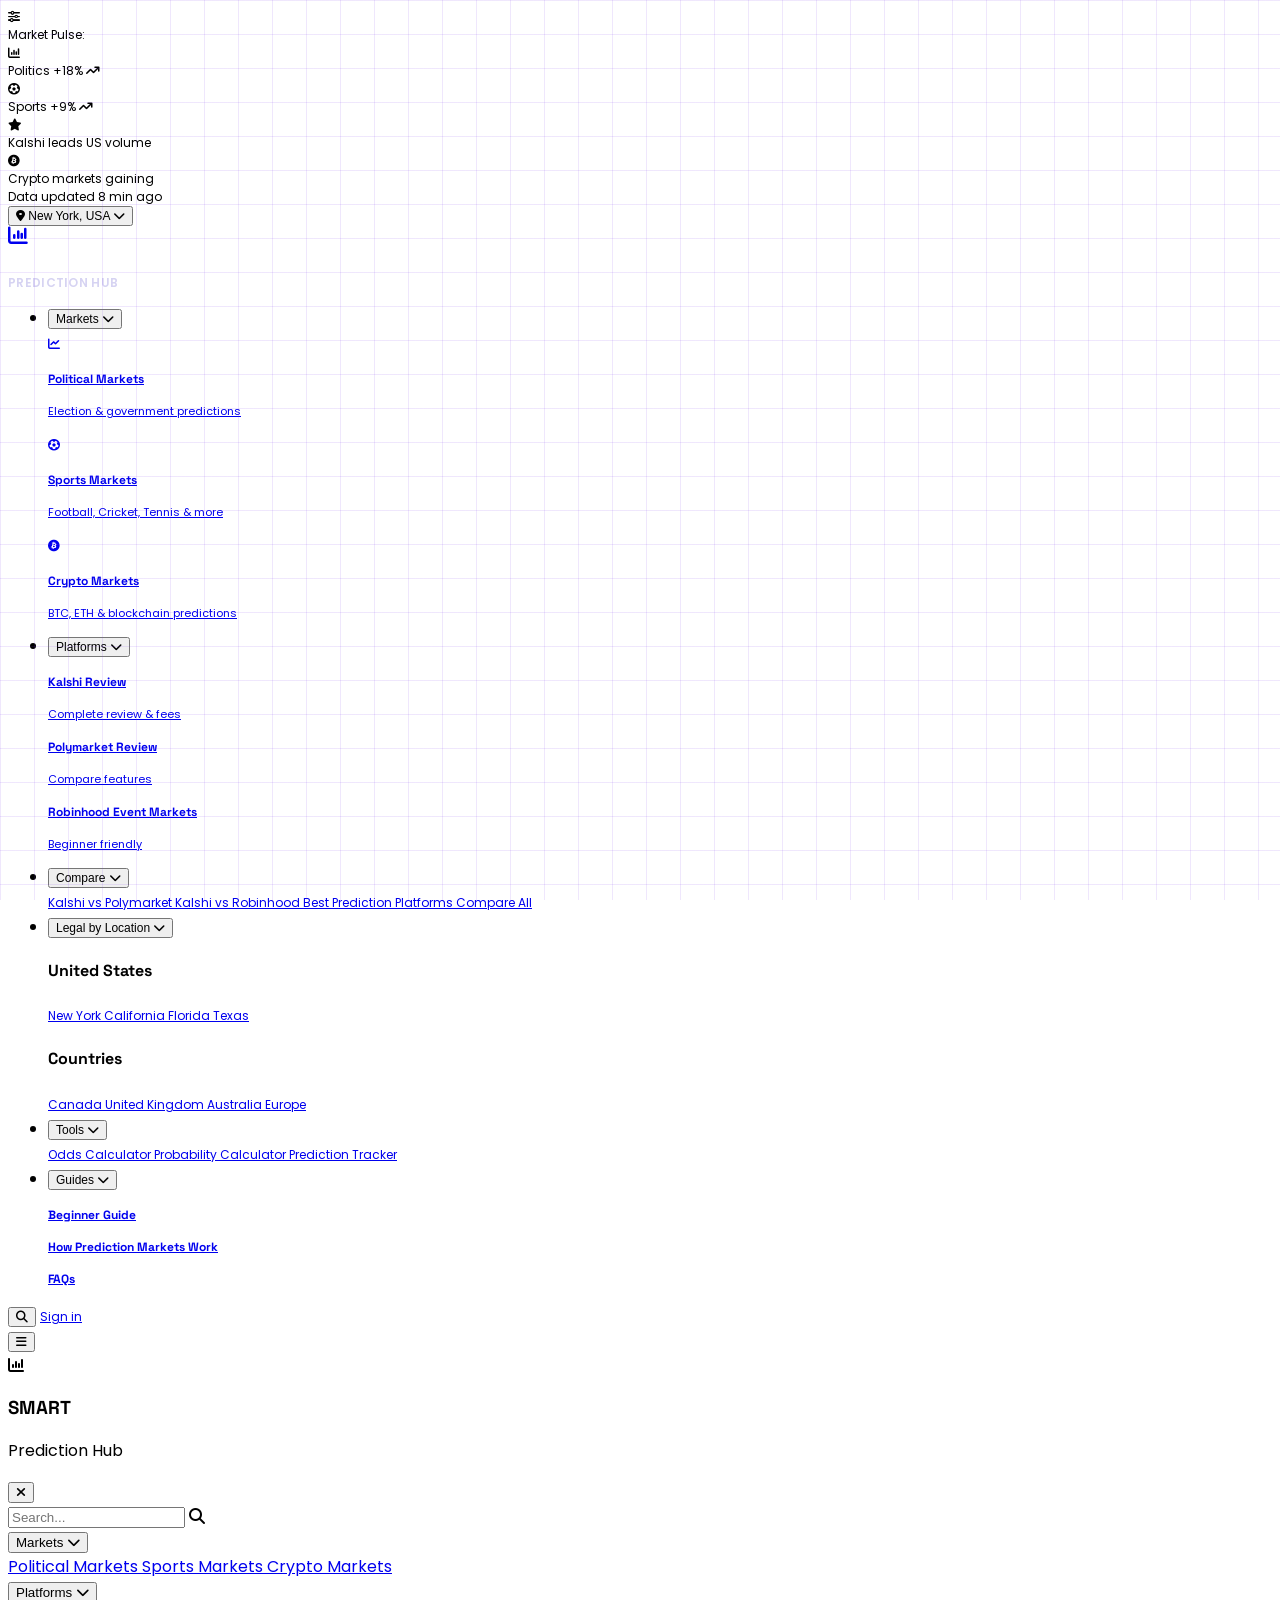
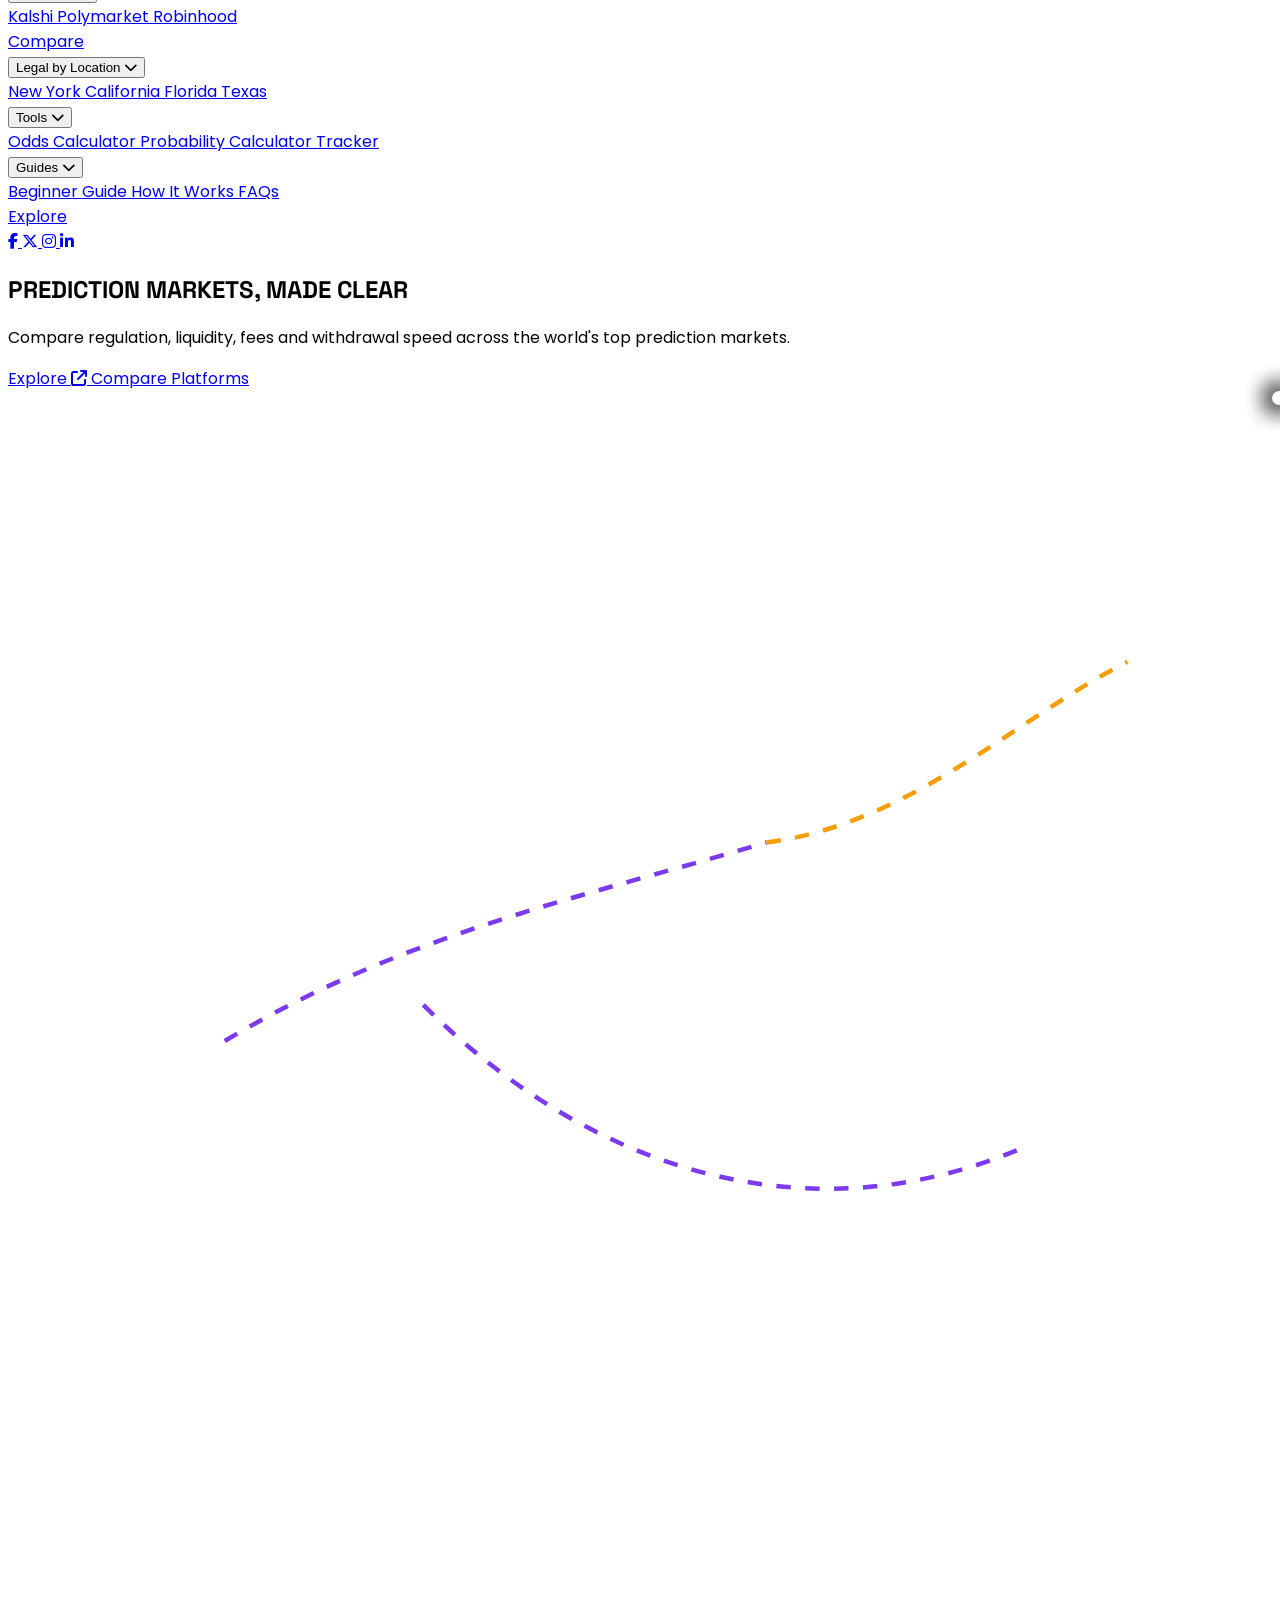
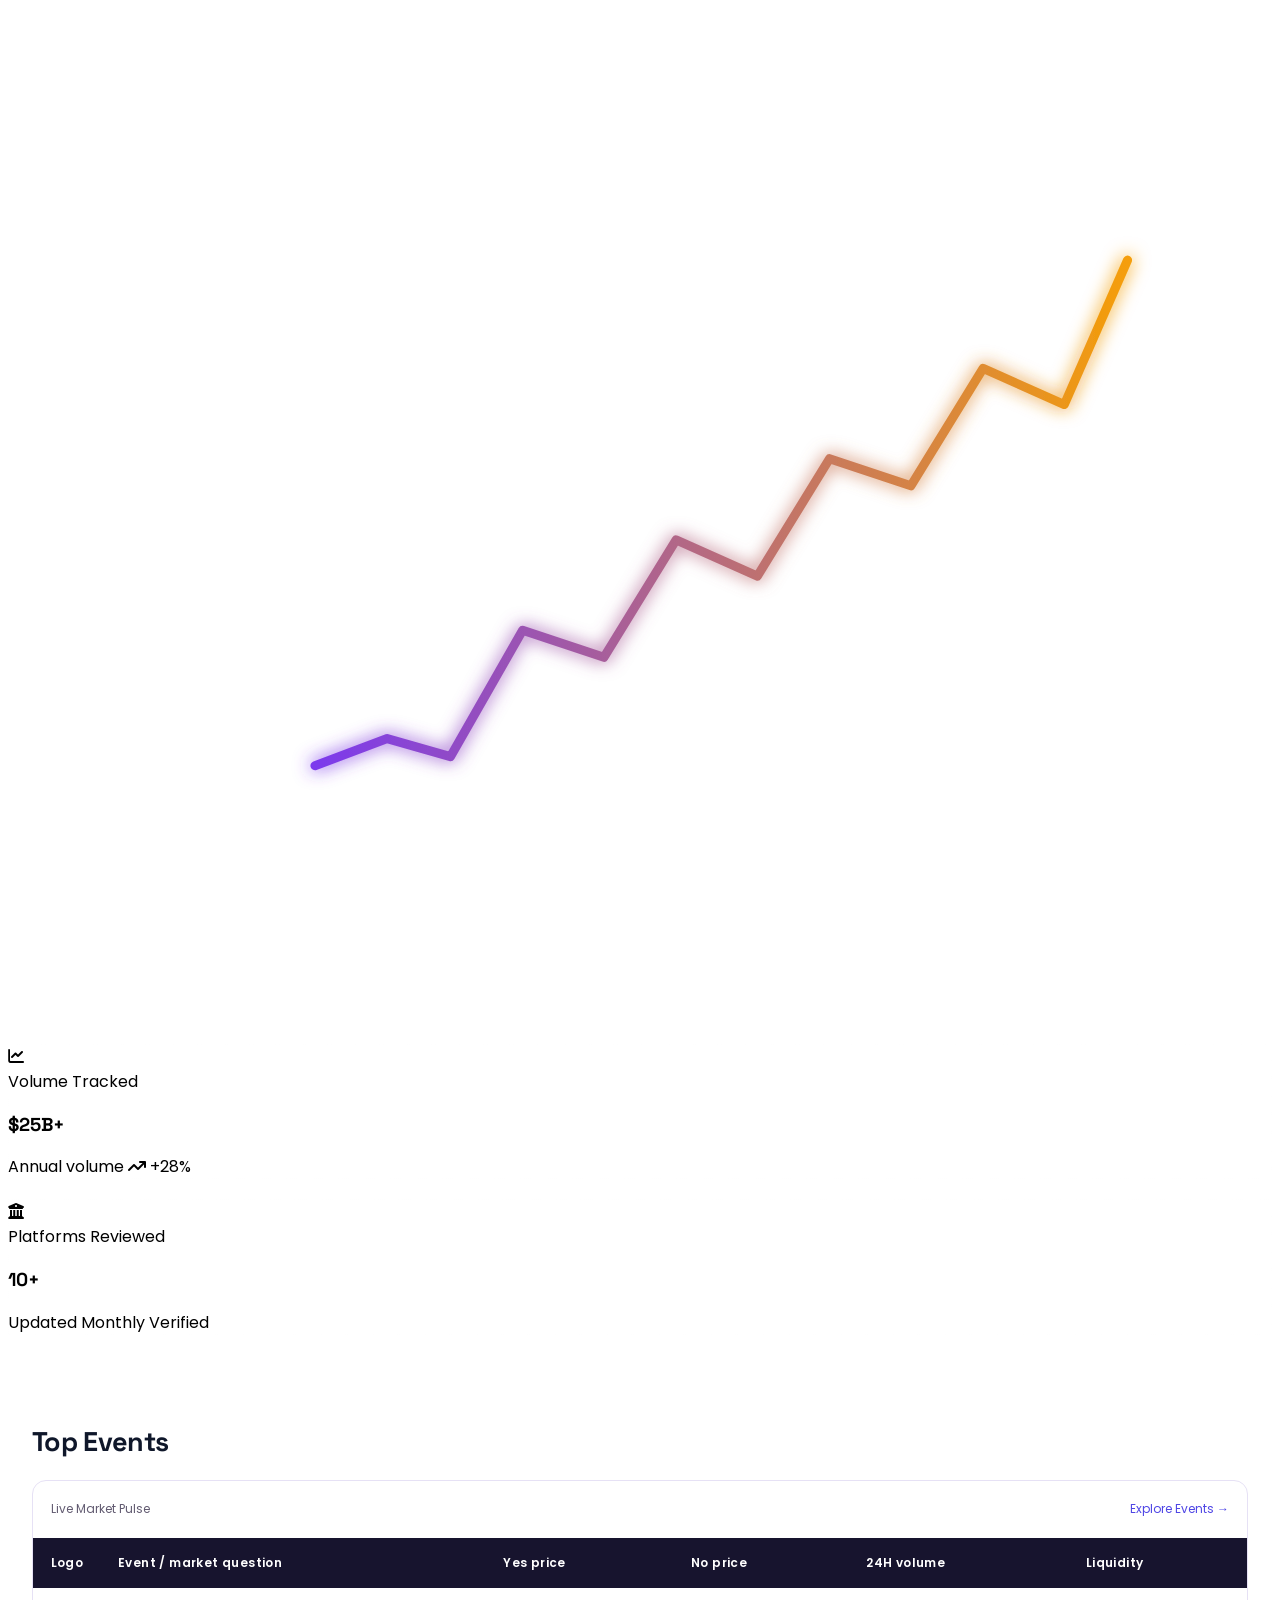
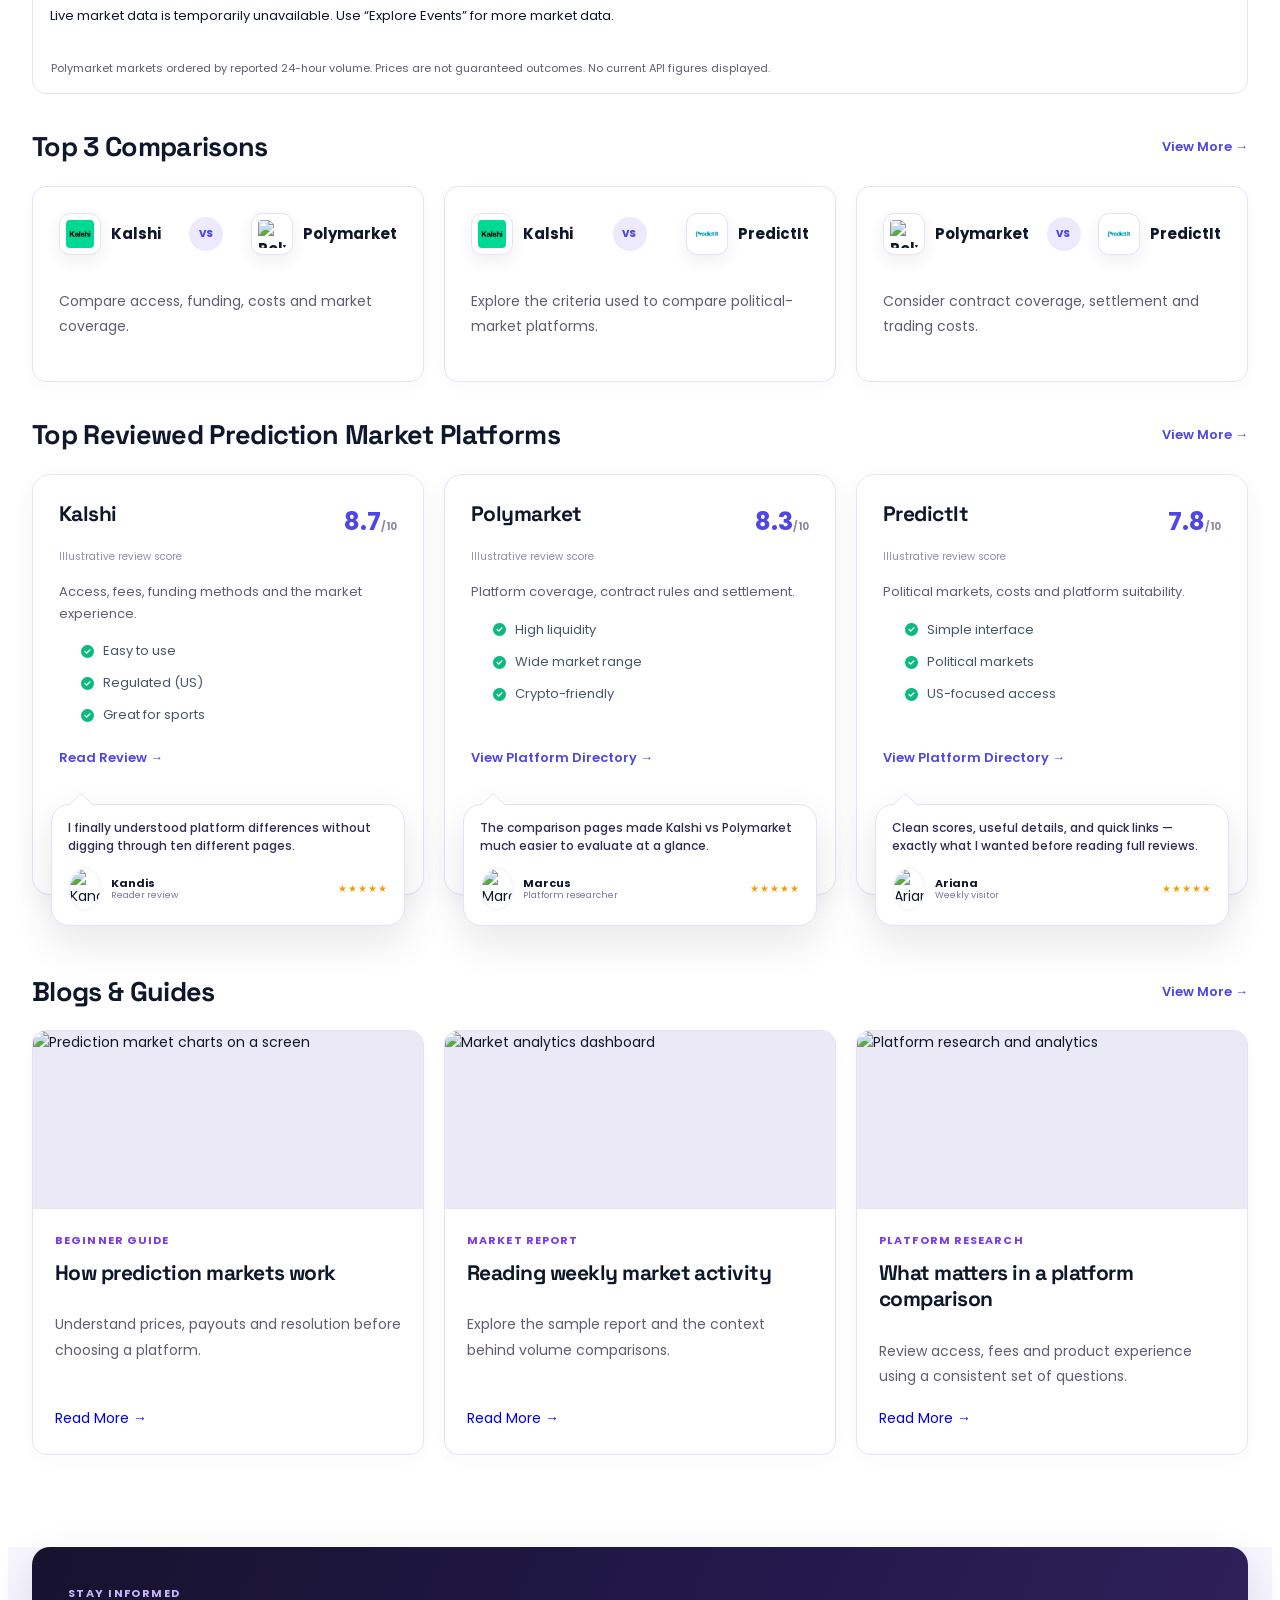
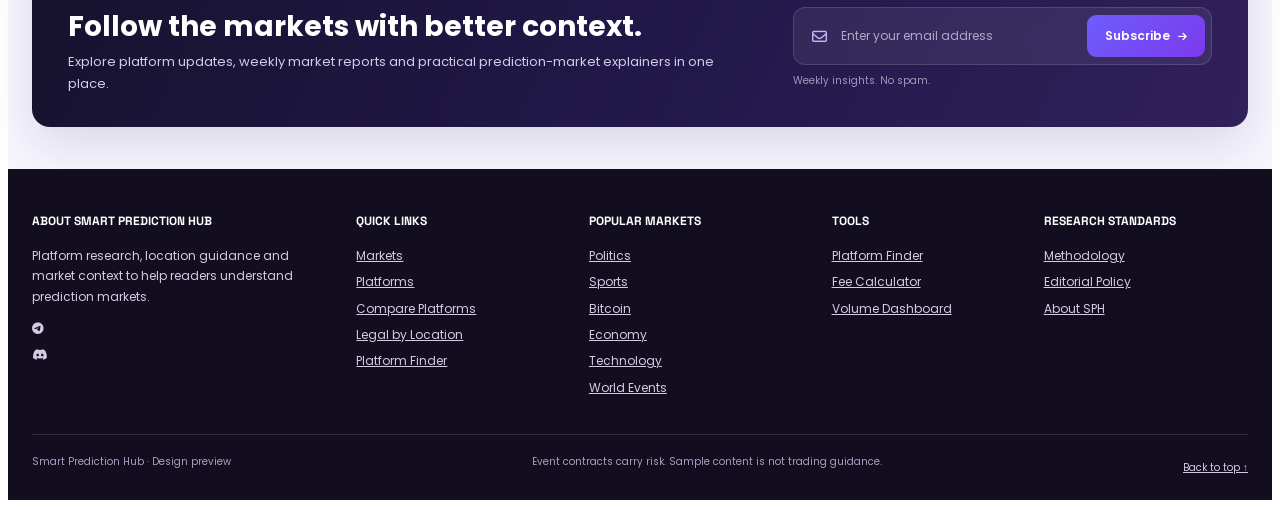
==== index.html @ b55b3750 "Import existing Smart Prediction Hub site (PHP + static pages) Secrets removed: app/config.php is gi" ====
<!doctype html>
<html lang="en">
<head>
    <meta charset="utf-8">
    <meta name="viewport" content="width=device-width,initial-scale=1">
    <title>Smart Prediction Hub — Home</title>

    <!-- Fonts -->
    <link rel="preconnect" href="https://fonts.googleapis.com">
    <link rel="preconnect" href="https://fonts.gstatic.com" crossorigin>
    <link href="https://fonts.googleapis.com/css2?family=Poppins:wght@400;500;600;700&family=Space+Grotesk:wght@500;600;700&display=swap" rel="stylesheet">

    <!-- Font Awesome -->
    <link rel="stylesheet" href="https://cdnjs.cloudflare.com/ajax/libs/font-awesome/6.7.2/css/all.min.css">
    <link
  rel="stylesheet"
  href="https://cdn.jsdelivr.net/npm/swiper@11/swiper-bundle.min.css"
/>

    <!-- Tailwind CSS -->
    <script src="https://cdn.tailwindcss.com"></script>
    <script>
        tailwind.config = {
            theme: {
                extend: {
                    colors: {
                        primary: '#4F46E5',
                        secondary: '#7C3AED',
                        accent: '#F59E0B',
                        success: '#10B981'
                    },
                    fontFamily: {
                        sans: ['Poppins', 'sans-serif'],
                        display: ['Space Grotesk', 'sans-serif']
                    }
                }
            }
        }
    </script>

    <!--
      Tailwind handles the utility-based layout and responsive styling.
      The CSS below is intentionally limited to project-specific animation,
      generated table styling, speech-bubble pointer effects, and a few
      component rules inherited from the approved design.
    -->
    <style>
body {
            font-family: "Poppins", sans-serif;
            font-weight: 400;
            font-style: normal;
        }

        h1,
        h2,
        h3,
        h4,
        h5,
        h6 {
            font-family: "Space Grotesk", sans-serif;
            font-optical-sizing: auto;
            font-weight: 700;
            font-style: normal;
        }

.scrollbar-hide::-webkit-scrollbar {
            display: none;
        }

        .scrollbar-hide {
            -ms-overflow-style: none;
            scrollbar-width: none;
        }

        /* ==========================================
   HEADER
========================================== */

        #siteHeader {
            transition: all .35s ease;
            will-change: transform;
        }

        #siteHeader.scrolled {
            background: rgba(11, 9, 32, .92);
            backdrop-filter: blur(18px);
            -webkit-backdrop-filter: blur(18px);
            box-shadow:
                0 10px 40px rgba(0, 0, 0, .35),
                inset 0 -1px rgba(255, 255, 255, .04);
        }


        /* ==========================================
   LOGO
========================================== */

        .logo-icon {
            transition: .35s;
        }

        .logo-icon:hover {
            transform: rotate(-6deg) scale(1.05);
            box-shadow: 0 15px 35px rgba(79, 70, 229, .45);
        }



        /* Header wordmark logo */
        .sph-wordmark-logo {
            text-decoration: none;
        }

        .sph-wordmark-icon i {
            font-size: 20px;
            line-height: 1;
        }

        .sph-wordmark-copy h2 {
            margin: 0;
            color: #fff;
            font-size: 24px;
            line-height: 1;
            font-weight: 900;
            letter-spacing: -.025em;
            text-transform: uppercase;
        }

        .sph-wordmark-copy>div {
            margin-top: 4px;
            color: #D6D3F2;
            font-size: 12px;
            line-height: 1.1;
            font-weight: 600;
            letter-spacing: .025em;
            text-transform: uppercase;
        }

        @media(max-width:1100px) {
            .sph-wordmark-logo {
                gap: 10px;
            }

            .sph-wordmark-icon {
                width: 46px !important;
                height: 46px !important;
            }

            .sph-wordmark-icon i {
                font-size: 24px;
            }

            .sph-wordmark-copy h2 {
                font-size: 27px;
            }

            .sph-wordmark-copy>div {
                font-size: 13px;
            }
        }

        /* ==========================================
   DESKTOP NAV
========================================== */

        nav ul li {
            position: relative;
        }

        nav ul li>button {
            transition: .3s;
        }

        nav ul li>button:hover {
            color: #4F46E5;
        }

        /* underline animation */

        nav ul li>button::after {

            content: "";

            position: absolute;

            left: 0;

            bottom: -6px;

            width: 0;

            height: 2px;

            border-radius: 999px;

            background: #4F46E5;

            transition: .3s;

        }

        nav ul li:hover>button::after {

            width: 100%;

        }


        /* ==========================================
   DROPDOWN
========================================== */

        .group>.absolute {

            transform-origin: top center;

            transition:
                opacity .28s ease,
                transform .28s ease,
                visibility .28s;

        }

        .group:hover>.absolute {

            animation: dropdown .25s ease;

        }

        @keyframes dropdown {

            from {

                opacity: 0;

                transform: translateY(16px) scale(.97);

            }

            to {

                opacity: 1;

                transform: translateY(0) scale(1);

            }

        }


        /* ==========================================
   DROPDOWN LINKS
========================================== */

        .group .absolute a {

            transition: .25s;

        }

        .group .absolute a:hover {

            transform: translateX(6px);

        }


        /* ==========================================
   SEARCH BUTTON
========================================== */

        .search-btn {

            transition: .35s;

        }

        .search-btn:hover {

            border-color: #4F46E5;

            color: #4F46E5;

            transform: translateY(-2px);

            box-shadow: 0 0 25px rgba(79, 70, 229, .30);

        }


        /* ==========================================
   CTA BUTTON
========================================== */

        .primary-btn {

            position: relative;

            overflow: hidden;

            transition: .35s;

        }

        .primary-btn:hover {

            transform: translateY(-3px);

            box-shadow:
                0 18px 40px rgba(79, 70, 229, .45);

        }

        .primary-btn::before {

            content: "";

            position: absolute;

            top: 0;

            left: -120%;

            width: 70%;

            height: 100%;

            background:

                linear-gradient(90deg,

                    transparent,

                    rgba(255, 255, 255, .35),

                    transparent);

            transition: .8s;

        }

        .primary-btn:hover::before {

            left: 140%;

        }


        /* ==========================================
   MOBILE MENU
========================================== */

        /*#mobileMenu {*/

        /*    box-shadow: -25px 0 60px rgba(0, 0, 0, .45);*/

        /*}*/

        #mobileMenu::-webkit-scrollbar {

            width: 5px;

        }

        #mobileMenu::-webkit-scrollbar-thumb {

            background: #4F46E5;

            border-radius: 999px;

        }

        #mobileMenu::-webkit-scrollbar-track {

            background: transparent;

        }


        /* ==========================================
   MOBILE LINKS
========================================== */

        .mobile-trigger {

            transition: .25s;

        }

        .mobile-trigger:hover {

            background: #171437;

        }

        .mobile-content a {

            transition: .25s;

        }

        .mobile-content a:hover {

            color: #4F46E5;

            transform: translateX(8px);

        }


        /* ==========================================
   ICON ROTATION
========================================== */

        .rotate-180 {

            transform: rotate(180deg);

        }


        /* ==========================================
   OVERLAY
========================================== */

        #mobileOverlay {

            transition: .35s;

            backdrop-filter: blur(5px);

        }


        /* ==========================================
   SCROLLBAR
========================================== */

        ::-webkit-scrollbar {

            width: 9px;

        }

        ::-webkit-scrollbar-track {

            background: #0B0920;

        }

        ::-webkit-scrollbar-thumb {

            background: #4F46E5;

            border-radius: 20px;

        }

        ::-webkit-scrollbar-thumb:hover {

            background: #7C3AED;

        }


        /* ==========================================
   SELECTION
========================================== */

        ::selection {

            background: #4F46E5;

            color: #fff;

        }


        /* ==========================================
   FOCUS
========================================== */

        button:focus,
        a:focus,
        input:focus {

            outline: none;

            box-shadow:
                0 0 0 3px rgba(79, 70, 229, .18);

        }


        /* ==========================================
   RESPONSIVE
========================================== */

        @media (max-width:1279px) {

            #siteHeader {

                height: 88px;

            }

        }

        @media (max-width:768px) {

            #mobileMenu {

                width: 100%;

            }

        }

        @media (prefers-reduced-motion:reduce) {

            *,
            *::before,
            *::after {

                animation: none !important;

                transition: none !important;

                scroll-behavior: auto !important;

            }

        }



        /*=====================================
Map Grid
=====================================*/

        .hero-map-grid {

            position: absolute;
            inset: 0;

            background-image:
                linear-gradient(rgba(124, 58, 237, .12) 1px, transparent 1px),
                linear-gradient(90deg, rgba(124, 58, 237, .12) 1px, transparent 1px);

            background-size: 34px 34px;

        }

        /*=====================================
Map Float
=====================================*/

        .map-float {

            animation: mapFloat 7s ease-in-out infinite;

        }

        @keyframes mapFloat {

            0%,
            100% {

                transform: translateY(0);

            }

            50% {

                transform: translateY(-12px);

            }

        }

        /*=====================================
Routes
=====================================*/

        .hero-route-purple {

            stroke: #7C3AED;
            stroke-width: 2.5;
            fill: none;
            stroke-dasharray: 8 8;

            animation: routeMove 12s linear infinite;

        }

        .hero-route-orange {

            stroke: #F59E08;
            stroke-width: 2.5;
            fill: none;
            stroke-dasharray: 8 8;

            animation: routeMove 10s linear infinite;

        }

        @keyframes routeMove {

            from {

                stroke-dashoffset: 180;

            }

            to {

                stroke-dashoffset: 0;

            }

        }

        /*=====================================
Hotspots
=====================================*/

        .hero-dot {

            position: absolute;

            width: 14px;
            height: 14px;

            border-radius: 999px;

            z-index: 20;

            box-shadow: 0 0 25px currentColor;

            animation: heroDot 2.5s infinite;

        }

        @keyframes heroDot {

            0%,
            100% {

                transform: scale(1);

            }

            50% {

                transform: scale(1.6);

            }

        }

        /*=====================================
Responsive
=====================================*/

        @media(max-width:1024px) {

            #hero-map {

                display: none;

            }

        }

        /*==================================
Trend Line
==================================*/

        #marketTrend {

            stroke-dasharray: 1400;

            stroke-dashoffset: 1400;

            animation: drawMarketLine 3.5s ease forwards;

        }

        @keyframes drawMarketLine {

            to {

                stroke-dashoffset: 0;

            }

        }

        /*==================================
Candlesticks
==================================*/

        .candle {

            position: absolute;

            width: 10px;

            border-radius: 999px;

            animation: candleFloat 3s ease-in-out infinite;

        }

        .candle::before {

            content: "";

            position: absolute;

            left: 50%;

            transform: translateX(-50%);

            top: -14px;

            width: 2px;

            height: 14px;

            background: rgba(255, 255, 255, .45);

        }

        .candle::after {

            content: "";

            position: absolute;

            left: 50%;

            transform: translateX(-50%);

            bottom: -14px;

            width: 2px;

            height: 14px;

            background: rgba(255, 255, 255, .45);

        }

        .candle.purple {

            background: linear-gradient(#A855F7, #7C3AED);

            box-shadow: 0 0 20px rgba(124, 58, 237, .7);

        }

        .candle.orange {

            background: linear-gradient(#FDBA74, #F59E08);

            box-shadow: 0 0 20px rgba(245, 158, 11, .75);

        }

        @keyframes candleFloat {

            0%,
            100% {

                transform: translateY(0);

            }

            50% {

                transform: translateY(-5px);

            }

        }

        /*==================================
Volume Bars
==================================*/

        .volume-bar {

            width: 9px;

            border-radius: 999px;

            background: #7C3AED;

            animation: volumePulse 1.8s infinite alternate;

        }

        .volume-bar.active {

            background: #F59E08;

        }

        .volume-bar:nth-child(2) {
            animation-delay: .2s;
        }

        .volume-bar:nth-child(3) {
            animation-delay: .4s;
        }

        .volume-bar:nth-child(4) {
            animation-delay: .6s;
        }

        .volume-bar:nth-child(5) {
            animation-delay: .8s;
        }

        .volume-bar:nth-child(6) {
            animation-delay: 1s;
        }

        .volume-bar:nth-child(7) {
            animation-delay: 1.2s;
        }

        .volume-bar:nth-child(8) {
            animation-delay: 1.4s;
        }

        @keyframes volumePulse {

            from {

                transform: scaleY(.7);

                opacity: .55;

            }

            to {

                transform: scaleY(1);

                opacity: 1;

            }

        }

        /*==================================
Floating Cards
==================================*/

        .hero-floating-card {

            transition: .4s ease;

            animation: heroCardFloat 6s ease-in-out infinite;

        }

        .hero-delay {

            animation-delay: 2.5s;

        }

        .hero-floating-card:hover {

            transform: translateY(-8px) scale(1.03);

            box-shadow:
                0 35px 80px rgba(0, 0, 0, .45),
                0 0 40px rgba(79, 70, 229, .25);

        }

        /* Shine */

        .hero-floating-card::before {

            content: "";

            position: absolute;

            inset: 0;

            border-radius: inherit;

            padding: 1px;

            background:

                linear-gradient(145deg,
                    rgba(255, 255, 255, .22),
                    rgba(255, 255, 255, 0));

            -webkit-mask:
                linear-gradient(#fff 0 0) content-box,
                linear-gradient(#fff 0 0);

            -webkit-mask-composite: xor;

            mask-composite: exclude;

        }

        /* Float */

        @keyframes heroCardFloat {

            0%,
            100% {

                transform: translateY(0);

            }

            50% {

                transform: translateY(-14px);

            }

        }

        /* Responsive */

        @media(max-width:1280px) {

            .hero-floating-card {

                position: relative !important;

                top: auto !important;

                right: auto !important;

                left: auto !important;

                bottom: auto !important;

                width: 100%;

                margin-bottom: 20px;

            }

        }

        .table-cell {

            @apply px-6 py-5 text-[15px] text-[#2B2850] border-b border-[#ECE9F8];

        }

        .platform-row {

            @apply transition-all duration-300;

        }

        .platform-row:hover {

            @apply bg-indigo-50;

        }

        .platform-row td {

            vertical-align: middle;

        }

        .platform-row:hover {

            background: #FAF9FF;

        }

        .platform-row a {

            display: inline-flex;

            align-items: center;

            justify-content: center;

            white-space: nowrap;

        }

        .table-cell {

            padding: 24px 20px;

            vertical-align: middle;

            border-bottom: 1px solid #ECE9F8;

        }

        .platform-row {

            transition: all .3s ease;

        }

        .platform-row:hover {

            background: #FAF9FF;

        }

        .platform-row td:first-child {

            font-size: 18px;

        }

        .platform-row h4 {

            font-size: 18px;

            color: #16142F;

        }

        .platform-row a {

            white-space: nowrap;

        }

        thead th {

            letter-spacing: .4px;

        }

        tbody tr:last-child td {

            border-bottom: none;

        }

        /* ==========================================
MOBILE SWIPER
========================================== */

        .platformSwiper {
            overflow: visible;
            padding-bottom: 50px;
        }

        .platformSwiper .swiper-slide {
            height: auto;
        }

        .platformSwiper .swiper-pagination {
            bottom: 0 !important;
        }

        .platformSwiper .swiper-pagination-bullet {
            width: 10px;
            height: 10px;
            opacity: 1;
            background: #D9D5F4;
            transition: .3s;
        }

        .platformSwiper .swiper-pagination-bullet-active {
            width: 28px;
            border-radius: 999px;
            background: #5B4BFF;
        }

        .platformSwiper .swiper-slide>div {

            height: 100%;

            transition: .35s ease;

        }

        .platformSwiper .swiper-slide-active>div {

            transform: translateY(-6px);

            box-shadow:
                0 20px 50px rgba(0, 0, 0, .12);

        }

        .platformSwiper a {

            transition: .3s;

        }

        .platformSwiper a:hover {

            transform: translateY(-2px);

        }

        @media(min-width:1024px) {

            .platformSwiper {

                display: none;

            }

        }

        /* ==========================================
CATEGORY CARD
========================================== */


        .category-card {

            background: #fff;
            border: 1px solid #ECE9F8;
            border-radius: 22px;
            padding-bottom: 16px;
            display: flex;
            flex-direction: column;
            transition: all .35s ease;
            position: relative;
            overflow: hidden;

        }

        .category-card::before {

            content: "";
            position: absolute;
            inset: 0;
            background: linear-gradient(135deg,
                    rgba(91, 75, 255, .03),
                    transparent 50%);
            opacity: 0;
            transition: .35s;

        }

        .category-card:hover {

            transform: translateY(-8px);
            border-color: #D8D2FF;
            box-shadow:
                0 15px 40px rgba(91, 75, 255, .12);

        }

        .category-card:hover::before {

            opacity: 1;

        }

        .category-card svg {

            transition: .35s;

        }

        .category-card:hover svg {

            transform: scale(1.05);

        }

        .category-btn {
            margin: 28px 16px 0;
            height: 50px;
            border-radius: 14px;
            border: 1px solid #E7E3F6;
            display: flex;
            justify-content: center;
            align-items: center;
            gap: 10px;
            color: #5B4BFF;
            font-weight: 700;
            transition: .3s;

        }

        .category-btn:hover {

            background: #5B4BFF;
            color: #fff;
            border-color: #5B4BFF;

        }

        .category-btn i {

            transition: .3s;

        }

        .category-btn:hover i {

            transform: translateX(4px);

        }


        /*==================================
STEP CIRCLE
==================================*/

        .step-circle {

            width: 52px;
            height: 52px;

            border-radius: 999px;

            display: flex;
            align-items: center;
            justify-content: center;

            font-weight: 700;
            font-size: 20px;

            color: #fff;

            background: linear-gradient(135deg, #6D4CFF, #8B5CFF);

            box-shadow:
                0 12px 30px rgba(109, 76, 255, .35);

        }

        .step-line {

            flex: 1;

            height: 2px;

            margin-left: 18px;

            background: linear-gradient(to right,
                    rgba(139, 92, 255, .9),
                    rgba(139, 92, 255, .2));

        }

        /*==================================
Globe Float
==================================*/

        .globe-float {

            animation: globeFloat 6s ease-in-out infinite;

        }

        @keyframes globeFloat {

            0%,
            100% {

                transform: translateY(0);

            }

            50% {

                transform: translateY(-12px);

            }

        }

        /*==================================
Glow Rings
==================================*/

        #platformFinderGraphic>div:nth-child(2),
        #platformFinderGraphic>div:nth-child(3),
        #platformFinderGraphic>div:nth-child(4) {

            animation: ringPulse 5s ease-in-out infinite;

        }

        #platformFinderGraphic>div:nth-child(3) {

            animation-delay: 1s;

        }

        #platformFinderGraphic>div:nth-child(4) {

            animation-delay: 2s;

        }

        @keyframes ringPulse {

            0%,
            100% {

                transform: scale(1);
                opacity: .25;

            }

            50% {

                transform: scale(1.05);
                opacity: .6;

            }

        }


        /* ==========================================
Floating Cards
========================================== */

        .finder-card {

            transition: all .35s ease;

            animation: finderFloat 6s ease-in-out infinite;

        }

        .finder-card:hover {

            transform: translateY(-8px);

            box-shadow:
                0 30px 80px rgba(0, 0, 0, .45),
                0 0 40px rgba(109, 76, 255, .25);

        }

        .progress-bar {

            animation: progressLoad 1.8s ease;

        }

        @keyframes finderFloat {

            0%,
            100% {

                transform: translateY(0);

            }

            50% {

                transform: translateY(-12px);

            }

        }

        @keyframes progressLoad {

            from {

                width: 0;

            }

        }

        /*==================================
Profile Card Animation
==================================*/

        .finder-delay {

            animation-delay: 2.5s;

        }

        /* Glass Shine */

        .finder-card::before {

            content: "";

            position: absolute;

            inset: 0;

            border-radius: inherit;

            padding: 1px;

            background:
                linear-gradient(145deg,
                    rgba(255, 255, 255, .22),
                    rgba(255, 255, 255, 0));

            -webkit-mask:
                linear-gradient(#fff 0 0) content-box,
                linear-gradient(#fff 0 0);

            -webkit-mask-composite: xor;
            mask-composite: exclude;

            pointer-events: none;

        }

        /*==================================
Shield
==================================*/

        .shield-card {

            animation: shieldFloat 5s ease-in-out infinite;

        }

        @keyframes shieldFloat {

            0%,
            100% {

                transform: translateY(0) rotate(0deg);

            }

            50% {

                transform: translateY(-10px) rotate(4deg);

            }

        }

        /*==================================
Particles
==================================*/

        .floating-dot {

            position: absolute;

            border-radius: 999px;

            box-shadow: 0 0 18px currentColor;

            animation: particleFloat 6s ease-in-out infinite;

        }

        .floating-dot:nth-child(2) {

            animation-delay: 1s;

        }

        .floating-dot:nth-child(3) {

            animation-delay: 2s;

        }

        .floating-dot:nth-child(4) {

            animation-delay: 3s;

        }

        .floating-dot:nth-child(5) {

            animation-delay: 4s;

        }

        @keyframes particleFloat {

            0%,
            100% {

                transform: translateY(0) scale(1);

                opacity: .7;

            }

            50% {

                transform: translateY(-14px) scale(1.15);

                opacity: 1;

            }

        }

        /*==================================
Responsive
==================================*/

        @media (max-width:1024px) {

            #platformFinderGraphic {

                display: none;

            }

        }

        /*==================================
Table Head
==================================*/

        .table-head {

            padding: 18px 24px;

            color: #A8A3C8;

            font-size: 14px;

            font-weight: 700;

            text-align: center;

        }

        /*==================================
Table Cell
==================================*/

        .table-cell {

            padding: 22px 24px;

            color: #fff;

            border-bottom: 1px solid rgba(255, 255, 255, .08);

            text-align: center;

            vertical-align: middle;

        }

        /*==================================
Rows
==================================*/

        .market-row {

            transition: .3s;

        }

        .market-row:hover {

            background: rgba(255, 255, 255, .03);

        }

        /*==================================
Rank Badge
==================================*/

        .rank-badge {

            width: 28px;

            height: 28px;

            border-radius: 999px;

            display: flex;

            align-items: center;

            justify-content: center;

            color: #fff;

            font-size: 13px;

            font-weight: 700;

            margin: auto;

        }

        /*==================================
Probability
==================================*/

        .probability {

            font-size: 34px;

            font-weight: 800;

        }

        /*==================================
Change
==================================*/

        .change-positive {

            color: #22C55E;

            font-size: 30px;

            font-weight: 800;

        }

        .change-negative {

            color: #EF4444;

            font-size: 30px;

            font-weight: 800;

        }

        /*==================================
Logo
==================================*/

        .platform-logo {

            width: 54px;

            height: 54px;

            border-radius: 14px;

            display: flex;

            align-items: center;

            justify-content: center;

            color: #fff;

            font-weight: 800;

            font-size: 28px;

        }

        .table-head {

            padding: 20px 24px;
            color: #A8A3C8;
            font-size: 15px;
            font-weight: 700;
            text-align: center;

        }

        .table-cell {

            padding: 20px 24px;
            color: #fff;
            text-align: center;
            vertical-align: middle;
            border-bottom: 1px solid rgba(255, 255, 255, .08);

        }

        .market-row {

            transition: all .3s ease;

        }

        .market-row:hover {

            background: rgba(255, 255, 255, .04);

        }

        .market-row td:first-child {

            width: 70px;

        }

        .market-row td:nth-child(2) {

            width: 38%;

        }

        .rank-badge {

            width: 30px;
            height: 30px;
            border-radius: 999px;
            display: flex;
            align-items: center;
            justify-content: center;
            color: #fff;
            font-size: 13px;
            font-weight: 700;
            margin: auto;
            box-shadow: 0 8px 20px rgba(0, 0, 0, .25);

        }

        .probability {

            font-size: 20px;
            font-weight: 800;
            color: #fff;

        }

        .change-positive {

            color: #22C55E;
            font-size: 20px;
            font-weight: 800;

        }

        .change-negative {

            color: #EF4444;
            font-size: 20px;
            font-weight: 800;

        }

        .platform-logo {

            width: 48px;
            height: 48px;
            border-radius: 12px;
            display: flex;
            align-items: center;
            justify-content: center;
            font-size: 24px;
            font-weight: 800;
            color: #fff;
        }

        /*==================================
Trending Swiper
==================================*/

        .trendingMarketsSwiper {

            overflow: visible;
            padding-bottom: 55px;

        }

        .trendingMarketsSwiper .swiper-slide {

            height: auto;

        }

        .trendingMarketsSwiper .swiper-slide>div {

            height: 100%;
            transition: .35s ease;

        }

        .trendingMarketsSwiper .swiper-slide-active>div {

            transform: translateY(-6px);

            box-shadow:
                0 20px 45px rgba(0, 0, 0, .35);

        }

        /* Pagination */

        .trendingMarketsSwiper .swiper-pagination {

            bottom: 0 !important;

        }

        .trendingMarketsSwiper .swiper-pagination-bullet {

            width: 10px;
            height: 10px;
            opacity: 1;
            background: #4A456F;
            transition: .3s;

        }

        .trendingMarketsSwiper .swiper-pagination-bullet-active {

            width: 28px;
            border-radius: 999px;
            background: #6D4CFF;

        }

        /*==================================
News Card
==================================*/

        .news-card {

            background: #fff;
            border: 1px solid #ECE9F8;
            border-radius: 20px;
            overflow: hidden;
            transition: all .35s ease;
            box-shadow: 0 8px 25px rgba(0, 0, 0, .05);
            display: flex;
            flex-direction: column;
            height: 100%;

        }

        .news-card:hover {

            transform: translateY(-8px);
            border-color: #D8D2FF;
            box-shadow: 0 20px 45px rgba(91, 75, 255, .12);

        }

        .news-image {

            width: 100%;
            height: 180px;
            object-fit: cover;
            transition: transform .45s ease;

        }

        .news-card:hover .news-image {

            transform: scale(1.08);

        }

        .news-badge {

            position: absolute;
            top: 14px;
            left: 14px;
            padding: 7px 12px;
            border-radius: 999px;
            color: #fff;
            font-size: 11px;
            font-weight: 700;
            letter-spacing: .5px;
            text-transform: uppercase;

        }

        .news-date {

            display: block;
            color: #8A86A8;
            font-size: 14px;
            margin-bottom: 10px;
            font-weight: 500;

        }

        .news-title {

            font-size: 20px;
            line-height: 1.45;
            font-weight: 800;
            color: #16142F;
            transition: .3s;
            display: -webkit-box;
            -webkit-line-clamp: 3;
            -webkit-box-orient: vertical;
            overflow: hidden;

        }

        .news-card:hover .news-title {

            color: #5B4BFF;

        }

        /*==================================
LATEST NEWS SWIPER
==================================*/

        .latestNewsSwiper {

            overflow: visible;

            padding-bottom: 55px;

        }

        .latestNewsSwiper .swiper-slide {

            height: auto;

        }

        .latestNewsSwiper .swiper-slide article {

            height: 100%;

            transition: all .35s ease;

        }

        .latestNewsSwiper .swiper-slide-active article {

            transform: translateY(-6px);

            box-shadow:
                0 25px 50px rgba(91, 75, 255, .18);

        }

        /*==================================
Image Hover
==================================*/

        .latestNewsSwiper article img {

            transition: transform .45s ease;

        }

        .latestNewsSwiper article:hover img {

            transform: scale(1.08);

        }

        /*==================================
Read Button
==================================*/

        .latestNewsSwiper article a {

            transition: .3s;

        }

        .latestNewsSwiper article a:hover {

            background: #5B4BFF;

            color: #fff;

        }

        /*==================================
Pagination
==================================*/

        .latestNewsSwiper .swiper-pagination {

            bottom: 0 !important;

        }

        .latestNewsSwiper .swiper-pagination-bullet {

            width: 10px;

            height: 10px;

            opacity: 1;

            background: #D9D5F4;

            transition: .3s;

        }

        .latestNewsSwiper .swiper-pagination-bullet-active {

            width: 28px;

            border-radius: 999px;

            background: #5B4BFF;

        }

        /*==================================
Responsive
==================================*/

        @media(min-width:1024px) {

            .latestNewsSwiper {

                display: none;

            }

        }

        /*==================================
Footer Headings
==================================*/

        .footer-heading {

            font-size: 18px;

            font-weight: 800;

            color: #fff;

            letter-spacing: .5px;

        }

        /*==================================
Footer Text
==================================*/

        .footer-text {

            color: #B9B4D7;

            line-height: 1.9;

            font-size: 16px;

        }

        /*==================================
Feature Item
==================================*/

        .footer-feature {

            display: flex;

            align-items: center;

            gap: 14px;

            color: #D9D5F4;

            font-weight: 500;

        }

        .footer-icon {

            width: 38px;

            height: 38px;

            border-radius: 12px;

            background: rgba(255, 255, 255, .05);

            border: 1px solid rgba(255, 255, 255, .08);

            display: flex;

            align-items: center;

            justify-content: center;

            color: #8B5CFF;

        }

        /*==================================
Footer Links
==================================*/

        .footer-links {

            display: flex;

            flex-direction: column;

            gap: 16px;

        }

        .footer-links a {

            color: #D0CAE8;

            transition: .3s;

            font-weight: 500;

        }

        .footer-links a:hover {

            color: #8B5CFF;

            padding-left: 8px;

        }

        /*==================================
Footer Tags
==================================*/

        .footer-tag {

            padding: 10px 18px;

            border: 1px solid rgba(139, 92, 255, .35);

            border-radius: 12px;

            color: #CFC9EC;

            font-size: 14px;

            transition: .3s;

        }

        .footer-tag:hover {

            background: #6D4CFF;

            color: #fff;

            border-color: #6D4CFF;

        }

        /*==================================
Newsletter
==================================*/

        .footer-input {

            width: 100%;

            height: 56px;

            background: rgba(255, 255, 255, .04);

            border: 1px solid rgba(255, 255, 255, .08);

            border-radius: 16px;

            padding: 0 70px 0 20px;

            color: #fff;

            outline: none;

        }

        .footer-input::placeholder {

            color: #8E88B5;

        }

        .footer-submit {

            position: absolute;

            right: 5px;

            top: 5px;

            width: 46px;

            height: 46px;

            border-radius: 12px;

            background: linear-gradient(135deg, #6D4CFF, #8B5CFF);

            display: flex;

            align-items: center;

            justify-content: center;

            color: #fff;

            transition: .3s;

        }

        .footer-submit:hover {

            transform: scale(1.05);

        }

        /*==================================
Avatars
==================================*/

        .footer-avatar {

            width: 42px;

            height: 42px;

            border-radius: 999px;

            border: 2px solid #0E0A24;

            object-fit: cover;

            display: flex;

            align-items: center;

            justify-content: center;

        }

        /*==================================
Social Icons
==================================*/

        .footer-social {

            width: 46px;
            height: 46px;

            border-radius: 50%;

            border: 1px solid rgba(255, 255, 255, .12);

            background: rgba(255, 255, 255, .03);

            display: flex;
            align-items: center;
            justify-content: center;

            color: #D6D2EE;

            transition: .35s;

        }

        .footer-social:hover {

            background: #6D4CFF;

            border-color: #6D4CFF;

            color: #fff;

            transform: translateY(-4px);

        }

        /*==================================
App Card
==================================*/

        .footer-app-card {

            background: linear-gradient(135deg,
                    rgba(109, 76, 255, .14),
                    rgba(255, 255, 255, .03));

            border: 1px solid rgba(255, 255, 255, .08);

            border-radius: 20px;

            padding: 22px;

            display: flex;

            gap: 20px;

            align-items: center;

            overflow: hidden;

            position: relative;

        }

        .footer-app-card::before {

            content: "";

            position: absolute;

            inset: 0;

            background:
                radial-gradient(circle at top right,
                    rgba(109, 76, 255, .22),
                    transparent 60%);

            pointer-events: none;

        }

        .footer-phone {

            width: 120px;

            flex-shrink: 0;

            animation: phoneFloat 5s ease-in-out infinite;

        }

        .footer-app-link {

            margin-top: 20px;

            display: inline-flex;

            align-items: center;

            gap: 10px;

            color: #8B5CFF;

            font-weight: 700;

            transition: .3s;

        }

        .footer-app-link:hover {

            gap: 15px;

        }

        @keyframes phoneFloat {

            0%,
            100% {

                transform: translateY(0);

            }

            50% {

                transform: translateY(-10px);

            }

        }

        @media(max-width:640px) {

            .footer-app-card {

                flex-direction: column;

                text-align: center;

            }

            .footer-phone {

                width: 90px;

            }

        }

        /*==================================
Footer Info Bar
==================================*/

        .footer-info {

            display: flex;

            gap: 15px;

            align-items: flex-start;

            padding: 25px 20px;

            border-right: 1px solid rgba(255, 255, 255, .08);

        }

        .footer-info:last-child {

            border-right: 0;

        }

        /*==================================
Icons
==================================*/

        .footer-info-icon {

            width: 64px;

            height: 64px;

            border-radius: 18px;

            background: rgba(109, 76, 255, .08);

            border: 1px solid rgba(109, 76, 255, .25);

            display: flex;

            align-items: center;

            justify-content: center;

            color: #8B5CFF;

            font-size: 28px;

            flex-shrink: 0;

        }

        /*==================================
Titles
==================================*/

        .footer-info h4 {

            font-size: 18px;

            font-weight: 800;

            color: #fff;

            margin-bottom: 10px;

        }

        /*==================================
Text
==================================*/

        .footer-info p {

            color: #BDB7DB;

            line-height: 1.8;

            font-size: 15px;

        }

        .footer-info p a {

            color: #8B5CFF;

            font-weight: 600;

        }

        .footer-info p a:hover {

            text-decoration: underline;

        }

        /*==================================
Responsive
==================================*/

        @media(max-width:1024px) {

            .footer-info {

                border-right: 0;

                border-bottom: 1px solid rgba(255, 255, 255, .08);

            }

            .footer-info:last-child {

                border-bottom: 0;

            }

        }

        /*==================================
Bottom Links
==================================*/

        .footer-bottom-link {

            color: #AFA9CF;

            transition: .3s;

            position: relative;

        }

        .footer-bottom-link:hover {

            color: #8B5CFF;

        }

        .footer-bottom-link::after {

            content: "";

            position: absolute;

            left: 0;

            bottom: -6px;

            width: 0;

            height: 2px;

            background: #8B5CFF;

            transition: .3s;

        }

        .footer-bottom-link:hover::after {

            width: 100%;

        }

        /*==================================
Back To Top
==================================*/

        .footer-top-btn {

            height: 52px;

            padding: 0 24px;

            border-radius: 16px;

            border: 1px solid rgba(255, 255, 255, .12);

            background: rgba(255, 255, 255, .04);

            display: flex;

            align-items: center;

            justify-content: center;

            color: #fff;

            font-weight: 600;

            transition: .35s;

        }

        .footer-top-btn:hover {

            background: #6D4CFF;

            border-color: #6D4CFF;

            transform: translateY(-3px);

            box-shadow: 0 15px 35px rgba(109, 76, 255, .35);

        }

        .footer-top-btn i {

            transition: .3s;

        }

        .footer-top-btn:hover i {

            transform: translateY(-3px);

        }

/* Scoped page content. The reference header and hero retain their own styles. */
        .sph-content {
            max-width: 1440px;
            margin: auto;
            padding: 70px 24px 56px;
            color: #0F172A;
            font: 14px/1.7 Poppins, Arial, sans-serif;
            min-width: 0
        }

        .sph-content * {
            box-sizing: border-box
        }

        .sph-content h1,
        .sph-content h2,
        .sph-content h3 {
            font-family: 'Space Grotesk', Arial, sans-serif;
            font-weight: 700;
            color: #0F172A;
            line-height: 1.25;
            letter-spacing: -.025em
        }

        .sph-content h2 {
            font-size: 27px;
            margin: 0 0 14px
        }

        .sph-content h3 {
            font-size: 21px;
            margin: 0 0 10px
        }

        .sph-content p {
            margin: 0 0 16px;
            color: #625B71;
            line-height: 1.8
        }

        .sph-content a {
            text-decoration: none
        }

        .sph-content a:hover {
            color: #4F46E5
        }

        .sph-content svg {
            width: 24px;
            height: 24px;
            flex-shrink: 0
        }

        .sph-content img {
            max-width: 100%;
            height: auto
        }

        .sph-content .section,
        .sph-content .band,
        .content-section {
            margin: 0 0 36px
        }

        .sph-content .section-kicker,
        .sph-content .kicker,
        .sph-content .policy-number,
        .sph-content .label {
            display: block;
            color: #7C3AED;
            font-size: 11px;
            font-weight: 700;
            letter-spacing: .1em;
            margin-bottom: 10px
        }

        .sph-content .section-lede {
            max-width: 850px
        }

        .sph-content .card,
        .content-card,
        .sph-content .story,
        .sph-content .aside {
            background: #fff;
            border: 1px solid #E6E1F5;
            border-radius: 14px;
            min-width: 0;
            box-shadow: 0 5px 18px #4F46E506
        }

        .sph-content .card-pad,
        .content-card,
        .sph-content .story,
        .sph-content .aside,
        .sph-content .tool-card {
            padding: 26px
        }

        .sph-content .grid-2,
        .sph-content .grid-3,
        .sph-content .grid-4,
        .sph-content .grid3,
        .content-cards,
        .sph-content .frame-grid {
            display: grid;
            gap: 20px
        }

        .sph-content .grid-2 {
            grid-template-columns: repeat(2, minmax(0, 1fr))
        }

        .sph-content .grid-3,
        .sph-content .grid3,
        .content-cards {
            grid-template-columns: repeat(3, minmax(0, 1fr))
        }

        .sph-content .grid-4 {
            grid-template-columns: repeat(4, minmax(0, 1fr))
        }

        .sph-content .frame-grid {
            grid-template-columns: repeat(2, minmax(0, 1fr))
        }

        .sph-content .btn,
        .sph-content .action {
            display: inline-flex;
            align-items: center;
            justify-content: center;
            gap: 9px;
            padding: 12px 19px;
            border-radius: 7px;
            border: 1px solid #DCD5F0;
            font-size: 13px;
            font-weight: 600;
            text-decoration: none;
            cursor: pointer
        }

        .sph-content .btn-primary,
        .sph-content .action {
            background: #4F46E5;
            color: white
        }

        .sph-content .btn-outline,
        .sph-content .action.secondary {
            background: white;
            color: #4F46E5
        }

        .sph-content .actions,
        .sph-content .quiz-actions {
            display: flex;
            gap: 12px;
            flex-wrap: wrap;
            margin: 20px 0
        }

        .sph-content .badge {
            display: inline-block;
            padding: 5px 8px;
            font-size: 11px;
            border-radius: 5px;
            background: #F3EEFF;
            color: #7C3AED
        }

        .sph-content .badge.green {
            background: #E8FBF3;
            color: #00885E
        }

        .sph-content .badge.amber {
            background: #FFF7E7;
            color: #A66600
        }

        .sph-content .badge.red {
            background: #FFF0F0;
            color: #BE2828
        }

        .sph-content .feature-icon,
        .sph-content .tool-icon,
        .sph-content .snapshot-icon,
        .sph-content .scope-icon {
            display: grid;
            place-items: center;
            width: 42px;
            height: 42px;
            border-radius: 50%;
            background: #F7F6FF;
            color: #7C3AED;
            margin-bottom: 12px
        }

        .sph-content table {
            width: 100%;
            border-collapse: collapse;
            text-align: left
        }

        .sph-content th {
            padding: 15px 17px;
            background: #17142E;
            font-size: 12px;
            font-weight: 600;
            color: #fff
        }

        .sph-content td {
            padding: 17px;
            border-bottom: 1px solid #EEEAF7;
            font-size: 13px;
            vertical-align: middle
        }

        .sph-content .comparison-wrap,
        .event-table {
            overflow: auto;
            background: white;
            border: 1px solid #E6E1F5;
            border-radius: 14px
        }

        .sph-content .compare-table {
            min-width: 650px
        }

        .sph-content td.winner {
            color: #4F46E5;
            background: #FCFBFF
        }

        .sph-content .table-brand,
        .sph-content .logo-wordmark {
            font-size: 22px;
            font-weight: 700
        }

        .sph-content .platform-directory {
            background: white;
            border: 1px solid #E6E1F5;
            border-radius: 14px;
            overflow: hidden
        }

        .sph-content .directory-row {
            display: grid;
            grid-template-columns: 28px 42px 1.4fr 1fr 1fr 1fr 24px;
            align-items: center;
            gap: 16px;
            padding: 22px;
            border: 0;
            border-bottom: 1px solid #EEEAF7;
            border-radius: 0;
            box-shadow: none
        }

        .sph-content .directory-row h3 {
            font-size: 18px;
            margin: 0
        }

        .sph-content .directory-row small {
            display: block;
            color: #625B71;
            font-size: 11px
        }

        .sph-content .directory-row b {
            font-size: 20px
        }

        .sph-content .platform-logo {
            display: grid;
            place-items: center;
            width: 40px;
            height: 40px;
            border-radius: 6px;
            background: #4F46E5;
            color: white;
            font-size: 23px;
            font-weight: 700
        }

        .sph-content .rank {
            font-weight: 700
        }

        .sph-content .comparison-logo-grid {
            display: grid;
            grid-template-columns: repeat(3, minmax(0, 1fr));
            gap: 20px
        }

        .sph-content .logo-match {
            display: flex;
            align-items: center;
            justify-content: space-around;
            gap: 12px;
            padding: 30px 18px;
            min-height: 125px
        }

        .sph-content .match-vs {
            font-size: 12px;
            color: #7C3AED
        }

        .sph-content .compare-builder,
        .sph-content .request-platform,
        .sph-content .jurisdiction-search,
        .sph-content .dashboard-scope,
        .sph-content .source-panel,
        .sph-content .hub-purpose {
            padding: 24px;
            margin-bottom: 24px
        }

        .sph-content .request-field,
        .sph-content .search-row,
        .sph-content .hub-purpose-head {
            display: flex;
            align-items: center;
            gap: 16px;
            flex-wrap: wrap
        }

        .sph-content input,
        .sph-content select,
        .sph-content .select-mock {
            background: white;
            border: 1px solid #DCD5F0;
            border-radius: 7px;
            padding: 12px;
            max-width: 100%;
            color: #0F172A;
            min-width: 0
        }

        .sph-content label,
        .sph-content .field {
            display: block;
            font-size: 12px;
            font-weight: 600;
            margin-bottom: 15px
        }

        .sph-content .field input,
        .sph-content .field select {
            display: block;
            width: 100%;
            margin-top: 8px
        }

        .sph-content .field-help {
            display: block;
            font-size: 11px;
            color: #625B71
        }

        .sph-content .review-snapshot,
        .sph-content .metric-strip {
            display: grid;
            grid-template-columns: repeat(4, minmax(0, 1fr));
            gap: 16px;
            margin-bottom: 28px
        }

        .sph-content .snapshot-card {
            display: flex;
            align-items: center;
            gap: 12px;
            padding: 20px
        }

        .sph-content .snapshot-icon {
            flex-shrink: 0;
            margin: 0
        }

        .sph-content .snapshot-card small,
        .sph-content .metric-strip small {
            display: block;
            font-size: 11px;
            color: #625B71
        }

        .sph-content .snapshot-card strong {
            font-size: 17px
        }

        .sph-content .verdict,
        .sph-content .winner-banner,
        .sph-content .final-cta {
            padding: 24px;
            margin-bottom: 24px;
            border-left: 4px solid #7C3AED
        }

        .sph-content .platform-ui-link {
            display: block;
            padding: 25px;
            margin: 24px 0
        }

        .sph-content .platform-ui-link img {
            display: block;
            max-height: 370px;
            object-fit: contain;
            margin: 20px auto 0
        }

        .sph-content .metric-strip>span {
            background: white;
            padding: 20px;
            border: 1px solid #E6E1F5;
            border-radius: 10px
        }

        .sph-content .metric-strip b {
            font-size: 24px
        }

        .sph-content .stat {
            padding: 23px
        }

        .sph-content .stat-label {
            color: #625B71;
            font-size: 12px
        }

        .sph-content .stat-value {
            font-size: 32px;
            font-weight: 700;
            color: #4F46E5;
            margin: 7px 0
        }

        .sph-content .stat-meta {
            font-size: 11px;
            color: #625B71
        }

        .sph-content .fee-calculator,
        .sph-content .quiz-shell,
        .sph-content .split,
        .sph-content .lead-grid {
            display: grid;
            grid-template-columns: 1.3fr 1fr;
            gap: 26px
        }

        .sph-content .fee-controls,
        .sph-content .quiz-card,
        .sph-content .recommendation,
        .sph-content .risk-card,
        .sph-content .match-method {
            padding: 24px
        }

        .sph-content .fee-summary,
        .sph-content .formula-steps {
            display: grid;
            grid-template-columns: repeat(3, minmax(0, 1fr));
            gap: 14px;
            margin: 20px 0
        }

        .sph-content .formula-step,
        .sph-content .calculation-note,
        .sph-content .event-contract-note {
            padding: 18px
        }

        .sph-content .fee-summary strong {
            font-size: 26px;
            color: #4F46E5
        }

        .sph-content .score-breakdown {
            display: grid;
            gap: 10px
        }

        .sph-content .score-factor {
            display: flex;
            justify-content: space-between;
            padding: 12px;
            border-bottom: 1px solid #E6E1F5
        }

        .sph-content .progress-track,
        .sph-content .bar {
            height: 9px;
            background: #E6E1F5;
            border-radius: 9px;
            overflow: hidden
        }

        .sph-content .progress-fill,
        .sph-content .bar i {
            display: block;
            height: 100%;
            background: #7C3AED
        }

        .sph-content .article-layout {
            display: grid;
            grid-template-columns: minmax(0, 1fr) 260px;
            gap: 30px
        }

        .sph-content .article-body {
            padding: 32px
        }

        .sph-content .article-body h2 {
            margin-top: 28px
        }

        .sph-content .article-body p,
        .sph-content .article-body li {
            font-size: 16px;
            line-height: 1.9
        }

        .sph-content .toc {
            padding: 22px;
            align-self: start;
            position: sticky;
            top: 24px
        }

        .sph-content .toc a {
            display: block;
            padding: 10px 0;
            font-size: 13px;
            color: #625B71;
            border-bottom: 1px solid #EEEAF7
        }

        .sph-content.policy-layout {
            display: grid;
            grid-template-columns: 240px minmax(0, 1fr);
            gap: 30px;
            align-items: start
        }

        .sph-content .policy-nav {
            padding: 20px;
            background: white;
            border: 1px solid #E6E1F5;
            border-radius: 12px;
            position: sticky;
            top: 24px
        }

        .sph-content .policy-nav a {
            display: block;
            padding: 11px 0;
            border-bottom: 1px solid #EEEAF7;
            font-size: 12px;
            color: #625B71
        }

        .sph-content .policy-body {
            background: white;
            border: 1px solid #E6E1F5;
            border-radius: 14px;
            padding: 32px
        }

        .sph-content .policy-body section {
            border-bottom: 1px solid #E6E1F5;
            margin-bottom: 30px;
            padding-bottom: 25px;
            scroll-margin-top: 20px
        }

        .sph-content .policy-body p,
        .sph-content .policy-body li {
            font-size: 16px;
            line-height: 1.9
        }

        .sph-content .policy-note {
            padding: 20px;
            background: #F7F6FF;
            border-left: 3px solid #7C3AED;
            margin-bottom: 28px
        }

        .sph-content .policy-note p {
            font-size: 13px;
            margin: 0
        }

        .sph-content .policy-body a {
            color: #4F46E5;
            text-decoration: underline
        }

        .sph-content .weight-row {
            display: grid;
            grid-template-columns: 1fr 70px;
            gap: 20px;
            padding: 18px 0;
            border-top: 1px solid #E6E1F5
        }

        .sph-content .weight-row small {
            display: block;
            color: #625B71
        }

        .sph-content .weight-row strong {
            font-size: 25px;
            text-align: right
        }

        .sph-content .formula,
        .sph-content .statement-card {
            background: #120E1F;
            color: white;
            padding: 23px;
            border-radius: 8px;
            margin: 20px 0
        }

        .sph-content .statement-card p {
            color: white
        }

        .sph-content .guide-card {
            overflow: hidden
        }

        .sph-content .guide-thumb {
            display: flex;
            align-items: center;
            justify-content: center;
            background: #120E1F;
            color: #BC96FF;
            height: 105px;
            letter-spacing: .09em;
            font-size: 12px
        }

        .sph-content .guide-copy {
            padding: 22px
        }

        .sph-content .guide-copy h3 {
            font-size: 19px
        }

        .sph-content .frame-link {
            padding: 24px;
            display: block
        }

        .sph-content .frame-number,
        .sph-content .frame-open {
            color: #7C3AED;
            font-size: 12px
        }

        .sph-content .frame-link h3 {
            margin: 10px 0
        }

        .sph-content .hub-flow {
            display: grid;
            grid-template-columns: repeat(4, minmax(0, 1fr));
            gap: 14px;
            margin-top: 20px
        }

        .sph-content .hub-step {
            padding: 18px;
            background: #F7F6FF;
            border-radius: 8px
        }

        .sph-content .hub-step b,
        .sph-content .hub-step strong {
            display: block
        }

        .sph-content .tag-cloud,
        .sph-content .topics {
            display: flex;
            gap: 10px;
            flex-wrap: wrap;
            margin-bottom: 26px
        }

        .sph-content .tag-cloud a,
        .sph-content .topics a {
            padding: 9px 14px;
            background: white;
            border: 1px solid #E6E1F5;
            border-radius: 6px;
            color: #4F46E5;
            font-size: 13px
        }

        .sph-content .reading a {
            display: block;
            padding: 20px 0;
            border-bottom: 1px solid #E6E1F5
        }

        .sph-content .reading small {
            color: #7C3AED
        }

        .sph-content .check-list,
        .sph-content ul {
            padding-left: 22px;
            list-style: disc
        }

        .sph-content li {
            margin: 8px 0
        }

        .sph-content .legal-banner {
            padding: 20px;
            background: #E8FBF3;
            border: 1px solid #CEF1E3;
            border-radius: 10px;
            margin-bottom: 24px
        }

        .sph-content .jurisdiction-facts {
            display: grid;
            grid-template-columns: repeat(3, minmax(0, 1fr));
            gap: 14px;
            padding: 20px
        }

        .sph-content .jurisdiction-fact strong {
            display: block
        }

        .sph-content .available-platforms {
            display: grid;
            gap: 14px
        }

        .sph-content .platform-line {
            display: flex;
            gap: 14px;
            align-items: center;
            padding: 16px;
            border: 1px solid #E6E1F5;
            border-radius: 8px
        }

        .sph-content .map {
            background: #F7F6FF;
            padding: 30px;
            text-align: center;
            border-radius: 10px
        }

        .sph-content .map-label {
            font-size: 24px;
            font-weight: 700;
            color: #4F46E5
        }

        .sph-content .map-legend,
        .sph-content .legend-row {
            display: flex;
            gap: 14px;
            margin-top: 12px;
            align-items: center;
            justify-content: space-between
        }

        .sph-content .swatch {
            display: inline-block;
            width: 12px;
            height: 12px;
            background: #4F46E5;
            border-radius: 3px
        }

        .sph-content .timeline {
            border-left: 2px solid #E6E1F5;
            padding-left: 20px
        }

        .sph-content .faq-stack {
            display: grid;
            gap: 12px
        }

        .sph-content .faq-item {
            padding: 20px
        }

        .sph-content .donut-wrap {
            display: flex;
            gap: 30px;
            align-items: center
        }

        .sph-content .donut {
            width: 180px;
            height: 180px;
            border-radius: 50%;
            background: conic-gradient(#4F46E5 0 42%, #7C3AED 42% 70%, #10B981 70% 86%, #E6E1F5 86%);
            flex-shrink: 0;
            position: relative
        }

        .sph-content .donut:after {
            content: '';
            position: absolute;
            inset: 30px;
            border-radius: 50%;
            background: white
        }

        .sph-content .legend {
            flex: 1
        }

        .content-heading {
            display: flex;
            align-items: center;
            justify-content: space-between;
            gap: 20px;
            margin-bottom: 22px
        }

        .content-heading h2 {
            margin: 0
        }

        .content-heading a {
            color: #4F46E5;
            font-weight: 600;
            font-size: 13px
        }

        .content-card {
            display: flex;
            flex-direction: column;
            align-items: start
        }

        .content-card p {
            margin-top: 16px
        }

        .content-card>a {
            margin-top: auto;
            color: #4F46E5;
            font-weight: 600
        }

        .content-card .vs {
            font-size: 12px;
            padding: 0 10px;
            color: #7C3AED
        }

        .review-title {
            display: flex;
            justify-content: space-between;
            gap: 16px;
            width: 100%
        }

        .review-title b {
            color: #4F46E5;
            font-size: 25px
        }

        .review-title small {
            font-size: 12px
        }

        .event-toolbar {
            display: flex;
            align-items: center;
            justify-content: space-between;
            gap: 16px;
            padding: 18px;
            color: #625B71;
            font-size: 12px
        }

        .event-toolbar button {
            background: white;
            color: #4F46E5;
            border: 1px solid #DCD5F0;
            padding: 9px 12px;
            border-radius: 7px;
            margin-left: 8px;
            cursor: pointer
        }

        .event-table table {
            min-width: 850px
        }

        .event-table td:nth-child(2) {
            min-width: 230px;
            max-width: 360px;
            font-weight: 600
        }

        .event-table td:nth-child(3) {
            color: #4F46E5;
            font-weight: 700
        }

        .event-table td:nth-child(4) {
            color: #BE2828;
            font-weight: 700
        }

        .event-table a {
            color: #4F46E5
        }

        .event-note {
            padding: 15px 18px;
            font-size: 11px;
            color: #625B71
        }

        .sph-page-hero {
            background: #0B0920;
            color: white
        }

        .sph-page-hero .hero-inner {
            max-width: 1440px;
            margin: auto;
            padding: 38px 24px
        }

        .sph-page-hero h1 {
            font-family: 'Space Grotesk', Arial, sans-serif;
            font-size: 48px;
            line-height: 1.15;
            font-weight: 700;
            margin: 14px 0 18px;
            max-width: 1000px
        }

        .sph-page-hero p {
            font: 16px/1.8 Poppins, Arial, sans-serif;
            color: #D6CEE5;
            max-width: 850px
        }

        .sph-page-hero .eyebrow,
        .sph-page-hero .breadcrumbs {
            font-size: 12px;
            color: #B892FF
        }

        .sph-page-hero .review-brand {
            display: flex;
            align-items: center;
            gap: 20px
        }

        .sph-page-hero .review-brand img {
            width: 60px;
            height: 60px;
            object-fit: contain;
            background: white;
            border-radius: 7px
        }

        .sph-page-hero .hero-score {
            max-width: 420px;
            margin-top: 20px
        }

        .sph-page-hero .hero-score-head {
            display: flex;
            justify-content: space-between;
            font-size: 13px
        }

        .sph-page-hero .hero-score-track {
            height: 7px;
            background: #332544;
            margin-top: 10px;
            border-radius: 7px;
            overflow: hidden
        }

        .sph-page-hero .hero-score-track i {
            display: block;
            height: 100%;
            background: #7C3AED
        }

        .foot {
            background: #120E1F;
            color: #D3CBE3;
            padding: 42px 24px 0;
            font: 12px/1.7 Poppins, Arial, sans-serif
        }

        .foot .wrap {
            max-width: 1392px;
            margin: auto
        }

        .footer-grid {
            display: grid;
            grid-template-columns: 1.4fr 1fr 1.15fr .9fr 1.3fr 1fr;
            gap: 28px
        }

        .foot h4 {
            font-size: 12px;
            color: white;
            font-weight: 700;
            margin: 0 0 14px
        }

        .foot p {
            margin-bottom: 12px
        }

        .foot a {
            display: block;
            margin: 6px 0;
            color: #D3CBE3
        }

        .foot-tags {
            display: flex;
            gap: 6px;
            flex-wrap: wrap
        }

        .foot-tags a {
            border: 1px solid #3B2857;
            color: #BD94FF;
            border-radius: 5px;
            padding: 5px 7px;
            font-size: 10px
        }

        .foot .cta {
            display: inline-block;
            padding: 10px 12px;
            background: #4F46E5;
            border-radius: 6px;
            color: white
        }

        .foot-bottom {
            display: flex;
            justify-content: space-between;
            gap: 20px;
            border-top: 1px solid #332842;
            padding: 18px 0;
            margin-top: 30px;
            font-size: 10px;
            color: #AA9DC0
        }

        .reference-hero-note {
            background: #0B0920;
            color: #B6AACB;
            font: 11px/1.6 Poppins, Arial, sans-serif;
            padding: 0 24px 18px
        }

        .sph-content .up {
            color: #00885E
        }

        .sph-content .down {
            color: #BE2828
        }

        @media(max-width:1100px) {

            .sph-content .grid-4,
            .sph-content .comparison-logo-grid {
                grid-template-columns: repeat(2, minmax(0, 1fr))
            }

            .sph-content .directory-row {
                grid-template-columns: 25px 40px 1.2fr 1fr 1fr
            }

            .sph-content .directory-row>.badge,
            .sph-content .directory-row>svg {
                display: none
            }

            .footer-grid {
                grid-template-columns: repeat(3, minmax(0, 1fr))
            }

            .sph-content .donut-wrap {
                flex-direction: column
            }

            .sph-content .fee-calculator {
                grid-template-columns: 1fr 1.3fr
            }
        }

        @media(max-width:750px) {
            .sph-content {
                padding: 28px 16px 35px
            }

            .sph-content h2 {
                font-size: 23px
            }

            .sph-content .grid-2,
            .sph-content .grid-3,
            .sph-content .grid-4,
            .sph-content .grid3,
            .content-cards,
            .sph-content .frame-grid,
            .sph-content .comparison-logo-grid,
            .sph-content .fee-calculator,
            .sph-content .quiz-shell,
            .sph-content .split,
            .sph-content .lead-grid,
            .sph-content .article-layout,
            .sph-content.policy-layout {
                grid-template-columns: 1fr
            }

            .sph-content .review-snapshot,
            .sph-content .metric-strip,
            .sph-content .hub-flow {
                grid-template-columns: repeat(2, minmax(0, 1fr))
            }

            .sph-content .directory-row {
                grid-template-columns: 22px 35px minmax(0, 1fr);
                gap: 10px;
                padding: 16px
            }

            .sph-content .directory-row>span:nth-child(4),
            .sph-content .directory-row>span:nth-child(5) {
                grid-column: 3
            }

            .sph-content .snapshot-card {
                padding: 14px;
                gap: 8px
            }

            .sph-content .snapshot-card strong {
                font-size: 14px
            }

            .sph-content .snapshot-icon {
                width: 28px;
                height: 28px
            }

            .sph-content .article-body,
            .sph-content .policy-body {
                padding: 22px
            }

            .sph-content .policy-nav,
            .sph-content .toc {
                position: static
            }

            .sph-content .policy-nav {
                display: flex;
                gap: 14px;
                overflow: auto
            }

            .sph-content .policy-nav strong {
                display: none
            }

            .sph-content .policy-nav a {
                flex: none;
                white-space: nowrap
            }

            .content-heading {
                align-items: start;
                gap: 14px
            }

            .content-heading a {
                white-space: nowrap;
                font-size: 12px
            }

            .event-toolbar {
                flex-direction: column;
                align-items: start
            }

            .sph-content .fee-summary,
            .sph-content .formula-steps {
                grid-template-columns: 1fr
            }

            .sph-page-hero .hero-inner {
                padding: 28px 16px
            }

            .sph-page-hero h1 {
                font-size: 33px
            }

            .footer-grid {
                grid-template-columns: repeat(2, minmax(0, 1fr));
                gap: 24px
            }

            .foot-bottom {
                flex-wrap: wrap
            }

            .sph-content .jurisdiction-facts {
                grid-template-columns: 1fr
            }

            .sph-content .platform-line {
                flex-wrap: wrap
            }

            .sph-content .card {
                overflow-wrap: break-word
            }
        }

/* Smaller top market bar typography */
        .top-market-bar .text-\[15px\] {
            font-size: 12px !important
        }

        .top-market-bar {
            font-size: 12px
        }

        /* Smaller main header/navigation typography */
        #siteHeader a,
        #siteHeader button,
        #siteHeader span {
            font-size: 12px
        }

        #siteHeader .text-xs {
            font-size: 10px !important
        }

        #siteHeader .text-sm {
            font-size: 11px !important
        }

        #siteHeader .text-lg {
            font-size: 14px !important
        }

        /* Top Events logo column */
        .event-table table {
            min-width: 650px
        }

        .event-table .event-logo-head,
        .event-table .event-logo-cell {
            width: 68px;
            text-align: center
        }

        .event-logo {
            width: 36px;
            height: 36px;
            border-radius: 9px;
            display: inline-flex;
            align-items: center;
            justify-content: center;
            overflow: hidden;
            background: #F7F6FF;
            border: 1px solid #E6E1F5;
            vertical-align: middle
        }

        .event-logo img {
            width: 100%;
            height: 100%;
            object-fit: cover;
            display: block
        }

        .event-logo-empty:before {
            content: '';
            width: 12px;
            height: 12px;
            border: 2px solid #B8AFD0;
            border-radius: 50%;
            box-shadow: 7px 0 0 -4px #B8AFD0, -7px 0 0 -4px #B8AFD0
        }

        /* Popular Markets links now match standard footer links */
        .foot-tags {
            display: block
        }

        .foot-tags a {
            border: 0 !important;
            color: #D3CBE3 !important;
            border-radius: 0 !important;
            padding: 0 !important;
            font-size: 12px !important
        }

        @media(max-width:750px) {
            .top-market-bar .text-\[15px\] {
                font-size: 11px !important
            }

            #siteHeader a,
            #siteHeader button,
            #siteHeader span {
                font-size: 11px
            }

            .event-table table {
                min-width: 610px
            }
        }

/* Comparison cards with platform logos */
        .comparison-card {
            justify-content: flex-start;
            min-height: 190px
        }

        .comparison-brand-row {
            width: 100%;
            display: flex;
            align-items: center;
            justify-content: space-between;
            gap: 14px;
            margin-bottom: 18px
        }

        .comparison-brand {
            min-width: 0;
            display: flex;
            align-items: center;
            gap: 10px;
            color: #0F172A;
            font-size: 15px;
            font-weight: 700
        }

        .comparison-brand img {
            width: 42px;
            height: 42px;
            border-radius: 11px;
            object-fit: contain;
            background: #fff;
            border: 1px solid #E7E3F2;
            padding: 6px;
            box-shadow: 0 6px 16px rgba(41, 33, 75, .07)
        }

        .vs-badge {
            flex: 0 0 auto;
            width: 34px;
            height: 34px;
            border-radius: 999px;
            display: inline-flex;
            align-items: center;
            justify-content: center;
            background: #EEEAFE;
            color: #4F46E5;
            font-size: 10px;
            font-weight: 800;
            letter-spacing: .04em
        }

        /* Blog cards with editorial images */
        .blog-card {
            padding: 0 !important;
            overflow: hidden;
            display: block
        }

        .blog-thumb {
            height: 178px;
            width: 100%;
            overflow: hidden;
            background: #ECE9F7
        }

        .blog-thumb img {
            width: 100%;
            height: 100%;
            object-fit: cover;
            display: block;
            transition: transform .35s ease
        }

        .blog-card:hover .blog-thumb img {
            transform: scale(1.035)
        }

        .blog-card-body {
            padding: 22px 22px 24px;
            display: flex;
            flex-direction: column;
            align-items: flex-start;
            min-height: 245px
        }

        .blog-card-body p {
            flex: 1
        }

        /* Standalone Stay Informed section above footer */
        .stay-informed-section {
            padding: 0 24px 42px;
            background: #F7F6FF
        }

        .stay-informed-inner {
            max-width: 1180px;
            margin: 0 auto;
            padding: 32px 36px;
            border-radius: 18px;
            background: linear-gradient(115deg, #17122E 0%, #211849 52%, #30205B 100%);
            color: #fff;
            display: flex;
            align-items: center;
            justify-content: space-between;
            gap: 34px;
            box-shadow: 0 18px 45px rgba(27, 20, 56, .13)
        }

        .stay-informed-copy {
            max-width: 650px
        }

        .stay-kicker {
            display: inline-block;
            margin-bottom: 9px;
            color: #C4B5FD;
            font: 700 11px/1.2 Poppins, Arial, sans-serif;
            letter-spacing: .13em
        }

        .stay-informed-copy h2 {
            margin: 0 0 8px;
            font: 700 28px/1.2 Poppins, Arial, sans-serif;
            color: #fff
        }

        .stay-informed-copy p {
            margin: 0;
            color: #D1CCE5;
            font: 13px/1.7 Poppins, Arial, sans-serif
        }

        .stay-informed-actions {
            display: flex;
            align-items: center;
            gap: 10px;
            flex-wrap: wrap;
            justify-content: flex-end
        }

        .stay-informed-actions a {
            font: 600 12px/1 Poppins, Arial, sans-serif;
            text-decoration: none;
            border-radius: 7px;
            padding: 13px 15px;
            white-space: nowrap
        }

        .stay-primary {
            background: #6D5DFB;
            color: #fff
        }

        .stay-primary span {
            margin-left: 5px
        }

        .stay-secondary {
            border: 1px solid rgba(255, 255, 255, .17);
            color: #ECE9FF;
            background: rgba(255, 255, 255, .06)
        }

        /* Footer now has five columns because Stay Informed moved above it */
        .footer-grid {
            grid-template-columns: 1.45fr 1fr 1.05fr .9fr 1fr !important
        }

        @media(max-width:1100px) {
            .footer-grid {
                grid-template-columns: repeat(3, minmax(0, 1fr)) !important
            }

            .stay-informed-inner {
                align-items: flex-start
            }
        }

        @media(max-width:750px) {
            .comparison-brand-row {
                gap: 8px
            }

            .comparison-brand {
                font-size: 13px;
                gap: 7px
            }

            .comparison-brand img {
                width: 36px;
                height: 36px
            }

            .blog-thumb {
                height: 190px
            }

            .stay-informed-section {
                padding: 0 16px 30px
            }

            .stay-informed-inner {
                padding: 27px 22px;
                flex-direction: column
            }

            .stay-informed-copy h2 {
                font-size: 23px
            }

            .stay-informed-actions {
                width: 100%;
                justify-content: flex-start
            }

            .footer-grid {
                grid-template-columns: repeat(2, minmax(0, 1fr)) !important
            }
        }

.reviewed-platforms-section {
            position: relative;
            overflow: visible;
            margin-bottom: 80px;
        }

        .reviewed-platforms-section .content-cards {
            align-items: stretch
        }

        .reviewed-platforms-section .content-card {
            position: relative;
            overflow: visible;
            padding-bottom: 114px
        }

        .review-float-card {
            position: absolute;
            left: 18px;
            right: 18px;
            bottom: -30px;
            z-index: 2;
            background: #fff;
            border: 1px solid #E6E1F5;
            border-radius: 18px;
            padding: 14px 16px;
            box-shadow: 0 16px 40px rgba(15, 23, 42, .08);
            animation: sphFloat 6s ease-in-out infinite
        }

        .review-float-card:before {
            content: "";
            position: absolute;
            left: 18px;
            top: -10px;
            width: 18px;
            height: 18px;
            background: #fff;
            border-left: 1px solid #E6E1F5;
            border-top: 1px solid #E6E1F5;
            transform: rotate(45deg);
            border-top-left-radius: 4px
        }

        .review-float-card p {
            margin: 0;
            color: #332B53;
            font-size: 13px;
            line-height: 1.45;
            font-weight: 500
        }

        .review-float-meta {
            display: flex;
            align-items: center;
            justify-content: space-between;
            gap: 14px;
            margin-top: 12px
        }

        .review-user {
            display: flex;
            align-items: center;
            gap: 10px;
            min-width: 0
        }

        .review-avatar {
            width: 36px;
            height: 36px;
            border-radius: 50%;
            object-fit: cover;
            flex-shrink: 0;
            display: block;
            border: 2px solid #F7F6FF
        }

        .review-user strong {
            display: block;
            color: #0F172A;
            font-size: 12px;
            line-height: 1.1
        }

        .review-user span {
            display: block;
            color: #7B739E;
            font-size: 11px;
            line-height: 1.1;
            margin-top: 2px
        }

        .review-stars {
            color: #F59E0B;
            font-size: 12px;
            letter-spacing: 2px;
            white-space: nowrap
        }

        .reviewed-platforms-section .content-card:nth-child(1) .review-float-card {
            animation-delay: 0s
        }

        .reviewed-platforms-section .content-card:nth-child(2) .review-float-card {
            animation-delay: 1.2s
        }

        .reviewed-platforms-section .content-card:nth-child(3) .review-float-card {
            animation-delay: 2.2s
        }

        @keyframes sphFloat {

            0%,
            100% {
                transform: translateY(0)
            }

            50% {
                transform: translateY(-7px)
            }
        }

        @media (max-width:980px) {
            .reviewed-platforms-section .content-card {
                padding-bottom: 140px
            }
        }

        @media (max-width:640px) {
            .reviewed-platforms-section .content-card {
                padding-bottom: 160px
            }
            
            .review-float-card:before {
                left: 16px
            }

            .review-float-meta {
                align-items: flex-start;
                flex-direction: column
            }
        }
        
        /* ==========================================
TOP REVIEWED PLATFORMS
========================================== */

.reviewed-platforms-section {
    position: relative;
    overflow: visible;
    margin-bottom: 80px;
}

.reviewed-platforms-section .content-heading {
    display: flex;
    align-items: center;
    justify-content: space-between;
    gap: 20px;
    margin-bottom: 22px;
}

.reviewed-platforms-section .content-heading h2 {
    margin: 0;
    color: #0F172A;
    font-size: 27px;
}

.reviewed-platforms-section .content-heading > a {
    color: #4F46E5;
    font-size: 13px;
    font-weight: 600;
}


/* Desktop grid */

.reviewed-platforms-desktop {
    display: grid;
    grid-template-columns: repeat(3, minmax(0, 1fr));
    gap: 20px;
    align-items: stretch;
}


/* Cards */

.reviewed-platforms-section .content-card {
    position: relative;

    height: 100%;

    display: flex;
    flex-direction: column;

    padding: 26px 26px 125px;

    background: #fff;

    border: 1px solid #E6E1F5;
    border-radius: 18px;

    box-shadow:
        0 8px 25px rgba(29, 22, 63, .05);
}

.reviewed-platforms-section .review-title {
    width: 100%;

    display: flex;
    align-items: flex-start;
    justify-content: space-between;

    gap: 15px;
}

.reviewed-platforms-section .review-title h3 {
    margin: 0;

    color: #0F172A;

    font-size: 21px;
}

.reviewed-platforms-section .review-title b {
    color: #4F46E5;

    font-size: 25px;

    white-space: nowrap;
}

.reviewed-platforms-section .review-title small {
    color: #8C87A2;

    font-size: 10px;
}

.reviewed-platforms-section .content-card > small {
    margin-top: 5px;

    color: #938DA8;

    font-size: 10px;
}

.reviewed-platforms-section .content-card > p {
    margin: 16px 0;

    color: #625B71;

    font-size: 13px;
    line-height: 1.65;
}


/* Benefits */

.platform-benefits {
    list-style: none;

    width: 100%;

    padding: 0;
    margin: 0 0 20px;

    display: flex;
    flex-direction: column;

    gap: 10px;
}

.platform-benefits li {
    display: flex;
    align-items: center;

    gap: 9px;

    margin: 0;

    color: #475569;

    font-size: 13px;
}

.platform-benefits i {
    flex-shrink: 0;

    color: #10B981;
}


/* Link */

.reviewed-platforms-section .card-link {
    margin-top: auto;

    color: #4F46E5;

    font-size: 13px;
    font-weight: 600;
}


/* Floating Review */

.review-float-card {
    position: absolute;

    left: 18px;
    right: 18px;

    bottom: -32px;

    padding: 14px 16px;

    z-index: 5;

    background: #fff;

    border: 1px solid #E6E1F5;
    border-radius: 18px;

    box-shadow:
        0 16px 40px rgba(15, 23, 42, .10);
}

.review-float-card::before {
    content: "";

    position: absolute;

    top: -9px;
    left: 20px;

    width: 17px;
    height: 17px;

    background: #fff;

    border-top: 1px solid #E6E1F5;
    border-left: 1px solid #E6E1F5;

    transform: rotate(45deg);
}

.review-float-card p {
    margin: 0;

    color: #332B53;

    font-size: 12px;
    line-height: 1.5;
}

.review-float-meta {
    display: flex;
    align-items: center;
    justify-content: space-between;

    gap: 10px;

    margin-top: 12px;
}

.review-user {
    display: flex;
    align-items: center;

    gap: 9px;
}

.review-avatar {
    width: 34px;
    height: 34px;

    object-fit: cover;

    border-radius: 50%;
}

.review-user strong {
    display: block;

    color: #0F172A;

    font-size: 11px;
}

.review-user span {
    display: block;

    color: #7B739E;

    font-size: 9px;
}

.review-stars {
    color: #F59E0B;

    font-size: 10px;

    letter-spacing: 1px;

    white-space: nowrap;
}


/* ==========================================
MOBILE SWIPER
========================================== */

.reviewedPlatformsSwiper {
    display: none;
}


@media (max-width: 767px) {

    .reviewed-platforms-section {
        overflow: hidden;

        margin-bottom: 45px;
    }

    .reviewed-platforms-desktop {
        display: none;
    }


    /* Swiper */

    .reviewedPlatformsSwiper {
        display: block;

        overflow: visible;

        padding:
            8px
            0
            80px;
    }

    .reviewedPlatformsSwiper .swiper-wrapper {
        align-items: stretch;
    }

    .reviewedPlatformsSwiper .swiper-slide {
        height: auto;
    }


    /* Card */

    .reviewedPlatformsSwiper .content-card {
        min-height: 390px;

        padding:
            22px
            20px
            138px;
    }


    /* Floating review */

    .reviewedPlatformsSwiper .review-float-card {
        left: 14px;
        right: 14px;

        bottom: -38px;

        padding: 13px 14px;
    }


    /* Pagination */

    .reviewedPlatformsSwiper .swiper-pagination {
        bottom: 8px !important;
    }

    .reviewedPlatformsSwiper
    .swiper-pagination-bullet {

        width: 9px;
        height: 9px;

        opacity: 1;

        background: #D8D4EA;

        transition: .3s;
    }

    .reviewedPlatformsSwiper
    .swiper-pagination-bullet-active {

        width: 28px;

        border-radius: 999px;

        background: #5547F5;
    }


    /* Heading */

    .reviewed-platforms-section .content-heading {
        align-items: flex-end;
    }

    .reviewed-platforms-section .content-heading h2 {
        max-width: 230px;

        font-size: 22px;
        line-height: 1.3;
    }

    .reviewed-platforms-section .content-heading > a {
        font-size: 11px;
    }

}

/* ==========================================
STAY INFORMED EMAIL
========================================== */

.stay-email-form {
    margin-top: 22px;
    max-width: 560px;
}

.stay-email-box {
    display: flex;
    align-items: center;
    gap: 12px;

    padding: 6px;

    background: rgba(255, 255, 255, .07);

    border: 1px solid rgba(255, 255, 255, .13);
    border-radius: 12px;

    backdrop-filter: blur(10px);

    transition: .3s;
}

.stay-email-box:focus-within {
    border-color: rgba(139, 92, 246, .85);

    box-shadow:
        0 0 0 3px rgba(124, 58, 237, .12);
}

.stay-email-box > i {
    margin-left: 12px;

    color: #C4B5FD;

    font-size: 15px;

    flex-shrink: 0;
}

.stay-email-box input {
    flex: 1;

    min-width: 0;

    height: 42px;

    border: 0;
    outline: 0;

    background: transparent;

    color: #fff;

    font-family: "Poppins", sans-serif;

    font-size: 12px;
}

.stay-email-box input::placeholder {
    color: #AFA9C8;
}

.stay-email-box button {
    height: 42px;

    padding: 0 18px;

    display: inline-flex;
    align-items: center;
    justify-content: center;

    gap: 8px;

    border: 0;
    border-radius: 9px;

    background:
        linear-gradient(
            135deg,
            #6D5DFB,
            #7C3AED
        );

    color: #fff;

    font-family: "Poppins", sans-serif;

    font-size: 12px;
    font-weight: 600;

    cursor: pointer;

    transition: .3s;
}

.stay-email-box button:hover {
    transform: translateY(-1px);

    box-shadow:
        0 10px 25px rgba(109, 93, 251, .30);
}

.stay-email-box button i {
    font-size: 10px;

    transition: .3s;
}

.stay-email-box button:hover i {
    transform: translateX(3px);
}

.stay-email-form small {
    display: block;

    margin-top: 8px;

    color: #9F98BB;

    font-size: 10px;
}


/* Mobile */

@media (max-width: 640px) {

    .stay-email-form {
        width: 100%;
        max-width: 100%;
    }

    .stay-email-box {
        padding: 6px;
    }

    .stay-email-box button {
        padding: 0 14px;

        font-size: 11px;
    }

}
    </style>
</head>
<body>

    <!-- Top Market Bar -->
    <div class="top-market-bar bg-[#09091A] border-b border-[#1D1B35] text-white">
        <div class="max-w-[1600px] mx-auto px-4 lg:px-6">

            <div class="flex items-center justify-between h-12 gap-6">

                <!-- Left Ticker -->
                <div class="flex items-center gap-8 overflow-x-auto whitespace-nowrap scrollbar-hide flex-1">

                    <!-- Item -->
                    <div class="flex items-center gap-2 shrink-0">
                        <div class="w-7 h-7 rounded-full bg-[#A855F7]/15 flex items-center justify-center">
                            <i class="fa-solid fa-sliders text-[#C084FC] text-xs"></i>
                        </div>

                        <span class="text-gray-300 font-medium text-[15px]">
                            Market Pulse:
                        </span>
                    </div>

                    <!-- Item -->
                    <div class="flex items-center gap-2 shrink-0">
                        <div class="w-7 h-7 rounded-full bg-emerald-500/15 flex items-center justify-center">
                            <i class="fa-solid fa-chart-column text-emerald-400 text-xs"></i>
                        </div>

                        <span class="text-gray-100 text-[15px]">
                            Politics
                            <span class="text-emerald-400 font-semibold">
                                +18%
                            </span>
                            <i class="fa-solid fa-arrow-trend-up text-emerald-400 text-xs ml-1"></i>
                        </span>
                    </div>

                    <!-- Item -->
                    <div class="flex items-center gap-2 shrink-0">
                        <div class="w-7 h-7 rounded-full bg-emerald-500/15 flex items-center justify-center">
                            <i class="fa-solid fa-futbol text-emerald-400 text-xs"></i>
                        </div>

                        <span class="text-gray-100 text-[15px]">
                            Sports
                            <span class="text-emerald-400 font-semibold">
                                +9%
                            </span>
                            <i class="fa-solid fa-arrow-trend-up text-emerald-400 text-xs ml-1"></i>
                        </span>
                    </div>

                    <!-- Item -->
                    <div class="flex items-center gap-2 shrink-0">
                        <div class="w-7 h-7 rounded-full bg-amber-500/15 flex items-center justify-center">
                            <i class="fa-solid fa-star text-amber-400 text-xs"></i>
                        </div>

                        <span class="text-gray-100 text-[15px]">
                            Kalshi leads US volume
                        </span>
                    </div>

                    <!-- Item -->
                    <div class="flex items-center gap-2 shrink-0">
                        <div class="w-7 h-7 rounded-full bg-emerald-500/15 flex items-center justify-center">
                            <i class="fa-brands fa-bitcoin text-emerald-400 text-xs"></i>
                        </div>

                        <span class="text-gray-100 text-[15px]">
                            Crypto markets gaining
                        </span>
                    </div>

                </div>

                <!-- Right -->
                <div class="hidden xl:flex items-center gap-8 shrink-0">

                    <div class="text-gray-300 text-[15px]">
                        Data updated
                        <span class="font-semibold text-white">
                            8 min ago
                        </span>
                    </div>

                    <button class="flex items-center gap-2 text-[15px] hover:text-primary transition">

                        <i class="fa-solid fa-location-dot text-[#C084FC]"></i>

                        <span>New York, USA</span>

                        <i class="fa-solid fa-chevron-down text-xs"></i>

                    </button>

                </div>

            </div>

        </div>

        <!-- Bottom Purple Line -->
        <div class="h-[2px] bg-primary"></div>

    </div>

    <header id="siteHeader"
        class="sticky top-0 z-50 bg-[#0B0920] border-b border-[#1D1B35] transition-all duration-300">

        <div class="max-w-[1600px] mx-auto">

            <div class="px-4 lg:px-6 py-3">

                <div class="flex items-center justify-between h-18">

                    <!-- ========================= -->
                    <!-- LOGO -->
                    <!-- ========================= -->

                    <a href="home.html" class="sph-wordmark-logo flex items-center gap-4 shrink-0"
                        aria-label="Smart Prediction Hub home">

                        <!-- Logo Icon -->
                        <div
                            class="logo-icon sph-wordmark-icon w-10 h-10 rounded-xl bg-gradient-to-br from-primary to-secondary flex items-center justify-center shadow-lg shadow-primary/20">
                            <i class="fa-solid fa-chart-column text-white"></i>
                        </div>

                        <!-- Logo Text -->
                        <div class="sph-wordmark-copy">
                            <h2>SMART</h2>
                            <div>Prediction Hub</div>
                        </div>

                    </a>

                    <!-- ========================= -->
                    <!-- Desktop Navigation -->
                    <!-- ========================= -->

                    <nav class="hidden xl:flex items-center">

                        <ul class="flex items-center gap-6">

                            <!-- Markets -->

                            <li class="relative group">

                                <button
                                    class="flex items-center gap-2 h-18 text-white font-medium hover:text-primary transition">

                                    Markets

                                    <i
                                        class="fa-solid fa-chevron-down text-[10px] transition duration-300 group-hover:rotate-180"></i>

                                </button>

                                <!-- Dropdown -->

                                <div
                                    class="absolute left-0 top-full w-[340px] opacity-0 invisible translate-y-4 group-hover:opacity-100 group-hover:visible group-hover:translate-y-0 transition-all duration-300">

                                    <div class="rounded-2xl bg-[#131029] border border-[#272245] shadow-2xl p-3">

                                        <a href="category.html"
                                            class="flex items-start gap-4 p-4 rounded-xl hover:bg-primary/10 transition">

                                            <i class="fa-solid fa-chart-line text-primary text-xl mt-1"></i>

                                            <div>

                                                <h4 class="text-white font-semibold">
                                                    Political Markets
                                                </h4>

                                                <p class="text-[#9A94BE] text-sm">
                                                    Election & government predictions
                                                </p>

                                            </div>

                                        </a>

                                        <a href="category.html"
                                            class="flex items-start gap-4 p-4 rounded-xl hover:bg-primary/10 transition">

                                            <i class="fa-solid fa-futbol text-success text-xl mt-1"></i>

                                            <div>

                                                <h4 class="text-white font-semibold">
                                                    Sports Markets
                                                </h4>

                                                <p class="text-[#9A94BE] text-sm">
                                                    Football, Cricket, Tennis & more
                                                </p>

                                            </div>

                                        </a>

                                        <a href="category.html"
                                            class="flex items-start gap-4 p-4 rounded-xl hover:bg-primary/10 transition">

                                            <i class="fa-brands fa-bitcoin text-accent text-xl mt-1"></i>

                                            <div>

                                                <h4 class="text-white font-semibold">
                                                    Crypto Markets
                                                </h4>

                                                <p class="text-[#9A94BE] text-sm">
                                                    BTC, ETH & blockchain predictions
                                                </p>

                                            </div>

                                        </a>

                                    </div>

                                </div>

                            </li>

                            <!-- Platforms -->

                            <li class="relative group">

                                <button
                                    class="flex items-center gap-2 h-18 text-white font-medium hover:text-primary transition">

                                    Platforms

                                    <i
                                        class="fa-solid fa-chevron-down text-[10px] transition group-hover:rotate-180"></i>

                                </button>

                                <div
                                    class="absolute left-0 top-full w-[380px] opacity-0 invisible translate-y-4 group-hover:visible group-hover:opacity-100 group-hover:translate-y-0 transition-all duration-300">

                                    <div class="rounded-2xl bg-[#131029] border border-[#272245] p-3">

                                        <a href="02-platform-review-kalshi.html"
                                            class="block p-4 rounded-xl hover:bg-primary/10">
                                            <h4 class="text-white font-semibold">
                                                Kalshi Review
                                            </h4>
                                            <p class="text-[#9A94BE] text-sm">
                                                Complete review & fees
                                            </p>
                                        </a>

                                        <a href="01-platforms-index.html"
                                            class="block p-4 rounded-xl hover:bg-primary/10">
                                            <h4 class="text-white font-semibold">
                                                Polymarket Review
                                            </h4>
                                            <p class="text-[#9A94BE] text-sm">
                                                Compare features
                                            </p>
                                        </a>

                                        <a href="01-platforms-index.html"
                                            class="block p-4 rounded-xl hover:bg-primary/10">
                                            <h4 class="text-white font-semibold">
                                                Robinhood Event Markets
                                            </h4>
                                            <p class="text-[#9A94BE] text-sm">
                                                Beginner friendly
                                            </p>
                                        </a>

                                    </div>

                                </div>

                            </li>

                            <!-- Compare -->

                            <li class="relative group">

                                <button class="flex items-center gap-2 h-18 text-white font-medium hover:text-primary">

                                    Compare

                                    <i
                                        class="fa-solid fa-chevron-down text-[10px] transition group-hover:rotate-180"></i>

                                </button>

                                <div
                                    class="absolute left-0 top-full w-[320px] opacity-0 invisible translate-y-4 group-hover:opacity-100 group-hover:visible group-hover:translate-y-0 transition-all">

                                    <div class="rounded-2xl bg-[#131029] border border-[#272245] p-3">

                                        <a href="08-compare-kalshi-vs-polymarket.html"
                                            class="block p-4 rounded-xl hover:bg-primary/10 text-white">
                                            Kalshi vs Polymarket
                                        </a>

                                        <a href="07-comparison-index.html"
                                            class="block p-4 rounded-xl hover:bg-primary/10 text-white">
                                            Kalshi vs Robinhood
                                        </a>

                                        <a href="01-platforms-index.html"
                                            class="block p-4 rounded-xl hover:bg-primary/10 text-white">
                                            Best Prediction Platforms
                                        </a>

                                        <a href="07-comparison-index.html"
                                            class="block p-4 rounded-xl hover:bg-primary/10 text-white">
                                            Compare All
                                        </a>

                                    </div>

                                </div>

                            </li>

                            <!-- Legal -->

                            <li class="relative group">

                                <button class="flex items-center gap-2 h-18 text-white font-medium hover:text-primary">

                                    Legal by Location

                                    <i
                                        class="fa-solid fa-chevron-down text-[10px] transition group-hover:rotate-180"></i>

                                </button>

                                <div
                                    class="absolute left-0 top-full w-[550px] opacity-0 invisible translate-y-4 group-hover:opacity-100 group-hover:visible group-hover:translate-y-0 transition-all">

                                    <div class="rounded-2xl bg-[#131029] border border-[#272245] p-8">

                                        <div class="grid grid-cols-2 gap-8">

                                            <div>

                                                <h4 class="text-primary font-semibold mb-4">
                                                    United States
                                                </h4>

                                                <div class="space-y-3">

                                                    <a href="18-jurisdiction-new-york.html"
                                                        class="block text-[#C9C5E8] hover:text-white">
                                                        New York
                                                    </a>

                                                    <a href="14-jurisdiction-index.html"
                                                        class="block text-[#C9C5E8] hover:text-white">
                                                        California
                                                    </a>

                                                    <a href="14-jurisdiction-index.html"
                                                        class="block text-[#C9C5E8] hover:text-white">
                                                        Florida
                                                    </a>

                                                    <a href="14-jurisdiction-index.html"
                                                        class="block text-[#C9C5E8] hover:text-white">
                                                        Texas
                                                    </a>

                                                </div>

                                            </div>

                                            <div>

                                                <h4 class="text-primary font-semibold mb-4">
                                                    Countries
                                                </h4>

                                                <div class="space-y-3">

                                                    <a href="14-jurisdiction-index.html"
                                                        class="block text-[#C9C5E8] hover:text-white">
                                                        Canada
                                                    </a>

                                                    <a href="14-jurisdiction-index.html"
                                                        class="block text-[#C9C5E8] hover:text-white">
                                                        United Kingdom
                                                    </a>

                                                    <a href="14-jurisdiction-index.html"
                                                        class="block text-[#C9C5E8] hover:text-white">
                                                        Australia
                                                    </a>

                                                    <a href="14-jurisdiction-index.html"
                                                        class="block text-[#C9C5E8] hover:text-white">
                                                        Europe
                                                    </a>

                                                </div>

                                            </div>

                                        </div>

                                    </div>

                                </div>

                            </li>

                            <!-- Tools -->

                            <li class="relative group">

                                <button class="flex items-center gap-2 h-18 text-white font-medium hover:text-primary">

                                    Tools

                                    <i
                                        class="fa-solid fa-chevron-down text-[10px] transition group-hover:rotate-180"></i>

                                </button>

                                <div
                                    class="absolute left-0 top-full w-[300px] opacity-0 invisible translate-y-4 group-hover:visible group-hover:opacity-100 group-hover:translate-y-0 transition">

                                    <div class="rounded-2xl bg-[#131029] border border-[#272245] p-3">

                                        <a href="26-tool-fee-calculator.html"
                                            class="block p-4 rounded-xl hover:bg-primary/10 text-white">
                                            Odds Calculator
                                        </a>

                                        <a href="26-tool-fee-calculator.html"
                                            class="block p-4 rounded-xl hover:bg-primary/10 text-white">
                                            Probability Calculator
                                        </a>

                                        <a href="25-tools-index.html"
                                            class="block p-4 rounded-xl hover:bg-primary/10 text-white">
                                            Prediction Tracker
                                        </a>

                                    </div>

                                </div>

                            </li>

                            <!-- Guides -->

                            <li class="relative group">

                                <button class="flex items-center gap-2 h-18 text-white font-medium hover:text-primary">

                                    Guides

                                    <i
                                        class="fa-solid fa-chevron-down text-[10px] transition group-hover:rotate-180"></i>

                                </button>

                                <div
                                    class="absolute right-0 top-full w-[320px] opacity-0 invisible translate-y-4 group-hover:visible group-hover:opacity-100 group-hover:translate-y-0 transition-all">

                                    <div class="rounded-2xl bg-[#131029] border border-[#272245] p-3">

                                        <a href="34-guide-beginners.html"
                                            class="block p-4 rounded-xl hover:bg-primary/10">
                                            <h4 class="text-white font-semibold">
                                                Beginner Guide
                                            </h4>
                                        </a>

                                        <a href="43-prediction-markets-pillar.html"
                                            class="block p-4 rounded-xl hover:bg-primary/10">
                                            <h4 class="text-white font-semibold">
                                                How Prediction Markets Work
                                            </h4>
                                        </a>

                                        <a href="33-guides-index.html" class="block p-4 rounded-xl hover:bg-primary/10">
                                            <h4 class="text-white font-semibold">
                                                FAQs
                                            </h4>
                                        </a>

                                    </div>

                                </div>

                            </li>

                        </ul>

                    </nav>

                    <!-- ========================= -->
                    <!-- Right Actions -->
                    <!-- ========================= -->

                    <div class="hidden lg:flex items-center gap-5">

                        <!-- Search -->

                        <button
                            class="search-btn w-10 h-10 rounded-full border border-[#2B284A] bg-[#0F0C28] text-white hover:border-primary hover:text-primary transition duration-300 flex items-center justify-center">

                            <i class="fa-solid fa-magnifying-glass text-md"></i>

                        </button>

                        <!-- CTA -->

                        <a href="24-platform-finder.html"
                            class="h-10 px-9 rounded-xl bg-gradient-to-r from-primary to-secondary text-white font-semibold flex items-center justify-center shadow-lg shadow-primary/25 hover:scale-105 transition duration-300">

                            Sign in

                        </a>

                    </div>

                    <!-- ========================= -->
                    <!-- Mobile Menu Button -->
                    <!-- ========================= -->

                    <button id="mobileMenuBtn"
                        class="primary-btn xl:hidden w-12 h-12 rounded-xl border border-[#2B284A] text-white flex items-center justify-center">

                        <i class="fa-solid fa-bars text-xl"></i>

                    </button>

                </div>

            </div>

        </div>

    </header>

    <!-- ============================= -->
    <!-- Mobile Overlay -->
    <!-- ============================= -->

    <div id="mobileOverlay"
        class="fixed inset-0 bg-black/60 backdrop-blur-sm opacity-0 invisible transition-all duration-300 z-[90] xl:hidden">
    </div>

    <!-- ============================= -->
    <!-- Mobile Menu -->
    <!-- ============================= -->

    <aside id="mobileMenu"
        class="fixed top-0 right-0 w-[360px] max-w-full h-screen bg-[#0B0920] border-l border-[#252042] translate-x-full transition-transform duration-300 ease-in-out z-[100] xl:hidden flex flex-col">

        <!-- Header -->

        <div class="flex items-center justify-between px-6 h-24 border-b border-[#252042]">

            <div class="flex items-center gap-3">

                <div
                    class="w-12 h-12 rounded-xl bg-gradient-to-br from-primary to-secondary flex items-center justify-center">

                    <i class="fa-solid fa-chart-column text-white text-xl"></i>

                </div>

                <div>

                    <h3 class="text-white font-black text-xl">
                        SMART
                    </h3>

                    <p class="text-[#C9C5E8] text-xs uppercase">
                        Prediction Hub
                    </p>

                </div>

            </div>

            <button id="closeMobileMenu"
                class="w-10 h-10 rounded-lg border border-[#2A2745] text-white hover:bg-primary transition">

                <i class="fa-solid fa-xmark"></i>

            </button>

        </div>

        <!-- Search -->

        <div class="p-6 border-b border-[#252042]">

            <div class="relative">

                <input type="text" placeholder="Search..."
                    class="w-full h-12 rounded-xl bg-[#131029] border border-[#252042] pl-12 pr-4 text-white placeholder:text-gray-400 focus:border-primary outline-none">

                <i class="fa-solid fa-magnifying-glass absolute left-4 top-1/2 -translate-y-1/2 text-gray-400"></i>

            </div>

        </div>

        <!-- Navigation -->

        <div class="flex-1 overflow-y-auto">

            <nav class="p-6 space-y-2">

                <!-- Markets -->

                <div class="mobile-dropdown">

                    <button
                        class="mobile-trigger flex items-center justify-between w-full h-14 px-4 rounded-xl text-white hover:bg-[#161233] transition">

                        <span>Markets</span>

                        <i class="fa-solid fa-chevron-down text-xs transition"></i>

                    </button>

                    <div class="mobile-content hidden">

                        <div class="pl-6 py-3 space-y-3">

                            <a href="category.html" class="block text-[#B8B4D9] hover:text-primary">
                                Political Markets
                            </a>

                            <a href="category.html" class="block text-[#B8B4D9] hover:text-primary">
                                Sports Markets
                            </a>

                            <a href="category.html" class="block text-[#B8B4D9] hover:text-primary">
                                Crypto Markets
                            </a>

                        </div>

                    </div>

                </div>

                <!-- Platforms -->

                <div class="mobile-dropdown">

                    <button
                        class="mobile-trigger flex justify-between items-center w-full h-14 px-4 rounded-xl text-white hover:bg-[#161233]">

                        <span>Platforms</span>

                        <i class="fa-solid fa-chevron-down text-xs transition"></i>

                    </button>

                    <div class="mobile-content hidden">

                        <div class="pl-6 py-3 space-y-3">

                            <a href="02-platform-review-kalshi.html" class="block text-[#B8B4D9]">
                                Kalshi
                            </a>

                            <a href="01-platforms-index.html" class="block text-[#B8B4D9]">
                                Polymarket
                            </a>

                            <a href="#" class="block text-[#B8B4D9]">
                                Robinhood
                            </a>

                        </div>

                    </div>

                </div>

                <!-- Compare -->

                <a href="07-comparison-index.html"
                    class="flex items-center h-14 px-4 rounded-xl text-white hover:bg-[#161233]">

                    Compare

                </a>

                <!-- Legal -->

                <div class="mobile-dropdown">

                    <button
                        class="mobile-trigger flex justify-between items-center w-full h-14 px-4 rounded-xl text-white hover:bg-[#161233]">

                        <span>Legal by Location</span>

                        <i class="fa-solid fa-chevron-down text-xs transition"></i>

                    </button>

                    <div class="mobile-content hidden">

                        <div class="pl-6 py-3 space-y-3">

                            <a href="18-jurisdiction-new-york.html" class="block text-[#B8B4D9]">
                                New York
                            </a>

                            <a href="14-jurisdiction-index.html" class="block text-[#B8B4D9]">
                                California
                            </a>

                            <a href="14-jurisdiction-index.html" class="block text-[#B8B4D9]">
                                Florida
                            </a>

                            <a href="14-jurisdiction-index.html" class="block text-[#B8B4D9]">
                                Texas
                            </a>

                        </div>

                    </div>

                </div>

                <!-- Tools -->

                <div class="mobile-dropdown">

                    <button
                        class="mobile-trigger flex justify-between items-center w-full h-14 px-4 rounded-xl text-white hover:bg-[#161233]">

                        <span>Tools</span>

                        <i class="fa-solid fa-chevron-down text-xs transition"></i>

                    </button>

                    <div class="mobile-content hidden">

                        <div class="pl-6 py-3 space-y-3">

                            <a href="26-tool-fee-calculator.html" class="block text-[#B8B4D9]">
                                Odds Calculator
                            </a>

                            <a href="26-tool-fee-calculator.html" class="block text-[#B8B4D9]">
                                Probability Calculator
                            </a>

                            <a href="#" class="block text-[#B8B4D9]">
                                Tracker
                            </a>

                        </div>

                    </div>

                </div>

                <!-- Guides -->

                <div class="mobile-dropdown">

                    <button
                        class="mobile-trigger flex justify-between items-center w-full h-14 px-4 rounded-xl text-white hover:bg-[#161233]">

                        <span>Guides</span>

                        <i class="fa-solid fa-chevron-down text-xs transition"></i>

                    </button>

                    <div class="mobile-content hidden">

                        <div class="pl-6 py-3 space-y-3">

                            <a href="34-guide-beginners.html" class="block text-[#B8B4D9]">
                                Beginner Guide
                            </a>

                            <a href="43-prediction-markets-pillar.html" class="block text-[#B8B4D9]">
                                How It Works
                            </a>

                            <a href="33-guides-index.html" class="block text-[#B8B4D9]">
                                FAQs
                            </a>

                        </div>

                    </div>

                </div>

            </nav>

        </div>

        <!-- Footer -->

        <div class="border-t border-[#252042] p-6 space-y-5">

            <a href="24-platform-finder.html"
                class="h-14 rounded-xl bg-gradient-to-r from-primary to-secondary flex items-center justify-center text-white font-semibold">

                Explore

            </a>

            <div class="flex justify-center gap-4">

                <a href="#"
                    class="w-11 h-11 rounded-full border border-[#2A2745] flex items-center justify-center text-white hover:bg-primary transition">

                    <i class="fab fa-facebook-f"></i>

                </a>

                <a href="#"
                    class="w-11 h-11 rounded-full border border-[#2A2745] flex items-center justify-center text-white hover:bg-primary transition">

                    <i class="fab fa-x-twitter"></i>

                </a>

                <a href="#"
                    class="w-11 h-11 rounded-full border border-[#2A2745] flex items-center justify-center text-white hover:bg-primary transition">

                    <i class="fab fa-instagram"></i>

                </a>

                <a href="#"
                    class="w-11 h-11 rounded-full border border-[#2A2745] flex items-center justify-center text-white hover:bg-primary transition">

                    <i class="fab fa-linkedin-in"></i>

                </a>

            </div>

        </div>

    </aside>

    <script>
        document.addEventListener("DOMContentLoaded", () => {

            /*=====================================
              Elements
            =====================================*/

            const body = document.body;

            const header = document.getElementById("siteHeader");

            const mobileMenu = document.getElementById("mobileMenu");

            const mobileOverlay = document.getElementById("mobileOverlay");

            const openBtn = document.getElementById("mobileMenuBtn");

            const closeBtn = document.getElementById("closeMobileMenu");

            const accordionButtons = document.querySelectorAll(".mobile-trigger");



            /*=====================================
              Mobile Menu
            =====================================*/

            function openMobileMenu() {

                mobileMenu.classList.remove("translate-x-full");

                mobileOverlay.classList.remove("opacity-0", "invisible");

                body.classList.add("overflow-hidden");

            }

            function closeMobileMenu() {

                mobileMenu.classList.add("translate-x-full");

                mobileOverlay.classList.add("opacity-0", "invisible");

                body.classList.remove("overflow-hidden");

            }

            openBtn.addEventListener("click", openMobileMenu);

            closeBtn.addEventListener("click", closeMobileMenu);

            mobileOverlay.addEventListener("click", closeMobileMenu);



            /*=====================================
              ESC Close
            =====================================*/

            document.addEventListener("keydown", (e) => {

                if (e.key === "Escape") {

                    closeMobileMenu();

                }

            });



            /*=====================================
              Mobile Accordion
              (Only One Open)
            =====================================*/

            accordionButtons.forEach(button => {

                button.addEventListener("click", () => {

                    const parent = button.parentElement;

                    const content = parent.querySelector(".mobile-content");

                    const icon = button.querySelector("i");

                    const isOpen = !content.classList.contains("hidden");

                    document.querySelectorAll(".mobile-content").forEach(item => {

                        item.classList.add("hidden");

                    });

                    document.querySelectorAll(".mobile-trigger i").forEach(i => {

                        i.classList.remove("rotate-180");

                    });

                    if (!isOpen) {

                        content.classList.remove("hidden");

                        icon.classList.add("rotate-180");

                    }

                });

            });



            /*=====================================
              Sticky Header
            =====================================*/

            let lastScroll = 0;

            window.addEventListener("scroll", () => {

                const currentScroll = window.pageYOffset;

                if (currentScroll <= 0) {

                    header.classList.remove(
                        "shadow-2xl",
                        "bg-[#09071B]/95",
                        "backdrop-blur-xl"
                    );

                    header.style.transform = "translateY(0)";

                    return;

                }

                header.classList.add(
                    "shadow-2xl",
                    "bg-[#09071B]/95",
                    "backdrop-blur-xl"
                );

                if (
                    currentScroll > lastScroll &&
                    currentScroll > 120
                ) {

                    header.style.transform = "translateY(-100%)";

                } else {

                    header.style.transform = "translateY(0)";

                }

                lastScroll = currentScroll;

            });



            /*=====================================
              Active Navigation
            =====================================*/

            const navButtons = document.querySelectorAll("nav ul li button");

            navButtons.forEach(btn => {

                btn.addEventListener("click", () => {

                    navButtons.forEach(item => {

                        item.classList.remove("text-primary");

                        item.classList.add("text-white");

                    });

                    btn.classList.remove("text-white");

                    btn.classList.add("text-primary");

                });

            });



            /*=====================================
              Desktop Dropdown
              Close When Clicking Outside
            =====================================*/

            document.addEventListener("click", (e) => {

                if (!e.target.closest(".group")) {

                    document.querySelectorAll(".group").forEach(item => {

                        const menu = item.querySelector("div.absolute");

                        if (!menu) return;

                        menu.classList.add(
                            "opacity-0",
                            "invisible",
                            "translate-y-4"
                        );

                    });

                }

            });



            /*=====================================
              Resize Fix
            =====================================*/

            window.addEventListener("resize", () => {

                if (window.innerWidth >= 1280) {

                    closeMobileMenu();

                }

            });

        });
    </script>

    <!-- ========================================= -->
    <section class="relative bg-[#0B0920]">

        <!-- Background -->
        <div class="absolute inset-0 bg-gradient-to-br from-[#120E2B] via-[#0B0920] to-[#090615]"></div>

        <!-- Grid -->
        <div class="absolute inset-0 opacity-[0.08]" style="
            background-image:
            linear-gradient(rgba(124,58,237,.15) 1px, transparent 1px),
            linear-gradient(90deg, rgba(124,58,237,.15) 1px, transparent 1px);
            background-size:40px 40px;">
        </div>

        <!-- Purple Glow -->
        <div class="absolute left-0 top-0 w-[200px] sm:w-[450px] sm:h-[450px] bg-primary/10 rounded-full blur-[130px]">
        </div>

        <div class="max-w-[1500px] mx-auto px-5 lg:px-8 py-5 relative">

            <div class="grid lg:grid-cols-2 gap-10 items-center min-h-[450px]">

                <!-- ================================= -->
                <!-- LEFT CONTENT -->
                <!-- ================================= -->

                <div class="relative z-20 max-w-[620px]">

                    <!-- Heading -->

                    <h1 class="font-black text-white leading-[1.02] text-[42px] sm:text-[54px] lg:text-[72px]">

                        PREDICTION MARKETS,

                        <span
                            class="block mt-2 bg-gradient-to-r from-primary via-secondary to-[#A855F7] bg-clip-text text-transparent">

                            MADE CLEAR

                        </span>

                    </h1>

                    <!-- Description -->

                    <p class="mt-8 text-[#C8C3E8] text-xl leading-10 max-w-[540px]">

                        Compare regulation, liquidity, fees and withdrawal
                        speed across the world's top prediction markets.

                    </p>

                    <!-- Buttons -->

                    <div class="mt-10 flex flex-wrap gap-5">

                        <!-- Primary -->

                        <a href="/platform.html"
                            class="group h-16 px-9 rounded-xl bg-gradient-to-r from-primary to-secondary text-white font-semibold text-lg inline-flex items-center gap-3 shadow-xl shadow-primary/25 hover:scale-105 transition">

                            Explore

                            <i
                                class="fa-solid fa-arrow-up-right-from-square text-sm transition group-hover:translate-x-1 group-hover:-translate-y-1">
                            </i>

                        </a>

                        <!-- Secondary -->

                        <a href="/coming-soon.html"
                            class="h-16 px-9 rounded-xl border border-[#383455] bg-[#17142E]/60 backdrop-blur-sm text-white font-semibold text-lg inline-flex items-center hover:border-primary hover:bg-primary/10 transition">

                            Compare Platforms

                        </a>

                    </div>

                </div>

                <!-- ================================= -->
                <!-- RIGHT SIDE -->
                <!-- ================================= -->

                <!-- ========================================= -->
                <!-- HERO MAP -->
                <!-- ========================================= -->

                <div id="hero-map" class="relative hidden lg:block h-[500px]">

                    <!-- Purple Glow -->
                    <div class="absolute left-1/2 top-1/2 -translate-x-1/2 -translate-y-1/2
               w-[520px] h-[520px]
               rounded-full
               bg-primary/20
               blur-[120px]">
                    </div>

                    <!-- Grid -->

                    <div class="absolute inset-0 hero-map-grid"></div>

                    <!-- World Map -->



                    <!-- Route Lines -->

                    <svg class="absolute inset-0 w-full h-full" viewBox="0 0 700 620" fill="none">

                        <path d="M120 360 C220 300 320 280 420 250" class="hero-route-purple" />

                        <path d="M420 250 C500 240 560 180 620 150" class="hero-route-orange" />

                        <path d="M230 340 C320 430 440 470 560 420" class="hero-route-purple" />

                    </svg>

                    <!-- Hotspots -->

                    <span class="hero-dot left-[18%] top-[55%] bg-orange-400"></span>

                    <span class="hero-dot left-[40%] top-[37%] bg-primary"></span>

                    <span class="hero-dot left-[63%] top-[44%] bg-orange-400"></span>

                    <span class="hero-dot left-[74%] top-[30%] bg-primary"></span>

                    <span class="hero-dot left-[71%] top-[60%] bg-orange-400"></span>

                    <!-- Chart Placeholder -->

                    <!-- ========================================= -->
                    <!-- MARKET CHART -->
                    <!-- ========================================= -->

                    <div id="heroChart" class="absolute inset-0 z-30 pointer-events-none">

                        <!-- Trend Line -->

                        <svg class="absolute inset-0 w-full h-full" viewBox="0 0 700 620" preserveAspectRatio="none">

                            <defs>

                                <linearGradient id="marketLineGradient">

                                    <stop offset="0%" stop-color="#7C3AED" />

                                    <stop offset="100%" stop-color="#F59E08" />

                                </linearGradient>

                                <filter id="marketGlow">

                                    <feGaussianBlur stdDeviation="5" result="blur" />

                                    <feMerge>

                                        <feMergeNode in="blur" />

                                        <feMergeNode in="SourceGraphic" />

                                    </feMerge>

                                </filter>

                            </defs>

                            <path id="marketTrend" d="M170 470
               L210 455
               L245 465
               L285 395
               L330 410
               L370 345
               L415 365
               L455 300
               L500 315
               L540 250
               L585 270
               L620 190" stroke="url(#marketLineGradient)" stroke-width="5" stroke-linecap="round"
                                stroke-linejoin="round" fill="none" filter="url(#marketGlow)" />

                        </svg>

                        <!-- Candlesticks -->

                        <div class="absolute inset-0">

                            <span class="candle purple left-[46%] top-[58%] h-16"></span>

                            <span class="candle orange left-[52%] top-[49%] h-24"></span>

                            <span class="candle purple left-[58%] top-[43%] h-32"></span>

                            <span class="candle orange left-[64%] top-[34%] h-42"></span>

                            <span class="candle purple left-[70%] top-[28%] h-52"></span>

                            <span class="candle orange left-[76%] top-[20%] h-64"></span>

                        </div>

                        <!-- Volume Bars -->

                        <div class="absolute bottom-20 left-[48%] flex items-end gap-[6px]">

                            <span class="volume-bar h-6"></span>

                            <span class="volume-bar h-10"></span>

                            <span class="volume-bar h-8"></span>

                            <span class="volume-bar h-14"></span>

                            <span class="volume-bar h-12"></span>

                            <span class="volume-bar h-18"></span>

                            <span class="volume-bar h-16"></span>

                            <span class="volume-bar h-24 active"></span>

                        </div>

                    </div>

                    <!-- Floating Cards -->

                    <!-- ========================================= -->
                    <!-- Floating Cards -->
                    <!-- ========================================= -->

                    <div id="heroFloatingCards">

                        <!-- ============================ -->
                        <!-- Volume Card -->
                        <!-- ============================ -->

                        <div
                            class="hero-floating-card absolute left-[-30px] top-14 w-[290px] rounded-3xl border border-white/10 bg-[#17142F]/80 backdrop-blur-2xl p-6 shadow-[0_30px_80px_rgba(0,0,0,.45)] z-40">

                            <div class="flex items-center gap-4">

                                <div
                                    class="w-14 h-14 rounded-2xl bg-gradient-to-br from-primary to-secondary flex items-center justify-center">

                                    <i class="fa-solid fa-chart-line text-white text-2xl"></i>

                                </div>

                                <div>

                                    <span class="text-[#AAA4CC] text-sm">

                                        Volume Tracked

                                    </span>

                                    <h3 class="text-white text-4xl font-black mt-1">

                                        $25B+

                                    </h3>

                                </div>

                            </div>

                            <div class="h-px bg-white/10 my-5"></div>

                            <div class="flex justify-between items-center">

                                <span class="text-[#C4BFDF] text-sm">

                                    Annual volume

                                </span>

                                <span
                                    class="inline-flex items-center gap-2 rounded-full bg-emerald-500/15 px-3 py-2 text-xs font-semibold text-emerald-400">

                                    <i class="fa-solid fa-arrow-trend-up"></i>

                                    +28%

                                </span>

                            </div>

                        </div>

                        <!-- ============================ -->
                        <!-- Platforms Card -->
                        <!-- ============================ -->

                        <div
                            class="hero-floating-card hero-delay absolute right-[-20px] bottom-20 w-[280px] rounded-3xl border border-white/10 bg-[#17142F]/80 backdrop-blur-2xl p-6 shadow-[0_30px_80px_rgba(0,0,0,.45)] z-40">

                            <div class="flex items-center gap-4">

                                <div
                                    class="w-14 h-14 rounded-2xl bg-gradient-to-br from-[#F59E08] to-[#FB923C] flex items-center justify-center">

                                    <i class="fa-solid fa-building-columns text-white text-2xl"></i>

                                </div>

                                <div>

                                    <span class="text-[#AAA4CC] text-sm">

                                        Platforms Reviewed

                                    </span>

                                    <h3 class="text-white text-4xl font-black mt-1">

                                        10+

                                    </h3>

                                </div>

                            </div>

                            <div class="h-px bg-white/10 my-5"></div>

                            <div class="flex justify-between items-center">

                                <span class="text-[#C4BFDF] text-sm">

                                    Updated Monthly

                                </span>

                                <span class="rounded-full bg-primary/20 text-primary text-xs font-semibold px-3 py-2">

                                    Verified

                                </span>

                            </div>

                        </div>

                    </div>

                </div>


            </div>

        </div>

    </section>
    <main class="sph-content content-wrap">
        <section class="content-section">
            <div class="content-heading">
                <h2>Top Events</h2>
            </div>
            <div class="event-table">
                <div class="event-toolbar">
                    <span class="flex gap-2 items-center text-emerald-700 font-semibold">
                        <span class="relative flex h-3.5 w-3.5 items-center justify-center" aria-hidden="true">
                            <span class="absolute inline-flex h-full w-full animate-ping rounded-full bg-emerald-400/40 blur-[2px]"></span>
                            <span class="relative inline-flex h-2.5 w-2.5 rounded-full bg-emerald-500 shadow-[0_0_7px_#10b981,0_0_15px_rgba(16,185,129,0.7)]"></span>
                        </span>
                        <span id="event-status" role="status" aria-live="polite" class="text-[#0F172A]">Live Market Pulse</span>
                    </span>
                    <a href="https://smartpredictionhub.com/27-tool-volume-dashboard.html"
                        class="inline-flex items-center text-primary font-semibold text-xs hover:gap-2 transition-all">
                        Explore Events →
                    </a>
                </div>
                <table>
                    <thead>
                        <tr>
                            <th class="event-logo-head">Logo</th>
                            <th>Event / market question</th>
                            <th>Yes price</th>
                            <th>No price</th>
                            <th>24H volume</th>
                            <th>Liquidity</th>
                        </tr>
                    </thead>
                    <tbody id="event-rows">
                        <tr>
                            <td colspan="6">Loading…</td>
                        </tr>
                    </tbody>
                </table>
                <div class="event-note">Polymarket markets ordered by reported 24-hour volume. Prices are not guaranteed
                    outcomes. <span id="event-updated">No successful refresh yet.</span></div>
            </div>
        </section>
        <section class="content-section comparison-section">
            <div class="content-heading">
                <h2>Top 3 Comparisons</h2><a href="07-comparison-index.html">View More →</a>
            </div>
            <div class="content-cards comparison-cards">
                <article class="content-card comparison-card !p-4 !min-h-0">
                    <div class="comparison-brand-row !mb-2">
                        <div class="comparison-brand"><img src="/assets/img/kalshi.png"
                                alt="Kalshi logo" class="!w-8 !h-8 !p-1"><span class="text-sm">Kalshi</span></div><span class="vs-badge !w-7 !h-7 !text-[9px]">VS</span>
                        <div class="comparison-brand"><img src="https://polymarket.com/favicon.ico"
                                alt="Polymarket logo" class="!w-8 !h-8 !p-1"><span class="text-sm">Polymarket</span></div>
                    </div>
                    <p class="!mt-1 !mb-0 !text-xs !leading-5">Compare access, funding, costs and market coverage.</p>
                </article>
                <article class="content-card comparison-card !p-4 !min-h-0">
                    <div class="comparison-brand-row !mb-2">
                        <div class="comparison-brand"><img src="/assets/img/kalshi.png"
                                alt="Kalshi logo" class="!w-8 !h-8 !p-1"><span class="text-sm">Kalshi</span></div><span class="vs-badge !w-7 !h-7 !text-[9px]">VS</span>
                        <div class="comparison-brand"><img src="/assets/img/PredictIt.webp"
                                alt="PredictIt logo" class="!w-8 !h-8 !p-1"><span class="text-sm">PredictIt</span></div>
                    </div>
                    <p class="!mt-1 !mb-0 !text-xs !leading-5">Explore the criteria used to compare political-market platforms.</p>
                </article>
                <article class="content-card comparison-card !p-4 !min-h-0">
                    <div class="comparison-brand-row !mb-2">
                        <div class="comparison-brand"><img src="https://polymarket.com/favicon.ico"
                                alt="Polymarket logo" class="!w-8 !h-8 !p-1"><span class="text-sm">Polymarket</span></div><span class="vs-badge !w-7 !h-7 !text-[9px]">VS</span>
                        <div class="comparison-brand"><img src="/assets/img/PredictIt.webp"
                                alt="PredictIt logo" class="!w-8 !h-8 !p-1"><span class="text-sm">PredictIt</span></div>
                    </div>
                    <p class="!mt-1 !mb-0 !text-xs !leading-5">Consider contract coverage, settlement and trading costs.</p>
                </article>
            </div>
        </section>
        <section class="content-section reviewed-platforms-section">

    <div class="content-heading">
        <h2>Top Reviewed Prediction Market Platforms</h2>
        <a href="01-platforms-index.html">View More →</a>
    </div>

    <!-- DESKTOP -->
    <div class="content-cards reviewed-platforms-desktop">

        <!-- Kalshi -->
        <article class="content-card">
            <div class="review-title">
                <h3>Kalshi</h3>
                <b>8.7<small>/10</small></b>
            </div>

            <small>Illustrative review score</small>

            <p>
                Access, fees, funding methods and the market experience.
            </p>

            <ul class="platform-benefits">
                <li>
                    <i class="fa-solid fa-circle-check"></i>
                    <span>Easy to use</span>
                </li>
                <li>
                    <i class="fa-solid fa-circle-check"></i>
                    <span>Regulated (US)</span>
                </li>
                <li>
                    <i class="fa-solid fa-circle-check"></i>
                    <span>Great for sports</span>
                </li>
            </ul>

            <a href="02-platform-review-kalshi.html" class="card-link">
                Read Review →
            </a>

            <div class="review-float-card">
                <p>
                    I finally understood platform differences without digging through ten different pages.
                </p>

                <div class="review-float-meta">
                    <div class="review-user">
                        <img
                            class="review-avatar"
                            src="https://ui-avatars.com/api/?name=Kandis&background=F3EEFF&color=4F46E5"
                            alt="Kandis"
                        >

                        <div>
                            <strong>Kandis</strong>
                            <span>Reader review</span>
                        </div>
                    </div>

                    <div class="review-stars">
                        ★★★★★
                    </div>
                </div>
            </div>
        </article>


        <!-- Polymarket -->
        <article class="content-card">
            <div class="review-title">
                <h3>Polymarket</h3>
                <b>8.3<small>/10</small></b>
            </div>

            <small>Illustrative review score</small>

            <p>
                Platform coverage, contract rules and settlement.
            </p>

            <ul class="platform-benefits">
                <li>
                    <i class="fa-solid fa-circle-check"></i>
                    <span>High liquidity</span>
                </li>
                <li>
                    <i class="fa-solid fa-circle-check"></i>
                    <span>Wide market range</span>
                </li>
                <li>
                    <i class="fa-solid fa-circle-check"></i>
                    <span>Crypto-friendly</span>
                </li>
            </ul>

            <a href="01-platforms-index.html" class="card-link">
                View Platform Directory →
            </a>

            <div class="review-float-card">
                <p>
                    The comparison pages made Kalshi vs Polymarket much easier to evaluate at a glance.
                </p>

                <div class="review-float-meta">
                    <div class="review-user">
                        <img
                            class="review-avatar"
                            src="https://ui-avatars.com/api/?name=Marcus&background=EEF6FF&color=2563EB"
                            alt="Marcus"
                        >

                        <div>
                            <strong>Marcus</strong>
                            <span>Platform researcher</span>
                        </div>
                    </div>

                    <div class="review-stars">
                        ★★★★★
                    </div>
                </div>
            </div>
        </article>


        <!-- PredictIt -->
        <article class="content-card">
            <div class="review-title">
                <h3>PredictIt</h3>
                <b>7.8<small>/10</small></b>
            </div>

            <small>Illustrative review score</small>

            <p>
                Political markets, costs and platform suitability.
            </p>

            <ul class="platform-benefits">
                <li>
                    <i class="fa-solid fa-circle-check"></i>
                    <span>Simple interface</span>
                </li>
                <li>
                    <i class="fa-solid fa-circle-check"></i>
                    <span>Political markets</span>
                </li>
                <li>
                    <i class="fa-solid fa-circle-check"></i>
                    <span>US-focused access</span>
                </li>
            </ul>

            <a href="01-platforms-index.html" class="card-link">
                View Platform Directory →
            </a>

            <div class="review-float-card">
                <p>
                    Clean scores, useful details, and quick links — exactly what I wanted before reading full reviews.
                </p>

                <div class="review-float-meta">
                    <div class="review-user">
                        <img
                            class="review-avatar"
                            src="https://ui-avatars.com/api/?name=Ariana&background=FFF4E6&color=C2410C"
                            alt="Ariana"
                        >

                        <div>
                            <strong>Ariana</strong>
                            <span>Weekly visitor</span>
                        </div>
                    </div>

                    <div class="review-stars">
                        ★★★★★
                    </div>
                </div>
            </div>
        </article>

    </div>


    <!-- MOBILE SWIPER -->
    <div class="swiper reviewedPlatformsSwiper">

        <div class="swiper-wrapper">

            <!-- Kalshi -->
            <div class="swiper-slide">
                <article class="content-card">
                    <div class="review-title">
                        <h3>Kalshi</h3>
                        <b>8.7<small>/10</small></b>
                    </div>

                    <small>Illustrative review score</small>

                    <p>
                        Access, fees, funding methods and the market experience.
                    </p>

                    <ul class="platform-benefits">
                        <li>
                            <i class="fa-solid fa-circle-check"></i>
                            <span>Easy to use</span>
                        </li>
                        <li>
                            <i class="fa-solid fa-circle-check"></i>
                            <span>Regulated (US)</span>
                        </li>
                        <li>
                            <i class="fa-solid fa-circle-check"></i>
                            <span>Great for sports</span>
                        </li>
                    </ul>

                    <a href="02-platform-review-kalshi.html" class="card-link">
                        Read Review →
                    </a>

                    <div class="review-float-card">
                        <p>
                            I finally understood platform differences without digging through ten different pages.
                        </p>

                        <div class="review-float-meta">
                            <div class="review-user">
                                <img
                                    class="review-avatar"
                                    src="https://ui-avatars.com/api/?name=Kandis&background=F3EEFF&color=4F46E5"
                                    alt="Kandis"
                                >

                                <div>
                                    <strong>Kandis</strong>
                                    <span>Reader review</span>
                                </div>
                            </div>

                            <div class="review-stars">
                                ★★★★★
                            </div>
                        </div>
                    </div>
                </article>
            </div>


            <!-- Polymarket -->
            <div class="swiper-slide">
                <article class="content-card">
                    <div class="review-title">
                        <h3>Polymarket</h3>
                        <b>8.3<small>/10</small></b>
                    </div>

                    <small>Illustrative review score</small>

                    <p>
                        Platform coverage, contract rules and settlement.
                    </p>

                    <ul class="platform-benefits">
                        <li>
                            <i class="fa-solid fa-circle-check"></i>
                            <span>High liquidity</span>
                        </li>
                        <li>
                            <i class="fa-solid fa-circle-check"></i>
                            <span>Wide market range</span>
                        </li>
                        <li>
                            <i class="fa-solid fa-circle-check"></i>
                            <span>Crypto-friendly</span>
                        </li>
                    </ul>

                    <a href="01-platforms-index.html" class="card-link">
                        View Platform Directory →
                    </a>

                    <div class="review-float-card">
                        <p>
                            The comparison pages made Kalshi vs Polymarket much easier to evaluate at a glance.
                        </p>

                        <div class="review-float-meta">
                            <div class="review-user">
                                <img
                                    class="review-avatar"
                                    src="https://ui-avatars.com/api/?name=Marcus&background=EEF6FF&color=2563EB"
                                    alt="Marcus"
                                >

                                <div>
                                    <strong>Marcus</strong>
                                    <span>Platform researcher</span>
                                </div>
                            </div>

                            <div class="review-stars">
                                ★★★★★
                            </div>
                        </div>
                    </div>
                </article>
            </div>


            <!-- PredictIt -->
            <div class="swiper-slide">
                <article class="content-card">
                    <div class="review-title">
                        <h3>PredictIt</h3>
                        <b>7.8<small>/10</small></b>
                    </div>

                    <small>Illustrative review score</small>

                    <p>
                        Political markets, costs and platform suitability.
                    </p>

                    <ul class="platform-benefits">
                        <li>
                            <i class="fa-solid fa-circle-check"></i>
                            <span>Simple interface</span>
                        </li>
                        <li>
                            <i class="fa-solid fa-circle-check"></i>
                            <span>Political markets</span>
                        </li>
                        <li>
                            <i class="fa-solid fa-circle-check"></i>
                            <span>US-focused access</span>
                        </li>
                    </ul>

                    <a href="01-platforms-index.html" class="card-link">
                        View Platform Directory →
                    </a>

                    <div class="review-float-card">
                        <p>
                            Clean scores, useful details, and quick links — exactly what I wanted before reading full reviews.
                        </p>

                        <div class="review-float-meta">
                            <div class="review-user">
                                <img
                                    class="review-avatar"
                                    src="https://ui-avatars.com/api/?name=Ariana&background=FFF4E6&color=C2410C"
                                    alt="Ariana"
                                >

                                <div>
                                    <strong>Ariana</strong>
                                    <span>Weekly visitor</span>
                                </div>
                            </div>

                            <div class="review-stars">
                                ★★★★★
                            </div>
                        </div>
                    </div>
                </article>
            </div>

        </div>


        <!-- Pagination -->
        <div class="swiper-pagination"></div>

    </div>

</section>

        <section class="content-section blog-section">
            <div class="content-heading">
                <h2>Blogs & Guides</h2><a href="33-guides-index.html">View More →</a>
            </div>
            <div class="content-cards blog-cards">
                <article class="content-card blog-card">
                    <div class="blog-thumb"><img
                            src="https://images.unsplash.com/photo-1611974789855-9c2a0a7236a3?auto=format&fit=crop&w=900&q=80"
                            alt="Prediction market charts on a screen" loading="lazy"></div>
                    <div class="blog-card-body"><span class="label">BEGINNER GUIDE</span>
                        <h3>How prediction markets work</h3>
                        <p>Understand prices, payouts and resolution before choosing a platform.</p><a
                            href="34-guide-beginners.html">Read More →</a>
                    </div>
                </article>
                <article class="content-card blog-card">
                    <div class="blog-thumb"><img
                            src="https://images.unsplash.com/photo-1551288049-bebda4e38f71?auto=format&fit=crop&w=900&q=80"
                            alt="Market analytics dashboard" loading="lazy"></div>
                    <div class="blog-card-body"><span class="label">MARKET REPORT</span>
                        <h3>Reading weekly market activity</h3>
                        <p>Explore the sample report and the context behind volume comparisons.</p><a
                            href="46-report-weekly-volume.html">Read More →</a>
                    </div>
                </article>
                <article class="content-card blog-card">
                    <div class="blog-thumb"><img
                            src="https://images.unsplash.com/photo-1460925895917-afdab827c52f?auto=format&fit=crop&w=900&q=80"
                            alt="Platform research and analytics" loading="lazy"></div>
                    <div class="blog-card-body"><span class="label">PLATFORM RESEARCH</span>
                        <h3>What matters in a platform comparison</h3>
                        <p>Review access, fees and product experience using a consistent set of questions.</p><a
                            href="08-compare-kalshi-vs-polymarket.html">Read More →</a>
                    </div>
                </article>
            </div>
        </section>
    </main>
<section class="stay-informed-section">
    <div class="wrap stay-informed-inner">

        <div class="stay-informed-copy">

            <span class="stay-kicker">
                STAY INFORMED
            </span>

            <h2>
                Follow the markets with better context.
            </h2>

            <p>
                Explore platform updates, weekly market reports and practical prediction-market explainers in one place.
            </p>



        </div>


        <div class="stay-informed-actions">
            <!-- Email Subscribe -->
            <form class="stay-email-form" action="#" method="post">

                <div class="stay-email-box">

                    <i class="fa-regular fa-envelope"></i>

                    <input
                        type="email"
                        name="email"
                        placeholder="Enter your email address"
                        aria-label="Email address"
                        required
                    >

                    <button type="submit">
                        Subscribe
                        <i class="fa-solid fa-arrow-right"></i>
                    </button>

                </div>

                <small>
                    Weekly insights. No spam.
                </small>

            </form>
        </div>

    </div>
</section>
    <footer class="foot">
        <div class="wrap">
            <div class="footer-grid">
                <div>
                    <h4>ABOUT SMART PREDICTION HUB</h4>
                    <p>Platform research, location guidance and market context to help readers understand prediction
                        markets.</p>
                    <div class="flex items-center gap-2 mt-4" aria-label="Social media links">

    <a href="https://t.me/smartpredictionhub"
       aria-label="Telegram"
       class="!m-0 !inline-flex w-9 h-9 items-center justify-center rounded-full border border-white/10 bg-white/5 text-[#D3CBE3] hover:!text-white hover:bg-primary hover:border-primary transition">
        <i class="fa-brands fa-telegram"></i>
    </a>

    <a href="https://discord.gg/AjsJXhmTfw"
       aria-label="Discord"
       class="!m-0 !inline-flex w-9 h-9 items-center justify-center rounded-full border border-white/10 bg-white/5 text-[#D3CBE3] hover:!text-white hover:bg-primary hover:border-primary transition">
        <i class="fa-brands fa-discord"></i>
    </a>

</div>
                </div>
                <div>
                    <h4>QUICK LINKS</h4><a href="/coming-soon.html">Markets</a><a
                        href="/platform.html">Platforms</a><a href="/coming-soon.html">Compare
                        Platforms</a><a href="/coming-soon.html">Legal by Location</a><a
                        href="/coming-soon.html">Platform Finder</a>
                </div>
                <div>
                    <h4>POPULAR MARKETS</h4>
                    <div class="foot-tags"><a href="/coming-soon.html">Politics</a><a href="/coming-soon.html">Sports</a><a
                            href="/coming-soon.html">Bitcoin</a><a href="/coming-soon.html">Economy</a><a
                            href="/coming-soon.html">Technology</a><a href="/coming-soon.html">World Events</a></div>
                </div>
                <div>
                    <h4>TOOLS</h4><a href="/coming-soon.html">Platform Finder</a><a
                        href="/coming-soon.html">Fee Calculator</a><a
                        href="/coming-soon.html">Volume Dashboard</a>
                </div>
                <div>
                    <h4>RESEARCH STANDARDS</h4><a href="/coming-soon.html">Methodology</a><a
                        href="/coming-soon.html">Editorial Policy</a><a href="/coming-soon.html">About SPH</a>
                </div>
            </div>
            <div class="foot-bottom"><span>Smart Prediction Hub · Design preview</span><span>Event contracts carry risk.
                    Sample content is not trading guidance.</span><a href="#">Back to top ↑</a></div>
        </div>
    </footer>
    <script>
        const SPH_MARKETS_URL = 'https://gamma-api.polymarket.com/markets?active=true&closed=false&limit=10&order=volume24hr&ascending=false';
        function sphNumber(v) { return v === null || v === undefined || v === '' ? null : (Number.isFinite(Number(v)) ? Number(v) : null) }
        function sphArray(v) { try { const a = typeof v === 'string' ? JSON.parse(v) : v; return Array.isArray(a) ? a : [] } catch { return [] } }
        function sphMarketRow(m) { const o = sphArray(m.outcomes), prices = sphArray(m.outcomePrices); const yesIdx = o.findIndex(x => String(x).toLowerCase() === 'yes'), noIdx = o.findIndex(x => String(x).toLowerCase() === 'no'); let yes = yesIdx < 0 ? null : sphNumber(prices[yesIdx]), no = noIdx < 0 ? null : sphNumber(prices[noIdx]); if (yes !== null && (yes < 0 || yes > 1)) yes = null; if (no !== null && (no < 0 || no > 1)) no = null; if (no === null && yes !== null) no = 1 - yes; return { title: String(m.question || 'Untitled market'), yes, no, volume: sphNumber(m.volume24hr), liquidity: sphNumber(m.liquidityNum ?? m.liquidity), logo: typeof (m.image || m.icon) === 'string' ? (m.image || m.icon) : '' } }
        (() => {
            const d = document; const rows = d.getElementById('event-rows'); if (!rows) return; const updated = d.getElementById('event-updated'); let controller = null;
            function paint(items, sample = false) { rows.replaceChildren(); const money = v => v === null ? '—' : new Intl.NumberFormat('en-US', { style: 'currency', currency: 'USD', notation: 'compact', maximumFractionDigits: 1 }).format(v); items.forEach((m) => { const tr = d.createElement('tr'); const logoTd = d.createElement('td'); logoTd.className = 'event-logo-cell'; const holder = d.createElement('span'); holder.className = 'event-logo'; if (m.logo) { const img = d.createElement('img'); img.src = m.logo; img.alt = ''; img.loading = 'lazy'; img.referrerPolicy = 'no-referrer'; img.onerror = () => { img.remove(); holder.classList.add('event-logo-empty') }; holder.append(img) } else { holder.classList.add('event-logo-empty') } logoTd.append(holder); tr.append(logoTd);[m.title, m.yes === null ? '—' : (m.yes * 100).toFixed(1) + '%', m.no === null ? '—' : (m.no * 100).toFixed(1) + '%', money(m.volume), money(m.liquidity)].forEach(v => { const td = d.createElement('td'); td.textContent = String(v); tr.append(td) }); rows.append(tr) }) }
            async function refreshData() { controller?.abort(); controller = new AbortController(); const own = controller; const timer = setTimeout(() => own.abort(), 12000); try { const res = await fetch(SPH_MARKETS_URL, { signal: own.signal, credentials: 'omit' }); if (!res.ok) throw Error('HTTP ' + res.status); const payload = await res.json(); if (!Array.isArray(payload)) throw Error('Invalid response'); const items = payload.filter(x => x && x.active === true && x.closed === false && x.archived !== true).map(sphMarketRow).filter(x => x.volume !== null && x.volume >= 0).sort((a, b) => b.volume - a.volume).slice(0, 5); if (!items.length) throw Error('No active markets'); if (own !== controller) return; paint(items); updated.textContent = 'Retrieved ' + new Date().toLocaleString() + ' · Upstream prices may be delayed.' } catch (e) { if (own !== controller) return; rows.replaceChildren(); const tr = d.createElement('tr'), td = d.createElement('td'); td.colSpan = 6; td.textContent = 'Live market data is temporarily unavailable. Use “Explore Events” for more market data.'; tr.append(td); rows.append(tr); updated.textContent = 'No current API figures displayed.' } finally { clearTimeout(timer) } }
            refreshData();
        })();</script>
        
        <script src="https://cdn.jsdelivr.net/npm/swiper@11/swiper-bundle.min.js"></script>
        
        <script>
document.addEventListener("DOMContentLoaded", function () {

    new Swiper(".reviewedPlatformsSwiper", {

        slidesPerView: 1.12,

        spaceBetween: 16,

        grabCursor: true,

        speed: 550,

        pagination: {
            el: ".reviewedPlatformsSwiper .swiper-pagination",
            clickable: true
        },

        breakpoints: {

            480: {
                slidesPerView: 1.25,
                spaceBetween: 18
            },

            640: {
                slidesPerView: 1.55,
                spaceBetween: 20
            }

        }

    });

});
</script>

</body>
</html>
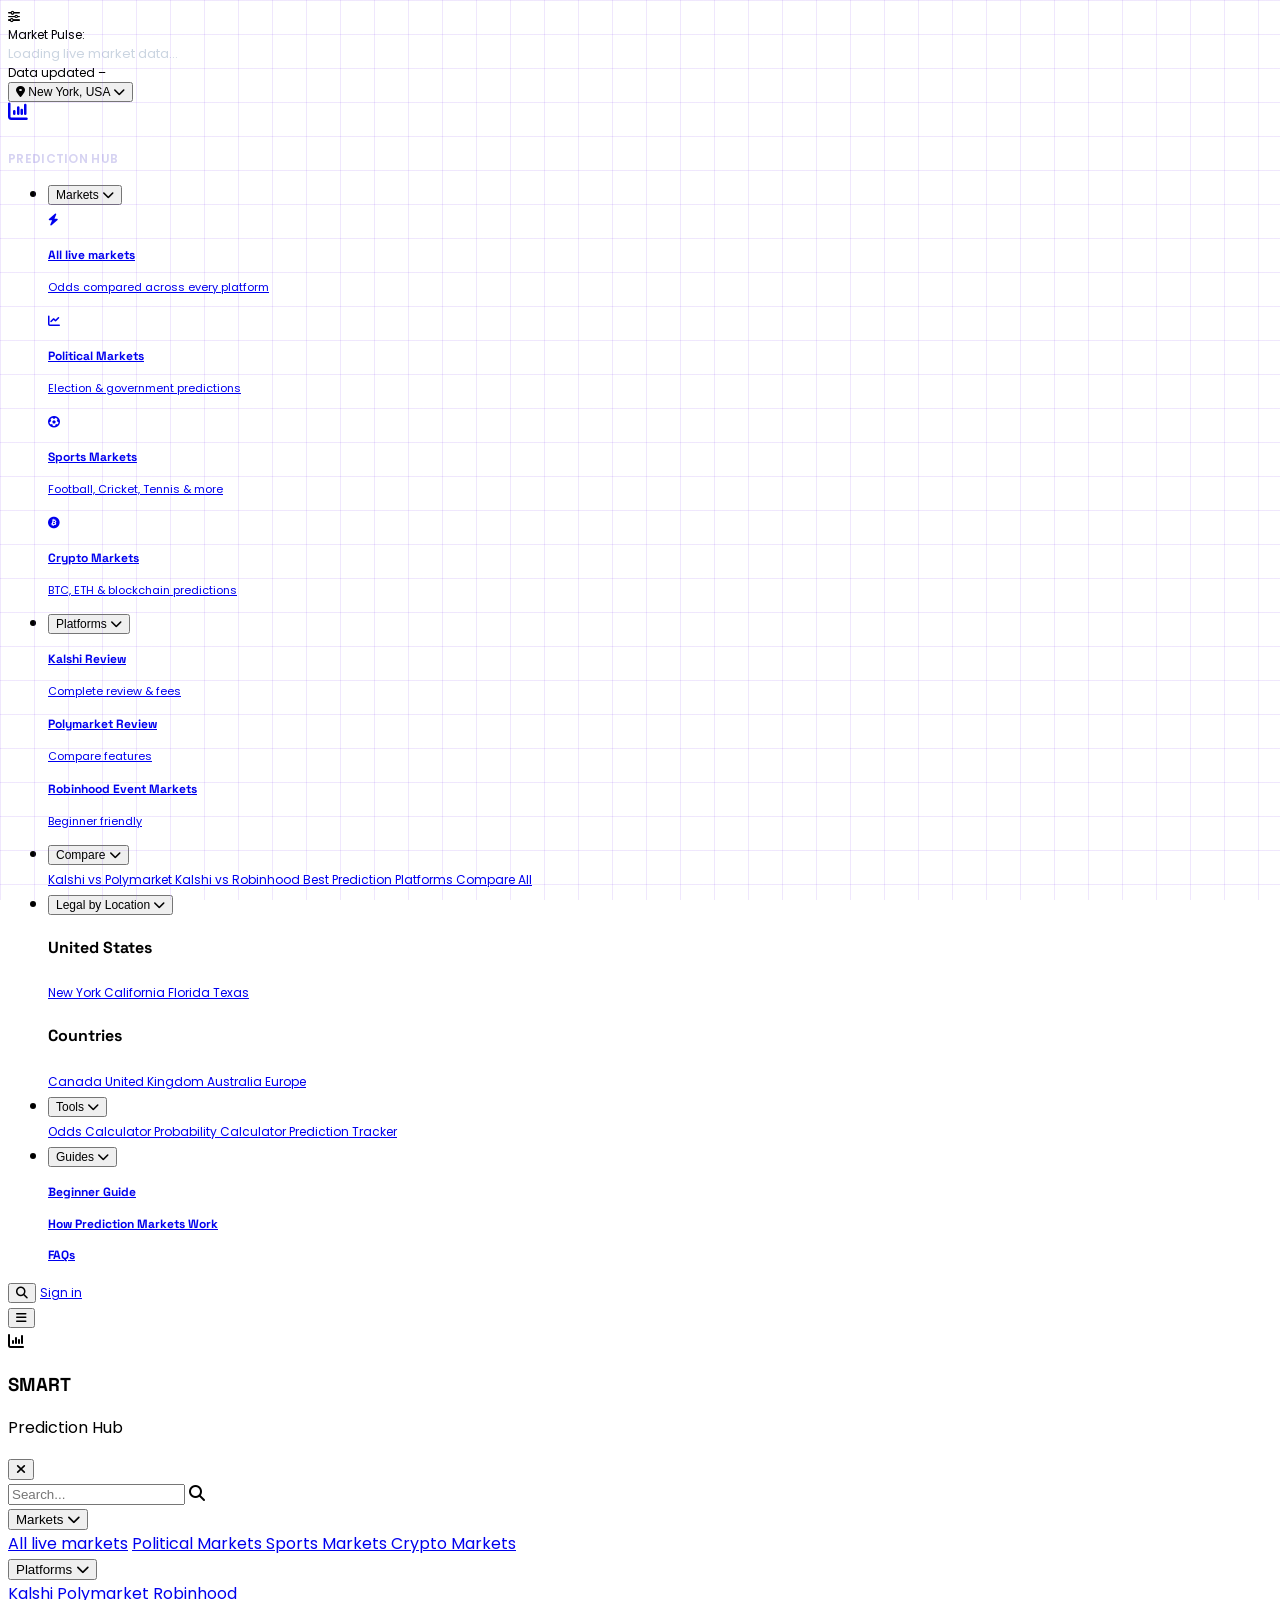
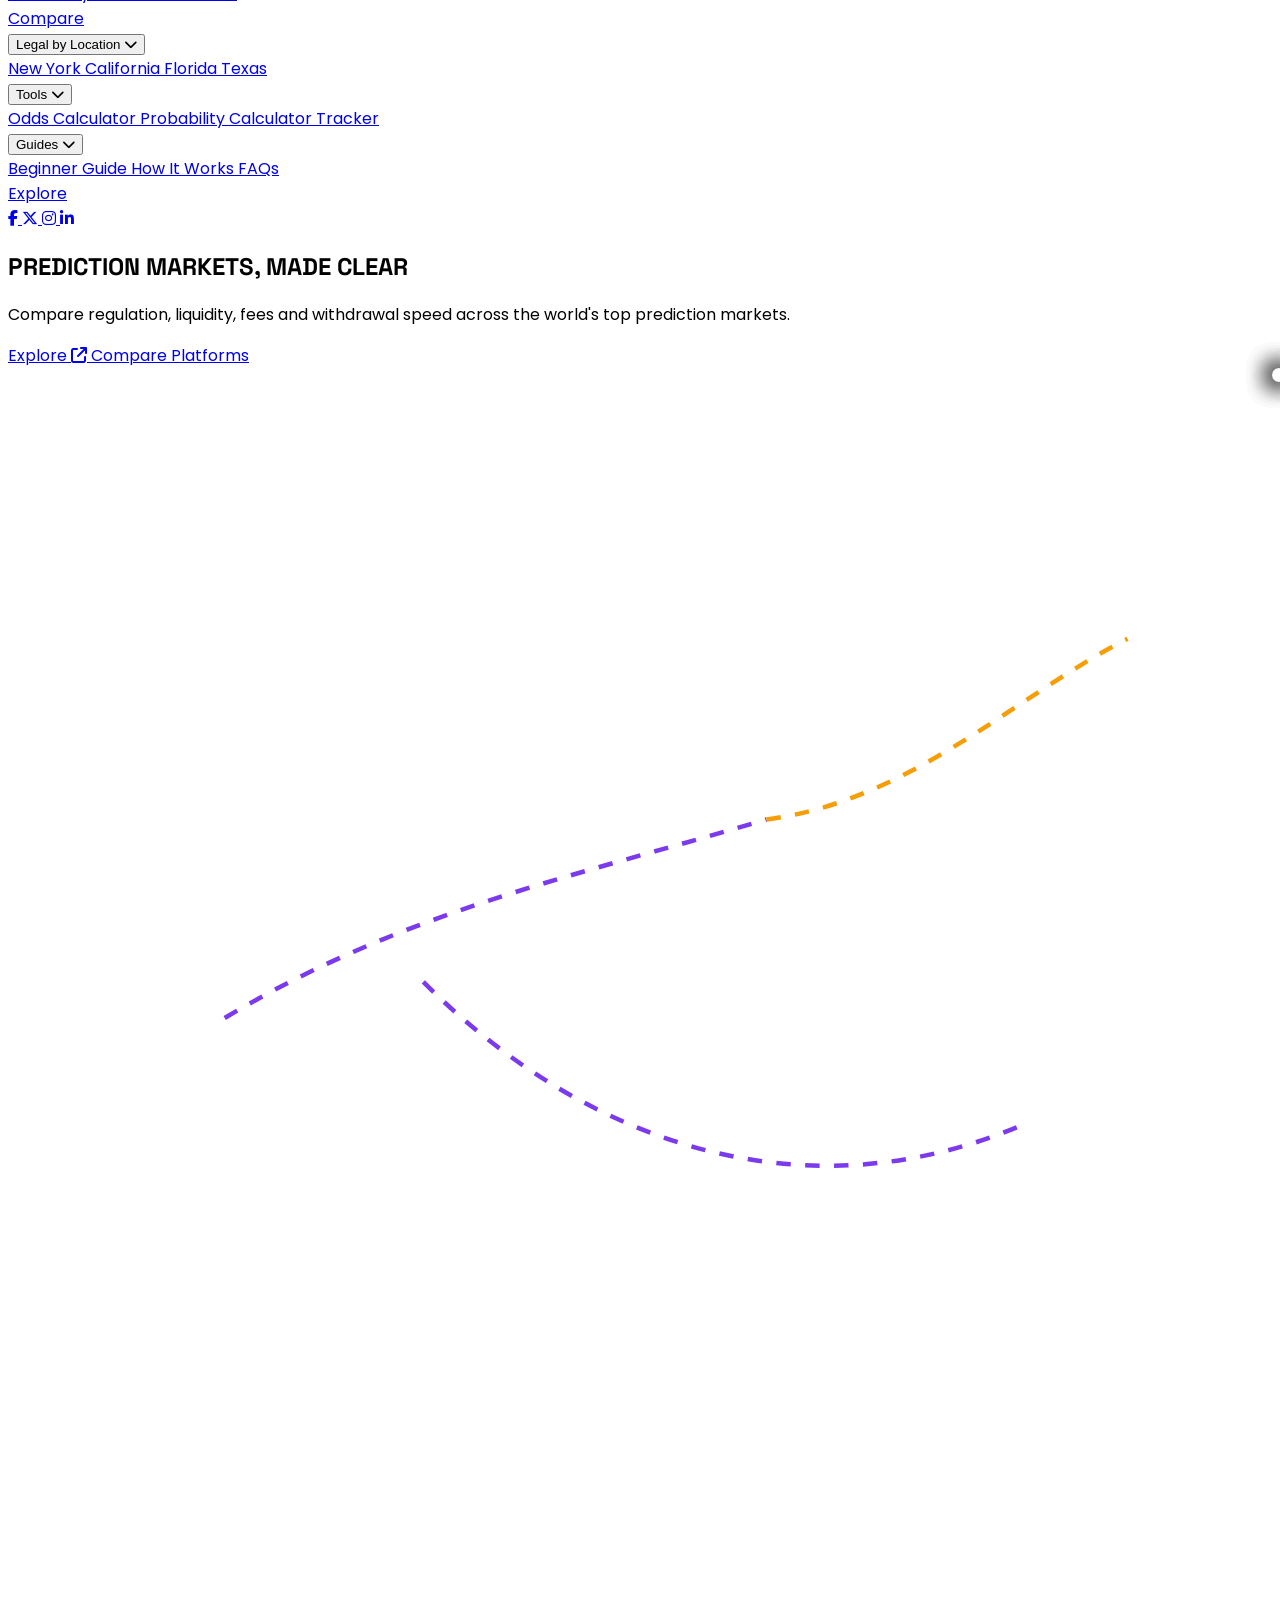
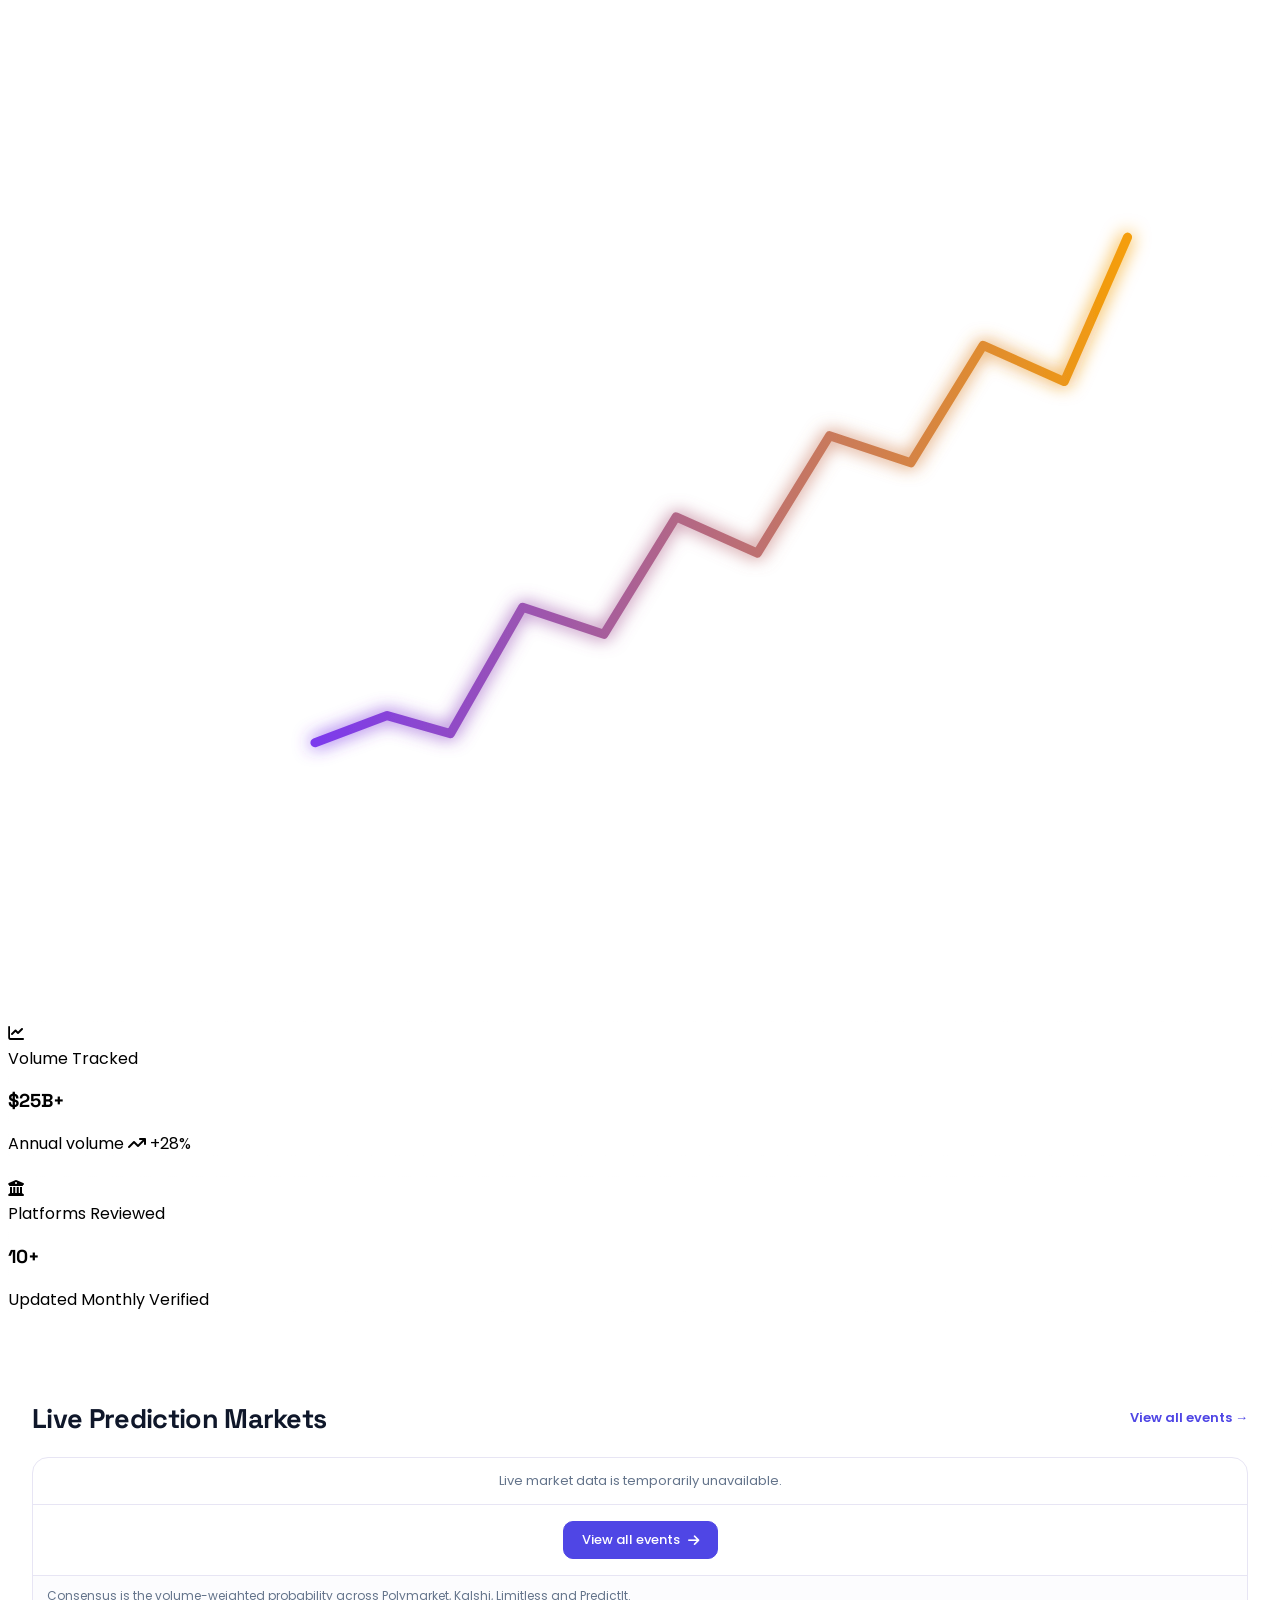
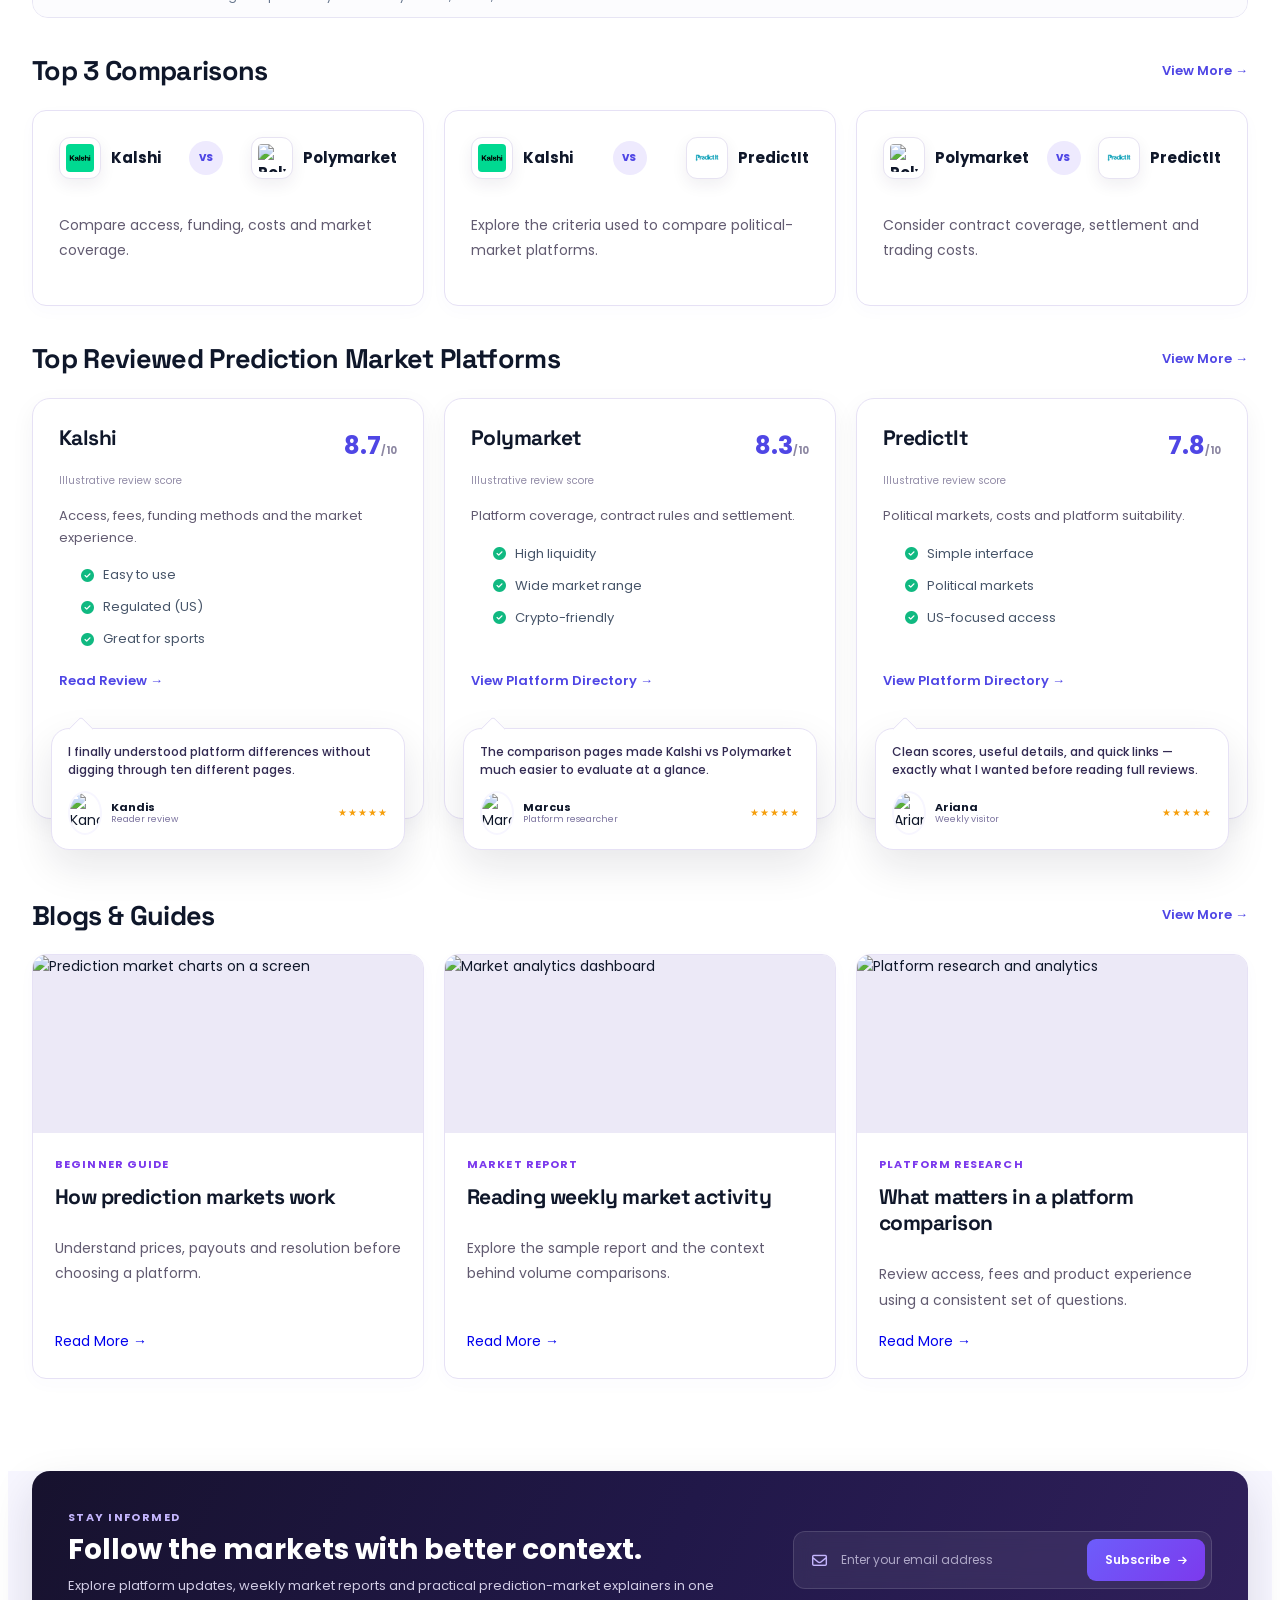
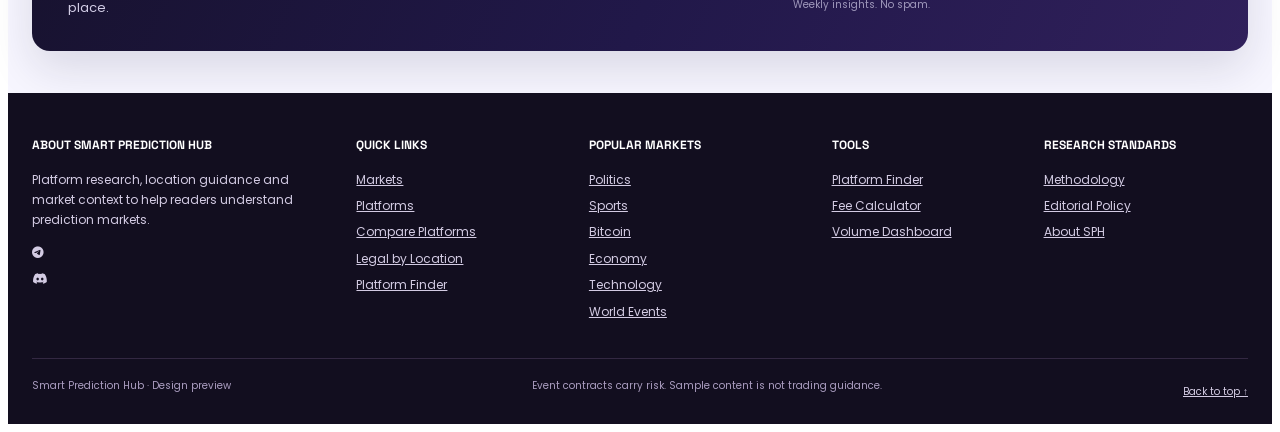
==== commit 7640f773: "Add live prediction-market dashboard across Polymarket, Kalshi, Limitless and PredictIt - app/market" ====
--- a/index.html
+++ b/index.html
@@ -4868,6 +4868,7 @@
 
 }
     </style>
+    <link rel="stylesheet" href="/assets/markets.css">
 </head>
 <body>
 
@@ -4891,57 +4892,7 @@
                         </span>
                     </div>
 
-                    <!-- Item -->
-                    <div class="flex items-center gap-2 shrink-0">
-                        <div class="w-7 h-7 rounded-full bg-emerald-500/15 flex items-center justify-center">
-                            <i class="fa-solid fa-chart-column text-emerald-400 text-xs"></i>
-                        </div>
-
-                        <span class="text-gray-100 text-[15px]">
-                            Politics
-                            <span class="text-emerald-400 font-semibold">
-                                +18%
-                            </span>
-                            <i class="fa-solid fa-arrow-trend-up text-emerald-400 text-xs ml-1"></i>
-                        </span>
-                    </div>
-
-                    <!-- Item -->
-                    <div class="flex items-center gap-2 shrink-0">
-                        <div class="w-7 h-7 rounded-full bg-emerald-500/15 flex items-center justify-center">
-                            <i class="fa-solid fa-futbol text-emerald-400 text-xs"></i>
-                        </div>
-
-                        <span class="text-gray-100 text-[15px]">
-                            Sports
-                            <span class="text-emerald-400 font-semibold">
-                                +9%
-                            </span>
-                            <i class="fa-solid fa-arrow-trend-up text-emerald-400 text-xs ml-1"></i>
-                        </span>
-                    </div>
-
-                    <!-- Item -->
-                    <div class="flex items-center gap-2 shrink-0">
-                        <div class="w-7 h-7 rounded-full bg-amber-500/15 flex items-center justify-center">
-                            <i class="fa-solid fa-star text-amber-400 text-xs"></i>
-                        </div>
-
-                        <span class="text-gray-100 text-[15px]">
-                            Kalshi leads US volume
-                        </span>
-                    </div>
-
-                    <!-- Item -->
-                    <div class="flex items-center gap-2 shrink-0">
-                        <div class="w-7 h-7 rounded-full bg-emerald-500/15 flex items-center justify-center">
-                            <i class="fa-brands fa-bitcoin text-emerald-400 text-xs"></i>
-                        </div>
-
-                        <span class="text-gray-100 text-[15px]">
-                            Crypto markets gaining
-                        </span>
-                    </div>
+                    <div id="mk-ticker" class="mk-ticker"><span>Loading live market data…</span></div>
 
                 </div>
 
@@ -4950,9 +4901,7 @@
 
                     <div class="text-gray-300 text-[15px]">
                         Data updated
-                        <span class="font-semibold text-white">
-                            8 min ago
-                        </span>
+                        <span class="font-semibold text-white"><span id="mk-updated">–</span></span>
                     </div>
 
                     <button class="flex items-center gap-2 text-[15px] hover:text-primary transition">
@@ -4989,7 +4938,7 @@
                     <!-- LOGO -->
                     <!-- ========================= -->
 
-                    <a href="home.html" class="sph-wordmark-logo flex items-center gap-4 shrink-0"
+                    <a href="/" class="sph-wordmark-logo flex items-center gap-4 shrink-0"
                         aria-label="Smart Prediction Hub home">
 
                         <!-- Logo Icon -->
@@ -5035,7 +4984,16 @@
 
                                     <div class="rounded-2xl bg-[#131029] border border-[#272245] shadow-2xl p-3">
 
-                                        <a href="category.html"
+                                        <a href="/markets.php"
+                                            class="flex items-start gap-4 p-4 rounded-xl hover:bg-primary/10 transition">
+                                            <i class="fa-solid fa-bolt text-accent text-xl mt-1"></i>
+                                            <div>
+                                                <h4 class="text-white font-semibold">All live markets</h4>
+                                                <p class="text-[#9A94BE] text-sm">Odds compared across every platform</p>
+                                            </div>
+                                        </a>
+
+                                        <a href="/markets.php?category=politics"
                                             class="flex items-start gap-4 p-4 rounded-xl hover:bg-primary/10 transition">
 
                                             <i class="fa-solid fa-chart-line text-primary text-xl mt-1"></i>
@@ -5054,7 +5012,7 @@
 
                                         </a>
 
-                                        <a href="category.html"
+                                        <a href="/markets.php?category=sports"
                                             class="flex items-start gap-4 p-4 rounded-xl hover:bg-primary/10 transition">
 
                                             <i class="fa-solid fa-futbol text-success text-xl mt-1"></i>
@@ -5073,7 +5031,7 @@
 
                                         </a>
 
-                                        <a href="category.html"
+                                        <a href="/markets.php?category=crypto"
                                             class="flex items-start gap-4 p-4 rounded-xl hover:bg-primary/10 transition">
 
                                             <i class="fa-brands fa-bitcoin text-accent text-xl mt-1"></i>
@@ -5510,15 +5468,17 @@
 
                         <div class="pl-6 py-3 space-y-3">
 
-                            <a href="category.html" class="block text-[#B8B4D9] hover:text-primary">
+                            <a href="/markets.php" class="block text-[#B8B4D9] hover:text-primary">All live markets</a>
+
+                            <a href="/markets.php?category=politics" class="block text-[#B8B4D9] hover:text-primary">
                                 Political Markets
                             </a>
 
-                            <a href="category.html" class="block text-[#B8B4D9] hover:text-primary">
+                            <a href="/markets.php?category=sports" class="block text-[#B8B4D9] hover:text-primary">
                                 Sports Markets
                             </a>
 
-                            <a href="category.html" class="block text-[#B8B4D9] hover:text-primary">
+                            <a href="/markets.php?category=crypto" class="block text-[#B8B4D9] hover:text-primary">
                                 Crypto Markets
                             </a>
 
@@ -6329,42 +6289,11 @@
     <main class="sph-content content-wrap">
         <section class="content-section">
             <div class="content-heading">
-                <h2>Top Events</h2>
+                <h2>Live Prediction Markets</h2>
+                <a href="/markets.php" class="text-primary font-semibold text-sm">View all events →</a>
             </div>
-            <div class="event-table">
-                <div class="event-toolbar">
-                    <span class="flex gap-2 items-center text-emerald-700 font-semibold">
-                        <span class="relative flex h-3.5 w-3.5 items-center justify-center" aria-hidden="true">
-                            <span class="absolute inline-flex h-full w-full animate-ping rounded-full bg-emerald-400/40 blur-[2px]"></span>
-                            <span class="relative inline-flex h-2.5 w-2.5 rounded-full bg-emerald-500 shadow-[0_0_7px_#10b981,0_0_15px_rgba(16,185,129,0.7)]"></span>
-                        </span>
-                        <span id="event-status" role="status" aria-live="polite" class="text-[#0F172A]">Live Market Pulse</span>
-                    </span>
-                    <a href="https://smartpredictionhub.com/27-tool-volume-dashboard.html"
-                        class="inline-flex items-center text-primary font-semibold text-xs hover:gap-2 transition-all">
-                        Explore Events →
-                    </a>
-                </div>
-                <table>
-                    <thead>
-                        <tr>
-                            <th class="event-logo-head">Logo</th>
-                            <th>Event / market question</th>
-                            <th>Yes price</th>
-                            <th>No price</th>
-                            <th>24H volume</th>
-                            <th>Liquidity</th>
-                        </tr>
-                    </thead>
-                    <tbody id="event-rows">
-                        <tr>
-                            <td colspan="6">Loading…</td>
-                        </tr>
-                    </tbody>
-                </table>
-                <div class="event-note">Polymarket markets ordered by reported 24-hour volume. Prices are not guaranteed
-                    outcomes. <span id="event-updated">No successful refresh yet.</span></div>
-            </div>
+            <!-- Filled by assets/markets.js from /api/markets.php -->
+            <div id="mk-home" class="mk-home"></div>
         </section>
         <section class="content-section comparison-section">
             <div class="content-heading">
@@ -6902,21 +6831,21 @@
 </div>
                 </div>
                 <div>
-                    <h4>QUICK LINKS</h4><a href="/coming-soon.html">Markets</a><a
+                    <h4>QUICK LINKS</h4><a href="/markets.php">Markets</a><a
                         href="/platform.html">Platforms</a><a href="/coming-soon.html">Compare
                         Platforms</a><a href="/coming-soon.html">Legal by Location</a><a
                         href="/coming-soon.html">Platform Finder</a>
                 </div>
                 <div>
                     <h4>POPULAR MARKETS</h4>
-                    <div class="foot-tags"><a href="/coming-soon.html">Politics</a><a href="/coming-soon.html">Sports</a><a
-                            href="/coming-soon.html">Bitcoin</a><a href="/coming-soon.html">Economy</a><a
-                            href="/coming-soon.html">Technology</a><a href="/coming-soon.html">World Events</a></div>
+                    <div class="foot-tags"><a href="/markets.php?category=politics">Politics</a><a href="/markets.php?category=sports">Sports</a><a
+                            href="/markets.php?category=crypto">Bitcoin</a><a href="/markets.php?category=economics">Economy</a><a
+                            href="/markets.php?category=tech">Technology</a><a href="/markets.php?category=politics">World Events</a></div>
                 </div>
                 <div>
                     <h4>TOOLS</h4><a href="/coming-soon.html">Platform Finder</a><a
                         href="/coming-soon.html">Fee Calculator</a><a
-                        href="/coming-soon.html">Volume Dashboard</a>
+                        href="/markets.php?sort=volume24">Volume Dashboard</a>
                 </div>
                 <div>
                     <h4>RESEARCH STANDARDS</h4><a href="/coming-soon.html">Methodology</a><a
@@ -6927,17 +6856,7 @@
                     Sample content is not trading guidance.</span><a href="#">Back to top ↑</a></div>
         </div>
     </footer>
-    <script>
-        const SPH_MARKETS_URL = 'https://gamma-api.polymarket.com/markets?active=true&closed=false&limit=10&order=volume24hr&ascending=false';
-        function sphNumber(v) { return v === null || v === undefined || v === '' ? null : (Number.isFinite(Number(v)) ? Number(v) : null) }
-        function sphArray(v) { try { const a = typeof v === 'string' ? JSON.parse(v) : v; return Array.isArray(a) ? a : [] } catch { return [] } }
-        function sphMarketRow(m) { const o = sphArray(m.outcomes), prices = sphArray(m.outcomePrices); const yesIdx = o.findIndex(x => String(x).toLowerCase() === 'yes'), noIdx = o.findIndex(x => String(x).toLowerCase() === 'no'); let yes = yesIdx < 0 ? null : sphNumber(prices[yesIdx]), no = noIdx < 0 ? null : sphNumber(prices[noIdx]); if (yes !== null && (yes < 0 || yes > 1)) yes = null; if (no !== null && (no < 0 || no > 1)) no = null; if (no === null && yes !== null) no = 1 - yes; return { title: String(m.question || 'Untitled market'), yes, no, volume: sphNumber(m.volume24hr), liquidity: sphNumber(m.liquidityNum ?? m.liquidity), logo: typeof (m.image || m.icon) === 'string' ? (m.image || m.icon) : '' } }
-        (() => {
-            const d = document; const rows = d.getElementById('event-rows'); if (!rows) return; const updated = d.getElementById('event-updated'); let controller = null;
-            function paint(items, sample = false) { rows.replaceChildren(); const money = v => v === null ? '—' : new Intl.NumberFormat('en-US', { style: 'currency', currency: 'USD', notation: 'compact', maximumFractionDigits: 1 }).format(v); items.forEach((m) => { const tr = d.createElement('tr'); const logoTd = d.createElement('td'); logoTd.className = 'event-logo-cell'; const holder = d.createElement('span'); holder.className = 'event-logo'; if (m.logo) { const img = d.createElement('img'); img.src = m.logo; img.alt = ''; img.loading = 'lazy'; img.referrerPolicy = 'no-referrer'; img.onerror = () => { img.remove(); holder.classList.add('event-logo-empty') }; holder.append(img) } else { holder.classList.add('event-logo-empty') } logoTd.append(holder); tr.append(logoTd);[m.title, m.yes === null ? '—' : (m.yes * 100).toFixed(1) + '%', m.no === null ? '—' : (m.no * 100).toFixed(1) + '%', money(m.volume), money(m.liquidity)].forEach(v => { const td = d.createElement('td'); td.textContent = String(v); tr.append(td) }); rows.append(tr) }) }
-            async function refreshData() { controller?.abort(); controller = new AbortController(); const own = controller; const timer = setTimeout(() => own.abort(), 12000); try { const res = await fetch(SPH_MARKETS_URL, { signal: own.signal, credentials: 'omit' }); if (!res.ok) throw Error('HTTP ' + res.status); const payload = await res.json(); if (!Array.isArray(payload)) throw Error('Invalid response'); const items = payload.filter(x => x && x.active === true && x.closed === false && x.archived !== true).map(sphMarketRow).filter(x => x.volume !== null && x.volume >= 0).sort((a, b) => b.volume - a.volume).slice(0, 5); if (!items.length) throw Error('No active markets'); if (own !== controller) return; paint(items); updated.textContent = 'Retrieved ' + new Date().toLocaleString() + ' · Upstream prices may be delayed.' } catch (e) { if (own !== controller) return; rows.replaceChildren(); const tr = d.createElement('tr'), td = d.createElement('td'); td.colSpan = 6; td.textContent = 'Live market data is temporarily unavailable. Use “Explore Events” for more market data.'; tr.append(td); rows.append(tr); updated.textContent = 'No current API figures displayed.' } finally { clearTimeout(timer) } }
-            refreshData();
-        })();</script>
+    <script src="/assets/markets.js" defer></script>
         
         <script src="https://cdn.jsdelivr.net/npm/swiper@11/swiper-bundle.min.js"></script>
         
--- a/assets/markets.css
+++ b/assets/markets.css
@@ -0,0 +1,216 @@
+/* Smart Prediction Hub — live markets (dashboard, homepage widget, event page).
+   Uses the site palette: primary #4F46E5, secondary #7C3AED, dark #0B0920. */
+
+:root {
+    --mk-ink: #0F172A;
+    --mk-muted: #64748B;
+    --mk-line: #E7E5F4;
+    --mk-soft: #F7F6FD;
+    --mk-primary: #4F46E5;
+    --mk-violet: #7C3AED;
+    --mk-up: #059669;
+    --mk-up-bg: #ECFDF5;
+    --mk-down: #DC2626;
+    --mk-down-bg: #FEF2F2;
+    --mk-dark: #0B0920;
+}
+
+.mk-wrap { max-width: 1600px; margin: 0 auto; padding: 0 16px; }
+@media (min-width: 1024px) { .mk-wrap { padding: 0 24px; } }
+
+/* ---------- top bar stats ---------- */
+.mk-ticker { display: flex; align-items: center; gap: 22px; white-space: nowrap; font-size: 13px; color: #CBD5E1; }
+.mk-ticker b { color: #fff; font-weight: 600; }
+.mk-ticker .mk-tk-label { color: #9A94BE; text-transform: uppercase; letter-spacing: .06em; font-size: 11px; margin-right: 6px; }
+.mk-ticker .mk-tk-share b.pm { color: #8FA8FF; }
+.mk-ticker .mk-tk-share b.ks { color: #34E3A8; }
+
+/* ---------- page hero ---------- */
+.mk-hero { background: radial-gradient(1200px 400px at 85% -10%, rgba(124, 58, 237, .35), transparent 60%), var(--mk-dark); color: #fff; padding: 34px 0 30px; }
+.mk-hero h1 { font-family: 'Space Grotesk', sans-serif; font-weight: 700; font-size: clamp(26px, 3.4vw, 40px); line-height: 1.1; margin: 0 0 10px; }
+.mk-hero h1 span { background: linear-gradient(90deg, #A78BFA, #818CF8); -webkit-background-clip: text; background-clip: text; color: transparent; }
+.mk-hero p { color: #B9B4D6; max-width: 760px; font-size: 15px; line-height: 1.6; margin: 0; }
+.mk-hero .mk-crumbs { font-size: 13px; color: #9A94BE; margin-bottom: 10px; }
+.mk-hero .mk-crumbs a { color: #C4B5FD; }
+
+.mk-page { background: #fff; color: var(--mk-ink); padding: 22px 0 56px; }
+
+/* ---------- summary cards ---------- */
+.mk-cards { display: grid; gap: 14px; grid-template-columns: 1fr; margin-bottom: 26px; }
+@media (min-width: 640px) { .mk-cards { grid-template-columns: repeat(2, 1fr); } }
+@media (min-width: 1200px) { .mk-cards { grid-template-columns: repeat(4, 1fr); } }
+.mk-card { border: 1px solid var(--mk-line); border-radius: 16px; padding: 14px 16px; background: #fff; min-height: 128px; display: flex; flex-direction: column; box-shadow: 0 1px 2px rgba(15, 23, 42, .04); }
+.mk-card-head { display: flex; align-items: center; justify-content: space-between; margin-bottom: 10px; }
+.mk-card-head h3 { font-size: 12px; font-weight: 700; letter-spacing: .06em; text-transform: uppercase; margin: 0; display: flex; gap: 8px; align-items: center; }
+.mk-card-head a { font-size: 12px; color: var(--mk-muted); font-weight: 500; }
+.mk-card-head a:hover { color: var(--mk-primary); }
+.mk-card.dark { background: linear-gradient(135deg, #1E1A4D, #0B0920 70%); border-color: #2A2552; color: #fff; }
+.mk-card.dark .mk-card-head a { color: #B9B4D6; }
+.mk-card.dark .mk-card-head h3 { color: #FCA5A5; }
+.mk-trend-list { list-style: none; margin: 0; padding: 0; display: grid; gap: 6px; font-size: 13px; }
+.mk-trend-list li { display: grid; grid-template-columns: 16px 1fr auto auto; gap: 8px; align-items: center; }
+.mk-trend-list li a { overflow: hidden; text-overflow: ellipsis; white-space: nowrap; font-weight: 600; }
+.mk-trend-list li a:hover { color: var(--mk-primary); }
+.mk-trend-list .n { color: var(--mk-muted); font-size: 12px; }
+.mk-big { font-family: 'Space Grotesk', sans-serif; font-size: 28px; font-weight: 700; line-height: 1; }
+.mk-card .mk-card-title { font-weight: 600; font-size: 14px; line-height: 1.35; margin-bottom: auto; display: -webkit-box; -webkit-line-clamp: 2; -webkit-box-orient: vertical; overflow: hidden; }
+.mk-card .mk-card-foot { display: flex; align-items: flex-end; justify-content: space-between; gap: 10px; margin-top: 10px; font-size: 12px; color: var(--mk-muted); }
+.mk-card.dark .mk-card-foot { color: #B9B4D6; }
+.mk-share-bar { display: flex; height: 8px; border-radius: 99px; overflow: hidden; background: #EEF2FF; margin: 8px 0 6px; }
+.mk-share-bar span { display: block; height: 100%; }
+.mk-kv { display: grid; grid-template-columns: 1fr 1fr; gap: 4px 12px; font-size: 12px; color: var(--mk-muted); }
+.mk-kv b { color: var(--mk-ink); font-weight: 600; }
+
+/* ---------- tabs ---------- */
+.mk-tabs { display: flex; gap: 4px; overflow-x: auto; scrollbar-width: none; border-bottom: 1px solid var(--mk-line); margin-bottom: 14px; }
+.mk-tabs::-webkit-scrollbar { display: none; }
+.mk-tabs button, .mk-tabs a { flex: none; padding: 10px 12px; font-size: 14px; font-weight: 500; color: var(--mk-muted); border-bottom: 2px solid transparent; margin-bottom: -1px; background: none; cursor: pointer; }
+.mk-tabs button:hover, .mk-tabs a:hover { color: var(--mk-ink); }
+.mk-tabs .on { color: var(--mk-primary); border-bottom-color: var(--mk-primary); font-weight: 600; }
+.mk-tabs .sep { flex: none; width: 1px; background: var(--mk-line); margin: 8px 6px; }
+.mk-tabs .count { font-size: 11px; color: #94A3B8; margin-left: 4px; }
+
+/* ---------- toolbar ---------- */
+.mk-head-row { display: flex; flex-wrap: wrap; align-items: baseline; gap: 6px 16px; margin-bottom: 12px; }
+.mk-head-row h2 { font-family: 'Space Grotesk', sans-serif; font-size: 22px; font-weight: 700; margin: 0; }
+.mk-head-row .mk-sub { font-size: 13px; color: var(--mk-muted); }
+.mk-toolbar { display: flex; flex-wrap: wrap; gap: 8px; align-items: center; margin-bottom: 12px; }
+.mk-toolbar .grow { flex: 1 1 auto; }
+.mk-search { position: relative; flex: 1 1 220px; max-width: 320px; }
+.mk-search i { position: absolute; left: 12px; top: 50%; transform: translateY(-50%); color: #94A3B8; font-size: 13px; }
+.mk-search input { width: 100%; height: 38px; border: 1px solid var(--mk-line); border-radius: 10px; padding: 0 12px 0 34px; font-size: 14px; background: #fff; color: var(--mk-ink); }
+.mk-search input:focus, .mk-select:focus, .mk-btn:focus-visible { outline: 2px solid rgba(79, 70, 229, .35); outline-offset: 1px; }
+.mk-btn, .mk-select { height: 38px; border: 1px solid var(--mk-line); border-radius: 10px; padding: 0 12px; font-size: 13px; font-weight: 500; background: #fff; color: var(--mk-ink); display: inline-flex; align-items: center; gap: 8px; cursor: pointer; }
+.mk-btn:hover, .mk-select:hover { border-color: #C7C2EA; }
+.mk-btn.on { background: #EEF2FF; border-color: #C7D2FE; color: var(--mk-primary); }
+.mk-select { appearance: none; padding-right: 28px; background-image: url("data:image/svg+xml,%3Csvg xmlns='http://www.w3.org/2000/svg' width='10' height='6'%3E%3Cpath d='M1 1l4 4 4-4' stroke='%2364748B' fill='none' stroke-width='1.5'/%3E%3C/svg%3E"); background-repeat: no-repeat; background-position: right 10px center; }
+.mk-pop { position: relative; }
+.mk-pop-menu { position: absolute; z-index: 30; top: calc(100% + 6px); left: 0; min-width: 210px; background: #fff; border: 1px solid var(--mk-line); border-radius: 12px; box-shadow: 0 12px 32px rgba(15, 23, 42, .12); padding: 6px; display: none; }
+.mk-pop.open .mk-pop-menu { display: block; }
+.mk-pop-menu label { display: flex; align-items: center; gap: 10px; padding: 8px 10px; border-radius: 8px; font-size: 14px; cursor: pointer; }
+.mk-pop-menu label:hover { background: var(--mk-soft); }
+
+/* ---------- events table ---------- */
+.mk-table-wrap { border: 1px solid var(--mk-line); border-radius: 16px; overflow: hidden; background: #fff; }
+.mk-scroll { overflow-x: auto; }
+.mk-table { width: 100%; border-collapse: collapse; font-size: 14px; min-width: 1060px; }
+.mk-table th { text-align: left; font-size: 11px; font-weight: 600; text-transform: uppercase; letter-spacing: .05em; color: var(--mk-muted); padding: 10px 12px; background: var(--mk-soft); border-bottom: 1px solid var(--mk-line); white-space: nowrap; }
+.mk-table th button { all: unset; cursor: pointer; display: inline-flex; gap: 4px; align-items: center; }
+.mk-table th button:hover { color: var(--mk-ink); }
+.mk-table th.sorted { color: var(--mk-primary); }
+.mk-table td { padding: 12px; border-bottom: 1px solid #F1F0F8; vertical-align: middle; }
+.mk-table tr.mk-row:hover td { background: #FBFAFF; }
+.mk-table .num { text-align: right; white-space: nowrap; font-variant-numeric: tabular-nums; }
+.mk-table th.num { text-align: right; }
+.mk-table .mk-idx { color: var(--mk-muted); font-size: 13px; width: 28px; text-align: right; }
+.mk-star, .mk-exp { all: unset; cursor: pointer; color: #A3A3B8; width: 22px; height: 22px; display: inline-flex; align-items: center; justify-content: center; border-radius: 6px; }
+.mk-star:hover, .mk-exp:hover { color: var(--mk-primary); background: #EEF2FF; }
+.mk-star.on { color: #F59E0B; }
+.mk-exp i { transition: transform .2s; }
+.mk-exp.on i { transform: rotate(180deg); }
+.mk-ev { display: flex; gap: 10px; align-items: center; min-width: 0; }
+.mk-ev img { width: 36px; height: 36px; border-radius: 8px; object-fit: cover; flex: none; background: var(--mk-soft); }
+.mk-ev .ph { width: 36px; height: 36px; border-radius: 8px; flex: none; background: linear-gradient(135deg, #EEF2FF, #F5F3FF); color: var(--mk-primary); display: flex; align-items: center; justify-content: center; font-size: 14px; }
+.mk-ev a.t { font-weight: 600; color: var(--mk-ink); line-height: 1.3; display: block; }
+.mk-ev a.t:hover { color: var(--mk-primary); }
+.mk-ev .s { font-size: 12px; color: var(--mk-muted); margin-top: 2px; line-height: 1.35; }
+.mk-cat { display: inline-block; font-size: 12px; font-weight: 600; padding: 3px 9px; border-radius: 7px; white-space: nowrap; max-width: 130px; overflow: hidden; text-overflow: ellipsis; }
+.mk-cat.politics { background: #E0E7FF; color: #3730A3; }
+.mk-cat.elections { background: #EDE9FE; color: #5B21B6; }
+.mk-cat.sports { background: #DCFCE7; color: #166534; }
+.mk-cat.crypto { background: #F3E8FF; color: #7E22CE; }
+.mk-cat.economics { background: #CCFBF1; color: #115E59; }
+.mk-cat.financials { background: #D1FAE5; color: #065F46; }
+.mk-cat.companies { background: #DBEAFE; color: #1E40AF; }
+.mk-cat.tech { background: #E0F2FE; color: #075985; }
+.mk-cat.entertainment { background: #FCE7F3; color: #9D174D; }
+.mk-cat.weather { background: #FEF3C7; color: #92400E; }
+.mk-cat.other { background: #F1F5F9; color: #475569; }
+.mk-cons { font-weight: 700; font-size: 15px; }
+.mk-chg { display: inline-flex; align-items: center; gap: 2px; font-size: 11px; font-weight: 600; padding: 2px 6px; border-radius: 6px; margin-left: 6px; white-space: nowrap; }
+.mk-chg.up { color: var(--mk-up); background: var(--mk-up-bg); }
+.mk-chg.down { color: var(--mk-down); background: var(--mk-down-bg); }
+.mk-card.dark .mk-chg.up { background: rgba(16, 185, 129, .16); color: #34D399; }
+.mk-card.dark .mk-chg.down { background: rgba(239, 68, 68, .16); color: #FCA5A5; }
+.mk-spark { display: block; }
+.mk-dash { color: #CBD5E1; }
+.mk-plats { display: flex; gap: 4px; align-items: center; }
+.mk-plat { width: 22px; height: 22px; border-radius: 6px; display: inline-flex; align-items: center; justify-content: center; font-size: 11px; font-weight: 700; color: #fff; flex: none; }
+.mk-plat.kalshi, .mk-plat.limitless { color: #0B0920; }
+.mk-matched { font-size: 10px; font-weight: 700; color: var(--mk-primary); background: #EEF2FF; border-radius: 5px; padding: 2px 5px; margin-left: 2px; }
+.mk-detail td { background: var(--mk-soft); padding: 0; }
+.mk-detail-in { padding: 14px 16px 16px 76px; }
+.mk-mini { width: 100%; max-width: 760px; border-collapse: collapse; font-size: 13px; }
+.mk-mini th { font-size: 11px; color: var(--mk-muted); text-align: left; padding: 4px 8px; font-weight: 600; text-transform: uppercase; letter-spacing: .04em; }
+.mk-mini td { padding: 6px 8px; border-top: 1px solid var(--mk-line); }
+.mk-mini .best { color: var(--mk-up); font-weight: 700; }
+.mk-detail-in .mk-go { display: inline-flex; margin-top: 10px; font-size: 13px; font-weight: 600; color: var(--mk-primary); gap: 6px; align-items: center; }
+.mk-empty { padding: 40px 16px; text-align: center; color: var(--mk-muted); }
+.mk-more { display: flex; justify-content: center; padding: 16px; border-top: 1px solid var(--mk-line); }
+.mk-more .mk-btn { background: var(--mk-primary); border-color: var(--mk-primary); color: #fff; padding: 0 18px; }
+.mk-more .mk-btn:hover { background: #4338CA; }
+.mk-note { font-size: 12px; color: var(--mk-muted); padding: 10px 14px; border-top: 1px solid var(--mk-line); background: #FCFCFE; }
+.mk-skel { display: block; height: 12px; border-radius: 6px; background: linear-gradient(90deg, #F1F0F8, #E7E5F4, #F1F0F8); background-size: 200% 100%; animation: mk-sh 1.2s infinite; }
+@keyframes mk-sh { to { background-position: -200% 0; } }
+
+/* mobile: the table becomes cards */
+@media (max-width: 767px) {
+    .mk-table { min-width: 0; }
+    .mk-table thead { display: none; }
+    .mk-table tr.mk-row { display: grid; grid-template-columns: auto 1fr auto; gap: 4px 10px; padding: 12px; border-bottom: 1px solid #F1F0F8; }
+    .mk-table tr.mk-row td { padding: 0; border: 0; }
+    .mk-table tr.mk-row td.c-idx, .mk-table tr.mk-row td.c-exp, .mk-table tr.mk-row td.c-spark, .mk-table tr.mk-row td.c-liq { display: none; }
+    .mk-table tr.mk-row td.c-star { grid-row: 1; grid-column: 1; }
+    .mk-table tr.mk-row td.c-ev { grid-row: 1; grid-column: 2 / 4; }
+    .mk-table tr.mk-row td.c-cat { grid-row: 2; grid-column: 2; }
+    .mk-table tr.mk-row td.c-cons { grid-row: 2; grid-column: 3; text-align: right; }
+    .mk-table tr.mk-row td.c-vol { grid-row: 3; grid-column: 2; text-align: left; font-size: 12px; color: var(--mk-muted); }
+    .mk-table tr.mk-row td.c-vol::before { content: 'Vol '; }
+    .mk-table tr.mk-row td.c-ends { grid-row: 3; grid-column: 3; font-size: 12px; color: var(--mk-muted); }
+    .mk-table tr.mk-row td.c-plats { grid-row: 4; grid-column: 2 / 4; }
+    .mk-ev img, .mk-ev .ph { width: 30px; height: 30px; }
+    .mk-detail-in { padding: 12px; }
+}
+
+/* ---------- event page ---------- */
+.mk-ev-head { display: grid; gap: 22px; grid-template-columns: 1fr; align-items: end; }
+@media (min-width: 1024px) { .mk-ev-head { grid-template-columns: 1fr 300px; } }
+.mk-ev-head .meta { display: flex; flex-wrap: wrap; gap: 8px 18px; font-size: 13px; color: #B9B4D6; margin-top: 12px; }
+.mk-ev-head .meta b { color: #fff; font-weight: 600; }
+.mk-ev-cons { background: rgba(255, 255, 255, .06); border: 1px solid rgba(255, 255, 255, .12); border-radius: 16px; padding: 16px 18px; }
+.mk-ev-cons .lbl { font-size: 11px; text-transform: uppercase; letter-spacing: .08em; color: #B9B4D6; }
+.mk-ev-cons .val { font-family: 'Space Grotesk', sans-serif; font-size: 40px; font-weight: 700; line-height: 1.1; margin: 4px 0; }
+.mk-ev-cons .who { color: #E9E5FF; font-weight: 600; }
+.mk-grid { display: grid; gap: 18px; grid-template-columns: 1fr; }
+@media (min-width: 1100px) { .mk-grid { grid-template-columns: minmax(0, 1fr) 340px; } }
+.mk-panel { border: 1px solid var(--mk-line); border-radius: 16px; background: #fff; overflow: hidden; }
+.mk-panel > h2, .mk-panel-h { font-family: 'Space Grotesk', sans-serif; font-size: 17px; font-weight: 700; padding: 14px 16px; margin: 0; border-bottom: 1px solid var(--mk-line); display: flex; justify-content: space-between; align-items: center; gap: 10px; }
+.mk-panel .pad { padding: 16px; }
+.mk-chart { width: 100%; height: 280px; display: block; }
+.mk-legend { display: flex; flex-wrap: wrap; gap: 6px 16px; font-size: 13px; padding: 0 16px 14px; }
+.mk-legend span { display: inline-flex; align-items: center; gap: 6px; }
+.mk-legend i { width: 10px; height: 10px; border-radius: 3px; display: inline-block; }
+.mk-cmp { width: 100%; border-collapse: collapse; font-size: 14px; }
+.mk-cmp th { font-size: 11px; color: var(--mk-muted); text-transform: uppercase; letter-spacing: .05em; text-align: right; padding: 10px 12px; background: var(--mk-soft); white-space: nowrap; font-weight: 600; }
+.mk-cmp th:first-child { text-align: left; }
+.mk-cmp td { padding: 10px 12px; border-top: 1px solid #F1F0F8; text-align: right; font-variant-numeric: tabular-nums; white-space: nowrap; }
+.mk-cmp td:first-child { text-align: left; white-space: normal; font-weight: 600; }
+.mk-cmp td.best { color: var(--mk-up); font-weight: 700; }
+.mk-cmp td.best::after { content: ' ★'; font-size: 10px; }
+.mk-bar { height: 6px; border-radius: 99px; background: #EEF2FF; margin-top: 6px; overflow: hidden; min-width: 80px; }
+.mk-bar span { display: block; height: 100%; background: linear-gradient(90deg, var(--mk-primary), var(--mk-violet)); }
+.mk-venue { display: flex; align-items: center; gap: 12px; padding: 12px 16px; border-top: 1px solid #F1F0F8; }
+.mk-venue:first-of-type { border-top: 0; }
+.mk-venue .nm { font-weight: 600; }
+.mk-venue .sm { font-size: 12px; color: var(--mk-muted); }
+.mk-venue a.go { margin-left: auto; font-size: 13px; font-weight: 600; color: #fff; background: var(--mk-primary); border-radius: 9px; padding: 7px 12px; white-space: nowrap; }
+.mk-venue a.go:hover { background: #4338CA; }
+.mk-related a { display: block; padding: 10px 16px; border-top: 1px solid #F1F0F8; font-size: 14px; font-weight: 500; }
+.mk-related a:hover { background: var(--mk-soft); color: var(--mk-primary); }
+.mk-related a span { float: right; font-weight: 700; color: var(--mk-ink); margin-left: 10px; }
+.mk-disclaimer { font-size: 12px; color: var(--mk-muted); margin-top: 18px; line-height: 1.6; }
+
+/* ---------- homepage widget ---------- */
+.mk-home .mk-table { min-width: 960px; }
+.mk-table td.c-spark { min-width: 110px; }
+.mk-table svg.mk-spark, .mk-card svg.mk-spark { width: 96px; height: 30px; max-width: none; }
